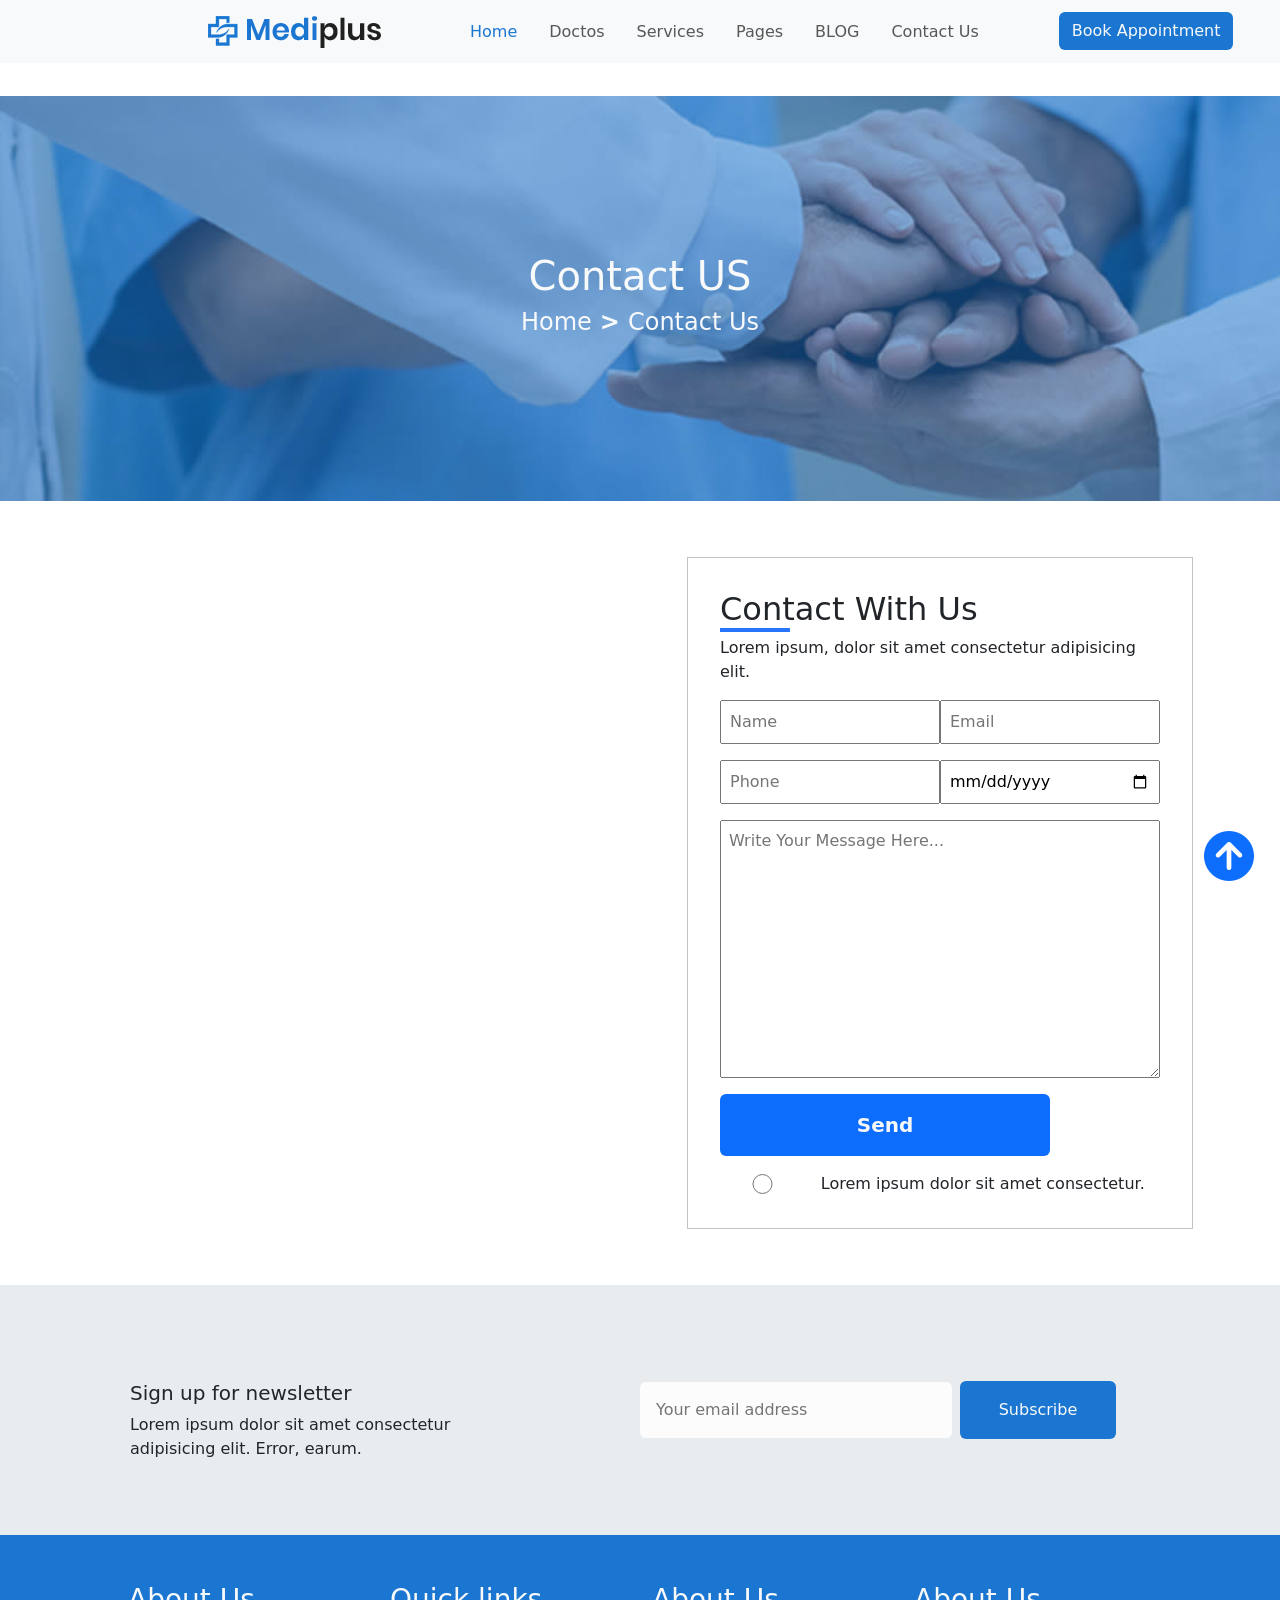
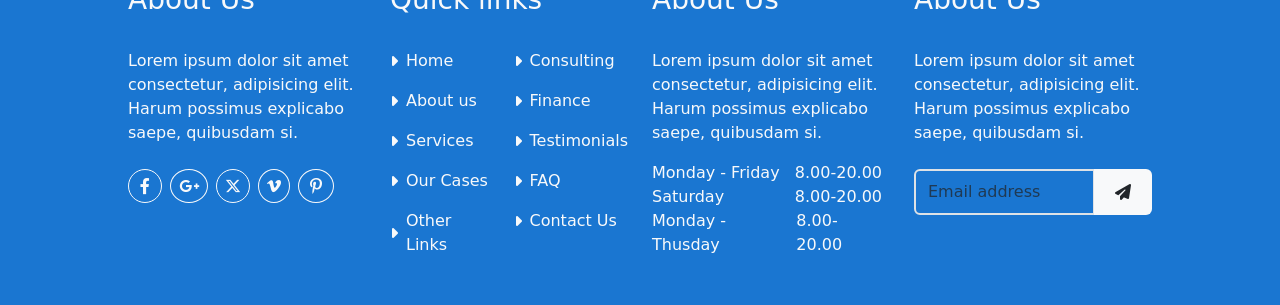
==== public/Pages/Contactus.html @ 3c1db4e7 "contact-us" ====
<!DOCTYPE html>
<html lang="en">

<head>
    <meta charset="UTF-8">
    <meta name="viewport" content="width=device-width, initial-scale=1.0">
    <title>Document</title>
    <link rel="stylesheet" href="../css/app.css">
</head>

<body>
    <!-- navbar -->
    <nav class="navbar navbar-expand-lg bg-body-tertiary w-lg-100 position-fixed z-3 w-100">
        <div class="container-fluid me-lg-0 gap-lg-5 d-lg-flex justify-content-lg-center navigation">
            <a class="navbar-brand" href="#"><img src="../img/logo.png" alt=""></a>
            <button class="navbar-toggler" type="button" data-bs-toggle="collapse"
                data-bs-target="#navbarSupportedContent" aria-controls="navbarSupportedContent" aria-expanded="false"
                aria-label="Toggle navigation">
                <span class="navbar-toggler-icon"></span>
            </button>
            <div class="collapse navbar-collapse" id="navbarSupportedContent">
                <ul class="navbar-nav me-auto mb-2 mb-lg-0 gap-lg-5 ps-3">
                    <ul class="navbar-nav me-auto mb-2 mb-lg-0 gap-lg-3">
                        <li class="nav-item dropdown nav-hov">
                            <a class="nav-link navhover active text-zra9" href="../../index.html"  role="button"
                                data-bs-toggle="dropdown" aria-expanded="false">
                                Home
                            </a>
                            <ul class="dropdown-menu">
                                <li><a class="dropdown-item" href="#">Action</a></li>
                            </ul>
                        </li>
                        <li class="nav-item nav-hov ">
                            <a class="nav-link navhover" href="#"> Doctos</a>
                        </li>
                        <li class="nav-item nav-hov">
                            <a class="nav-link navhover" href="#"> Services</a>
                        </li>
                        <li class="nav-item dropdown nav-hov">
                            <a class="nav-link navhover " href="#" role="button" data-bs-toggle="dropdown"
                                aria-expanded="false">
                                Pages
                            </a>
                            <ul class="dropdown-menu">
                                <li><a class="dropdown-item" href="#">Action</a></li>
                            </ul>
                        </li>
                        <li class="nav-item dropdown nav-hov">
                            <a class="nav-link navhover " href="#" role="button" data-bs-toggle="dropdown"
                                aria-expanded="false">
                                BLOG
                            </a>
                            <ul class="dropdown-menu">
                                <li><a class="dropdown-item" href="#">Action</a></li>
                            </ul>
                        </li>
                        <li class="nav-item nav-hov">
                            <a class="nav-link navhover" href="#" > Contact Us</a>
                        </li>
                    </ul>
                    <li class="ps-lg-4">
                        <a href="#"><button class="btn bg-zra9 nav-btn text-light">Book Appointment</button></a>
                    </li>
                </ul>
            </div>
        </div>
    </nav>
    <!-- main -->
    <main >
        <!-- *sectionn 3 -->
        <div class="p-5">
        </div>
        <div class="position-relative hello  ">
            <div class="position-absolute sec4-img">
            </div>
            <div class="position-absolute  text-light h-100 w-100 hola ">
                <div class="d-flex flex-column align-items-center h-100 justify-content-center">
                    <h1>Contact US</h1>
                    <div class="d-flex gap-2 justify-content-center w-25">
                        <h4>Home</h4>
                        <h4 class="fw-bolder">></h4>
                        <h4>Contact Us</h4>
                    </div>
                </div>
            </div>
        </div>
        <!-- *section contactus  -->
        <section class="sectioncotactus p-lg-5 mx-lg-5 ">
            <div class="hadilijam3akolchi d-flex flex-lg-row flex-column w-100 align-items-center justify-content-center gap-lg-0 gap-3 p-2 ">
                <div class="maps w-100 d-flex justify-content-center flex-column text-start align-items-start">
                    <iframe src="https://www.google.com/maps/embed?pb=!1m14!1m8!1m3!1d11974.745900987175!2d2.1228198!3d41.380896!3m2!1i1024!2i768!4f13.1!3m3!1m2!1s0x12a498f576297baf%3A0x44f65330fe1b04b9!2sSpotify%20Camp%20Nou!5e0!3m2!1sen!2sma!4v1701439196711!5m2!1sen!2sma" width="600" height="650" style="border:0;" allowfullscreen="" loading="lazy" referrerpolicy="no-referrer-when-downgrade"></iframe>
                </div>
                <div class="form-maps d-flex justify-content-center flex-column text-start align-items-start w-100 ">
                    <div>
                        <h2 class="text-start contact-withus">Contact With Us</h2>
                        <p class="text-start">Lorem ipsum, dolor sit amet consectetur adipisicing elit.</p>
                    </div>
                    <!--  -->
                    <div>
                        <div class="d-flex flex-column w-100">
                            <div class="firstform d-lg-flex justify-content-center w-100">
                                <form action="" class=" d-lg-flex flex-lg-column gap-lg-3">
                                    <div class="d-lg-flex justify-content-lg-between">
                                        <div class="d-lg-flex flex-lg-column gap-lg-3">
                                            <input class="px-2 py-2" type="text" placeholder="Name">
                                            <input class="px-2 py-2" type="text" placeholder="Phone">
                                        </div>
                                        <div class="d-lg-flex flex-lg-column gap-lg-3">
                                            <input class="px-2 py-2" type="email" placeholder="Email">
                                            <input class="px-2 py-2" type="date" placeholder="Date">
                                        </div>
                                    </div>
                                    <textarea class="px-2 py-2" name="" id="" cols="30" rows="10"
                                        placeholder="Write Your Message Here..."></textarea>
                                    <div class="d-flex flex-lg-row flex-column align-items-lg-center gap-4 ">
                                        <button class="btnformmaps nav-btn w-75 h-100 py-3 fs-5 fw-bold bg-primary text-light border-0 rounded-2">Send</button>
                                    </div>
                                    <div class="d-flex align-items-center gap-3 ">
                                        <input class="inputform w-25" type="radio"><label class="w-100" for="">Lorem ipsum dolor sit amet consectetur.</label>
                                    </div>
                    </div>
            </div>
        </section>
    </main>
    <!-- fooyter -->
    <footer>
        <div class="first-footer d-flex bg-body-secondary   flex-column flex-lg-row py-5 px-3 mrg">
            <div class="w-50 d-flex flex-column mt-4 align-items-center px-5 py-4 ">
                <h5 class="w-75">Sign up for newsletter</h5>
                <p class="w-75">Lorem ipsum dolor sit amet consectetur adipisicing elit. Error, earum.</p>
            </div>
            <div class="d-flex w-50 gap-2 py-lg-5 align-items-center ps-4 ps-lg-0 flex-column flex-lg-row yf">
                <input type="email" class="w-50 bg-light-subtle border-0 ps-3 p-3 rounded" placeholder="Your email address">
                <button class="btn bg-zra9 text-light w-25 p-3 subs" type="button" >Subscribe</button>
            </div>
        </div>
        <div class=" sec-footer d-flex justify-content-center bg-zra9">
            <div class="foot d-flex py-5 ps-3 ps-lg-0 ">
                <div class="d-flex flex-column flex-lg-row gap-4 mrg">
                    <div class="w-25 d-flex flex-column gap-4 text-light ">
                        <h3>About Us</h3>
                        <p>Lorem ipsum dolor sit amet consectetur, adipisicing elit. Harum possimus explicabo saepe,
                            quibusdam si.
                        </p>
                        <div class="d-flex w-75 gap-2 foot-hov">
                            <div class="bg-zra9 "><i class="fa-brands fb  border rounded-circle border-light px-2 py-2 fa-facebook-f"></i></div>
                            <div class="bg-zra9 "><i class="fa-brands border rounded-circle border-light px-2 py-2 fa-google-plus-g"></i>
                            </div>
                            <div class="bg-zra9 "><i class="fa-brands border rounded-circle border-light px-2 py-2 fa-x-twitter"></i></div>
                            <div class="bg-zra9 "><i class="fa-brands border rounded-circle border-light px-2 py-2 fa-vimeo-v"></i></div>
                            <div class="bg-zra9 "><i class="fa-brands pt border rounded-circle border-light px-2 py-2 fa-pinterest-p"></i></div>
                        </div>
                    </div>
                    <div class="w-25 d-flex flex-column gap-4 text-light">
                        <h3>Quick links</h3>
                        <div class="d-flex flex-column flex-lg-row gap-4">
                            <div class="d-flex flex-column gap-3 mrg">
                                <div class="align-items-center d-flex gap-2  ">
                                    <i class="fa-solid fa-caret-right"></i>
                                    <p>Home</p>
                                </div>
                                <div class="align-items-center d-flex gap-2">
                                    <i class="fa-solid fa-caret-right"></i>
                                    <p>About us</p>
                                </div>
                                <div class="align-items-center d-flex gap-2">
                                    <i class="fa-solid fa-caret-right"></i>
                                    <p>Services</p>
                                </div>
                                <div class="align-items-center d-flex gap-2">
                                    <i class="fa-solid fa-caret-right"></i>
                                    <p>Our Cases</p>
                                </div>
                                <div class="align-items-center d-flex gap-2">
                                    <i class="fa-solid fa-caret-right"></i>
                                    <p>Other Links</p>
                                </div>
                            </div>
                            <div class="d-flex flex-column gap-3 mrg">
                                <div class="align-items-center d-flex gap-2">
                                    <i class="fa-solid fa-caret-right"></i>
                                    <p>Consulting</p>
                                </div>
                                <div class="align-items-center d-flex gap-2">
                                    <i class="fa-solid fa-caret-right"></i>
                                    <p>Finance</p>
                                </div>
                                <div class="align-items-center d-flex gap-2">
                                    <i class="fa-solid fa-caret-right"></i>
                                    <p>Testimonials</p>
                                </div>
                                <div class="align-items-center d-flex gap-2">
                                    <i class="fa-solid fa-caret-right"></i>
                                    <p>FAQ</p>
                                </div>
                                <div class="align-items-center d-flex gap-2">
                                    <i class="fa-solid fa-caret-right"></i>
                                    <p>Contact Us</p>
                                </div>
                            </div>
                        </div>
                    </div>
                    <div class="w-25 d-flex flex-column gap-4 text-light mrg">
                        <h3>About Us</h3>
                        <div class="d-flex flex-column gap-3">
                            <p>Lorem ipsum dolor sit amet consectetur, adipisicing elit. Harum possimus explicabo saepe,
                                quibusdam si.</p>
                            <div class="mrg">
                                <div class="d-flex justify-content-between pe-2">
                                    <p>Monday - Friday</p>
                                    <p>8.00-20.00</p>
                                </div>
                                <div class="d-flex justify-content-between pe-2">
                                    <p>Saturday</p>
                                    <p>8.00-20.00</p>
                                </div>
                                <div class="d-flex justify-content-between pe-2">
                                    <p>Monday - Thusday</p>
                                    <p>8.00-20.00</p>
                                </div>
                            </div>
                        </div>
                    </div>
                    <div class="w-25 d-flex flex-column gap-4 text-light">
                        <h3>About Us</h3>
                        <p>Lorem ipsum dolor sit amet consectetur, adipisicing elit. Harum possimus explicabo saepe,
                            quibusdam si.</p>
                        <div class="input-group">
                            <input type="text" class="form-control bg-zra9 text-light border-2 " placeholder="Email address"
                                aria-label="Recipient's username" aria-describedby="button-addon2">
                            <button class="btn bg-light " type="button" >
                                <i class="fa-solid fa-paper-plane text-primbg-zra9 p-2"></i>
                            </button>
                        </div>
                    </div>
                </div>
            </div>
        </div>
    </footer>
    <div class="popup">
        <a href="#" ><i class="scroll fa-solid fa-circle-arrow-up"></i></a>
    </div>

    
    <script src="../../node_modules/bootstrap/dist/js/bootstrap.bundle.js"></script>
</body>

</html>
---- public/css/app.css ----
@charset "UTF-8";
@import "../../node_modules/@fortawesome/fontawesome-free/css/all.css";
@font-face {
  font-family: "ilyass";
  src: url(../../public/fonts/fontawesome-webfont.ttf);
}
/*!
 * Bootstrap  v5.3.2 (https://getbootstrap.com/)
 * Copyright 2011-2023 The Bootstrap Authors
 * Licensed under MIT (https://github.com/twbs/bootstrap/blob/main/LICENSE)
 */
:root,
[data-bs-theme=light] {
  --bs-blue: #0d6efd;
  --bs-indigo: #6610f2;
  --bs-purple: #6f42c1;
  --bs-pink: #d63384;
  --bs-red: #dc3545;
  --bs-orange: #fd7e14;
  --bs-yellow: #ffc107;
  --bs-green: #198754;
  --bs-teal: #20c997;
  --bs-cyan: #0dcaf0;
  --bs-black: #000;
  --bs-white: #fff;
  --bs-gray: #6c757d;
  --bs-gray-dark: #343a40;
  --bs-gray-100: #f8f9fa;
  --bs-gray-200: #e9ecef;
  --bs-gray-300: #dee2e6;
  --bs-gray-400: #ced4da;
  --bs-gray-500: #adb5bd;
  --bs-gray-600: #6c757d;
  --bs-gray-700: #495057;
  --bs-gray-800: #343a40;
  --bs-gray-900: #212529;
  --bs-zra9: #1a76d1;
  --bs-primary: #0d6efd;
  --bs-secondary: #6c757d;
  --bs-success: #198754;
  --bs-info: #0dcaf0;
  --bs-warning: #ffc107;
  --bs-danger: #dc3545;
  --bs-light: #f8f9fa;
  --bs-dark: #212529;
  --bs-zra9-rgb: 26, 118, 209;
  --bs-primary-rgb: 13, 110, 253;
  --bs-secondary-rgb: 108, 117, 125;
  --bs-success-rgb: 25, 135, 84;
  --bs-info-rgb: 13, 202, 240;
  --bs-warning-rgb: 255, 193, 7;
  --bs-danger-rgb: 220, 53, 69;
  --bs-light-rgb: 248, 249, 250;
  --bs-dark-rgb: 33, 37, 41;
  --bs-primary-text-emphasis: #052c65;
  --bs-secondary-text-emphasis: #2b2f32;
  --bs-success-text-emphasis: #0a3622;
  --bs-info-text-emphasis: #055160;
  --bs-warning-text-emphasis: #664d03;
  --bs-danger-text-emphasis: #58151c;
  --bs-light-text-emphasis: #495057;
  --bs-dark-text-emphasis: #495057;
  --bs-primary-bg-subtle: #cfe2ff;
  --bs-secondary-bg-subtle: #e2e3e5;
  --bs-success-bg-subtle: #d1e7dd;
  --bs-info-bg-subtle: #cff4fc;
  --bs-warning-bg-subtle: #fff3cd;
  --bs-danger-bg-subtle: #f8d7da;
  --bs-light-bg-subtle: #fcfcfd;
  --bs-dark-bg-subtle: #ced4da;
  --bs-primary-border-subtle: #9ec5fe;
  --bs-secondary-border-subtle: #c4c8cb;
  --bs-success-border-subtle: #a3cfbb;
  --bs-info-border-subtle: #9eeaf9;
  --bs-warning-border-subtle: #ffe69c;
  --bs-danger-border-subtle: #f1aeb5;
  --bs-light-border-subtle: #e9ecef;
  --bs-dark-border-subtle: #adb5bd;
  --bs-white-rgb: 255, 255, 255;
  --bs-black-rgb: 0, 0, 0;
  --bs-font-sans-serif: system-ui, -apple-system, "Segoe UI", Roboto, "Helvetica Neue", "Noto Sans", "Liberation Sans", Arial, sans-serif, "Apple Color Emoji", "Segoe UI Emoji", "Segoe UI Symbol", "Noto Color Emoji";
  --bs-font-monospace: SFMono-Regular, Menlo, Monaco, Consolas, "Liberation Mono", "Courier New", monospace;
  --bs-gradient: linear-gradient(180deg, rgba(255, 255, 255, 0.15), rgba(255, 255, 255, 0));
  --bs-body-font-family: var(--bs-font-sans-serif);
  --bs-body-font-size: 1rem;
  --bs-body-font-weight: 400;
  --bs-body-line-height: 1.5;
  --bs-body-color: #212529;
  --bs-body-color-rgb: 33, 37, 41;
  --bs-body-bg: #fff;
  --bs-body-bg-rgb: 255, 255, 255;
  --bs-emphasis-color: #000;
  --bs-emphasis-color-rgb: 0, 0, 0;
  --bs-secondary-color: rgba(33, 37, 41, 0.75);
  --bs-secondary-color-rgb: 33, 37, 41;
  --bs-secondary-bg: #e9ecef;
  --bs-secondary-bg-rgb: 233, 236, 239;
  --bs-tertiary-color: rgba(33, 37, 41, 0.5);
  --bs-tertiary-color-rgb: 33, 37, 41;
  --bs-tertiary-bg: #f8f9fa;
  --bs-tertiary-bg-rgb: 248, 249, 250;
  --bs-heading-color: inherit;
  --bs-link-color: #0d6efd;
  --bs-link-color-rgb: 13, 110, 253;
  --bs-link-decoration: underline;
  --bs-link-hover-color: #0a58ca;
  --bs-link-hover-color-rgb: 10, 88, 202;
  --bs-code-color: #d63384;
  --bs-highlight-color: #212529;
  --bs-highlight-bg: #fff3cd;
  --bs-border-width: 1px;
  --bs-border-style: solid;
  --bs-border-color: #dee2e6;
  --bs-border-color-translucent: rgba(0, 0, 0, 0.175);
  --bs-border-radius: 0.375rem;
  --bs-border-radius-sm: 0.25rem;
  --bs-border-radius-lg: 0.5rem;
  --bs-border-radius-xl: 1rem;
  --bs-border-radius-xxl: 2rem;
  --bs-border-radius-2xl: var(--bs-border-radius-xxl);
  --bs-border-radius-pill: 50rem;
  --bs-box-shadow: 0 0.5rem 1rem rgba(0, 0, 0, 0.15);
  --bs-box-shadow-sm: 0 0.125rem 0.25rem rgba(0, 0, 0, 0.075);
  --bs-box-shadow-lg: 0 1rem 3rem rgba(0, 0, 0, 0.175);
  --bs-box-shadow-inset: inset 0 1px 2px rgba(0, 0, 0, 0.075);
  --bs-focus-ring-width: 0.25rem;
  --bs-focus-ring-opacity: 0.25;
  --bs-focus-ring-color: rgba(13, 110, 253, 0.25);
  --bs-form-valid-color: #198754;
  --bs-form-valid-border-color: #198754;
  --bs-form-invalid-color: #dc3545;
  --bs-form-invalid-border-color: #dc3545;
}

[data-bs-theme=dark] {
  color-scheme: dark;
  --bs-body-color: #dee2e6;
  --bs-body-color-rgb: 222, 226, 230;
  --bs-body-bg: #212529;
  --bs-body-bg-rgb: 33, 37, 41;
  --bs-emphasis-color: #fff;
  --bs-emphasis-color-rgb: 255, 255, 255;
  --bs-secondary-color: rgba(222, 226, 230, 0.75);
  --bs-secondary-color-rgb: 222, 226, 230;
  --bs-secondary-bg: #343a40;
  --bs-secondary-bg-rgb: 52, 58, 64;
  --bs-tertiary-color: rgba(222, 226, 230, 0.5);
  --bs-tertiary-color-rgb: 222, 226, 230;
  --bs-tertiary-bg: #2b3035;
  --bs-tertiary-bg-rgb: 43, 48, 53;
  --bs-primary-text-emphasis: #6ea8fe;
  --bs-secondary-text-emphasis: #a7acb1;
  --bs-success-text-emphasis: #75b798;
  --bs-info-text-emphasis: #6edff6;
  --bs-warning-text-emphasis: #ffda6a;
  --bs-danger-text-emphasis: #ea868f;
  --bs-light-text-emphasis: #f8f9fa;
  --bs-dark-text-emphasis: #dee2e6;
  --bs-primary-bg-subtle: #031633;
  --bs-secondary-bg-subtle: #161719;
  --bs-success-bg-subtle: #051b11;
  --bs-info-bg-subtle: #032830;
  --bs-warning-bg-subtle: #332701;
  --bs-danger-bg-subtle: #2c0b0e;
  --bs-light-bg-subtle: #343a40;
  --bs-dark-bg-subtle: #1a1d20;
  --bs-primary-border-subtle: #084298;
  --bs-secondary-border-subtle: #41464b;
  --bs-success-border-subtle: #0f5132;
  --bs-info-border-subtle: #087990;
  --bs-warning-border-subtle: #997404;
  --bs-danger-border-subtle: #842029;
  --bs-light-border-subtle: #495057;
  --bs-dark-border-subtle: #343a40;
  --bs-heading-color: inherit;
  --bs-link-color: #6ea8fe;
  --bs-link-hover-color: #8bb9fe;
  --bs-link-color-rgb: 110, 168, 254;
  --bs-link-hover-color-rgb: 139, 185, 254;
  --bs-code-color: #e685b5;
  --bs-highlight-color: #dee2e6;
  --bs-highlight-bg: #664d03;
  --bs-border-color: #495057;
  --bs-border-color-translucent: rgba(255, 255, 255, 0.15);
  --bs-form-valid-color: #75b798;
  --bs-form-valid-border-color: #75b798;
  --bs-form-invalid-color: #ea868f;
  --bs-form-invalid-border-color: #ea868f;
}

*,
*::before,
*::after {
  box-sizing: border-box;
}

@media (prefers-reduced-motion: no-preference) {
  :root {
    scroll-behavior: smooth;
  }
}

body {
  margin: 0;
  font-family: var(--bs-body-font-family);
  font-size: var(--bs-body-font-size);
  font-weight: var(--bs-body-font-weight);
  line-height: var(--bs-body-line-height);
  color: var(--bs-body-color);
  text-align: var(--bs-body-text-align);
  background-color: var(--bs-body-bg);
  -webkit-text-size-adjust: 100%;
  -webkit-tap-highlight-color: rgba(0, 0, 0, 0);
}

hr {
  margin: 1rem 0;
  color: inherit;
  border: 0;
  border-top: var(--bs-border-width) solid;
  opacity: 0.25;
}

h6, .h6, h5, .h5, h4, .h4, h3, .h3, h2, .h2, h1, .h1 {
  margin-top: 0;
  margin-bottom: 0.5rem;
  font-weight: 500;
  line-height: 1.2;
  color: var(--bs-heading-color);
}

h1, .h1 {
  font-size: calc(1.375rem + 1.5vw);
}
@media (min-width: 1200px) {
  h1, .h1 {
    font-size: 2.5rem;
  }
}

h2, .h2 {
  font-size: calc(1.325rem + 0.9vw);
}
@media (min-width: 1200px) {
  h2, .h2 {
    font-size: 2rem;
  }
}

h3, .h3 {
  font-size: calc(1.3rem + 0.6vw);
}
@media (min-width: 1200px) {
  h3, .h3 {
    font-size: 1.75rem;
  }
}

h4, .h4 {
  font-size: calc(1.275rem + 0.3vw);
}
@media (min-width: 1200px) {
  h4, .h4 {
    font-size: 1.5rem;
  }
}

h5, .h5 {
  font-size: 1.25rem;
}

h6, .h6 {
  font-size: 1rem;
}

p {
  margin-top: 0;
  margin-bottom: 1rem;
}

abbr[title] {
  text-decoration: underline dotted;
  cursor: help;
  text-decoration-skip-ink: none;
}

address {
  margin-bottom: 1rem;
  font-style: normal;
  line-height: inherit;
}

ol,
ul {
  padding-left: 2rem;
}

ol,
ul,
dl {
  margin-top: 0;
  margin-bottom: 1rem;
}

ol ol,
ul ul,
ol ul,
ul ol {
  margin-bottom: 0;
}

dt {
  font-weight: 700;
}

dd {
  margin-bottom: 0.5rem;
  margin-left: 0;
}

blockquote {
  margin: 0 0 1rem;
}

b,
strong {
  font-weight: bolder;
}

small, .small {
  font-size: 0.875em;
}

mark, .mark {
  padding: 0.1875em;
  color: var(--bs-highlight-color);
  background-color: var(--bs-highlight-bg);
}

sub,
sup {
  position: relative;
  font-size: 0.75em;
  line-height: 0;
  vertical-align: baseline;
}

sub {
  bottom: -0.25em;
}

sup {
  top: -0.5em;
}

a {
  color: rgba(var(--bs-link-color-rgb), var(--bs-link-opacity, 1));
  text-decoration: underline;
}
a:hover {
  --bs-link-color-rgb: var(--bs-link-hover-color-rgb);
}

a:not([href]):not([class]), a:not([href]):not([class]):hover {
  color: inherit;
  text-decoration: none;
}

pre,
code,
kbd,
samp {
  font-family: var(--bs-font-monospace);
  font-size: 1em;
}

pre {
  display: block;
  margin-top: 0;
  margin-bottom: 1rem;
  overflow: auto;
  font-size: 0.875em;
}
pre code {
  font-size: inherit;
  color: inherit;
  word-break: normal;
}

code {
  font-size: 0.875em;
  color: var(--bs-code-color);
  word-wrap: break-word;
}
a > code {
  color: inherit;
}

kbd {
  padding: 0.1875rem 0.375rem;
  font-size: 0.875em;
  color: var(--bs-body-bg);
  background-color: var(--bs-body-color);
  border-radius: 0.25rem;
}
kbd kbd {
  padding: 0;
  font-size: 1em;
}

figure {
  margin: 0 0 1rem;
}

img,
svg {
  vertical-align: middle;
}

table {
  caption-side: bottom;
  border-collapse: collapse;
}

caption {
  padding-top: 0.5rem;
  padding-bottom: 0.5rem;
  color: var(--bs-secondary-color);
  text-align: left;
}

th {
  text-align: inherit;
  text-align: -webkit-match-parent;
}

thead,
tbody,
tfoot,
tr,
td,
th {
  border-color: inherit;
  border-style: solid;
  border-width: 0;
}

label {
  display: inline-block;
}

button {
  border-radius: 0;
}

button:focus:not(:focus-visible) {
  outline: 0;
}

input,
button,
select,
optgroup,
textarea {
  margin: 0;
  font-family: inherit;
  font-size: inherit;
  line-height: inherit;
}

button,
select {
  text-transform: none;
}

[role=button] {
  cursor: pointer;
}

select {
  word-wrap: normal;
}
select:disabled {
  opacity: 1;
}

[list]:not([type=date]):not([type=datetime-local]):not([type=month]):not([type=week]):not([type=time])::-webkit-calendar-picker-indicator {
  display: none !important;
}

button,
[type=button],
[type=reset],
[type=submit] {
  -webkit-appearance: button;
}
button:not(:disabled),
[type=button]:not(:disabled),
[type=reset]:not(:disabled),
[type=submit]:not(:disabled) {
  cursor: pointer;
}

::-moz-focus-inner {
  padding: 0;
  border-style: none;
}

textarea {
  resize: vertical;
}

fieldset {
  min-width: 0;
  padding: 0;
  margin: 0;
  border: 0;
}

legend {
  float: left;
  width: 100%;
  padding: 0;
  margin-bottom: 0.5rem;
  font-size: calc(1.275rem + 0.3vw);
  line-height: inherit;
}
@media (min-width: 1200px) {
  legend {
    font-size: 1.5rem;
  }
}
legend + * {
  clear: left;
}

::-webkit-datetime-edit-fields-wrapper,
::-webkit-datetime-edit-text,
::-webkit-datetime-edit-minute,
::-webkit-datetime-edit-hour-field,
::-webkit-datetime-edit-day-field,
::-webkit-datetime-edit-month-field,
::-webkit-datetime-edit-year-field {
  padding: 0;
}

::-webkit-inner-spin-button {
  height: auto;
}

[type=search] {
  -webkit-appearance: textfield;
  outline-offset: -2px;
}

/* rtl:raw:
[type="tel"],
[type="url"],
[type="email"],
[type="number"] {
  direction: ltr;
}
*/
::-webkit-search-decoration {
  -webkit-appearance: none;
}

::-webkit-color-swatch-wrapper {
  padding: 0;
}

::file-selector-button {
  font: inherit;
  -webkit-appearance: button;
}

output {
  display: inline-block;
}

iframe {
  border: 0;
}

summary {
  display: list-item;
  cursor: pointer;
}

progress {
  vertical-align: baseline;
}

[hidden] {
  display: none !important;
}

.lead {
  font-size: 1.25rem;
  font-weight: 300;
}

.display-1 {
  font-size: calc(1.625rem + 4.5vw);
  font-weight: 300;
  line-height: 1.2;
}
@media (min-width: 1200px) {
  .display-1 {
    font-size: 5rem;
  }
}

.display-2 {
  font-size: calc(1.575rem + 3.9vw);
  font-weight: 300;
  line-height: 1.2;
}
@media (min-width: 1200px) {
  .display-2 {
    font-size: 4.5rem;
  }
}

.display-3 {
  font-size: calc(1.525rem + 3.3vw);
  font-weight: 300;
  line-height: 1.2;
}
@media (min-width: 1200px) {
  .display-3 {
    font-size: 4rem;
  }
}

.display-4 {
  font-size: calc(1.475rem + 2.7vw);
  font-weight: 300;
  line-height: 1.2;
}
@media (min-width: 1200px) {
  .display-4 {
    font-size: 3.5rem;
  }
}

.display-5 {
  font-size: calc(1.425rem + 2.1vw);
  font-weight: 300;
  line-height: 1.2;
}
@media (min-width: 1200px) {
  .display-5 {
    font-size: 3rem;
  }
}

.display-6 {
  font-size: calc(1.375rem + 1.5vw);
  font-weight: 300;
  line-height: 1.2;
}
@media (min-width: 1200px) {
  .display-6 {
    font-size: 2.5rem;
  }
}

.list-unstyled {
  padding-left: 0;
  list-style: none;
}

.list-inline {
  padding-left: 0;
  list-style: none;
}

.list-inline-item {
  display: inline-block;
}
.list-inline-item:not(:last-child) {
  margin-right: 0.5rem;
}

.initialism {
  font-size: 0.875em;
  text-transform: uppercase;
}

.blockquote {
  margin-bottom: 1rem;
  font-size: 1.25rem;
}
.blockquote > :last-child {
  margin-bottom: 0;
}

.blockquote-footer {
  margin-top: -1rem;
  margin-bottom: 1rem;
  font-size: 0.875em;
  color: #6c757d;
}
.blockquote-footer::before {
  content: "— ";
}

.img-fluid {
  max-width: 100%;
  height: auto;
}

.img-thumbnail {
  padding: 0.25rem;
  background-color: var(--bs-body-bg);
  border: var(--bs-border-width) solid var(--bs-border-color);
  border-radius: var(--bs-border-radius);
  max-width: 100%;
  height: auto;
}

.figure {
  display: inline-block;
}

.figure-img {
  margin-bottom: 0.5rem;
  line-height: 1;
}

.figure-caption {
  font-size: 0.875em;
  color: var(--bs-secondary-color);
}

.container,
.container-fluid,
.container-xxl,
.container-xl,
.container-lg,
.container-md,
.container-sm {
  --bs-gutter-x: 1.5rem;
  --bs-gutter-y: 0;
  width: 100%;
  padding-right: calc(var(--bs-gutter-x) * 0.5);
  padding-left: calc(var(--bs-gutter-x) * 0.5);
  margin-right: auto;
  margin-left: auto;
}

@media (min-width: 576px) {
  .container-sm, .container {
    max-width: 540px;
  }
}
@media (min-width: 768px) {
  .container-md, .container-sm, .container {
    max-width: 720px;
  }
}
@media (min-width: 992px) {
  .container-lg, .container-md, .container-sm, .container {
    max-width: 960px;
  }
}
@media (min-width: 1200px) {
  .container-xl, .container-lg, .container-md, .container-sm, .container {
    max-width: 1140px;
  }
}
@media (min-width: 1400px) {
  .container-xxl, .container-xl, .container-lg, .container-md, .container-sm, .container {
    max-width: 1320px;
  }
}
:root {
  --bs-breakpoint-xs: 0;
  --bs-breakpoint-sm: 576px;
  --bs-breakpoint-md: 768px;
  --bs-breakpoint-lg: 992px;
  --bs-breakpoint-xl: 1200px;
  --bs-breakpoint-xxl: 1400px;
}

.row {
  --bs-gutter-x: 1.5rem;
  --bs-gutter-y: 0;
  display: flex;
  flex-wrap: wrap;
  margin-top: calc(-1 * var(--bs-gutter-y));
  margin-right: calc(-0.5 * var(--bs-gutter-x));
  margin-left: calc(-0.5 * var(--bs-gutter-x));
}
.row > * {
  flex-shrink: 0;
  width: 100%;
  max-width: 100%;
  padding-right: calc(var(--bs-gutter-x) * 0.5);
  padding-left: calc(var(--bs-gutter-x) * 0.5);
  margin-top: var(--bs-gutter-y);
}

.col {
  flex: 1 0 0%;
}

.row-cols-auto > * {
  flex: 0 0 auto;
  width: auto;
}

.row-cols-1 > * {
  flex: 0 0 auto;
  width: 100%;
}

.row-cols-2 > * {
  flex: 0 0 auto;
  width: 50%;
}

.row-cols-3 > * {
  flex: 0 0 auto;
  width: 33.33333333%;
}

.row-cols-4 > * {
  flex: 0 0 auto;
  width: 25%;
}

.row-cols-5 > * {
  flex: 0 0 auto;
  width: 20%;
}

.row-cols-6 > * {
  flex: 0 0 auto;
  width: 16.66666667%;
}

.col-auto {
  flex: 0 0 auto;
  width: auto;
}

.col-1 {
  flex: 0 0 auto;
  width: 8.33333333%;
}

.col-2 {
  flex: 0 0 auto;
  width: 16.66666667%;
}

.col-3 {
  flex: 0 0 auto;
  width: 25%;
}

.col-4 {
  flex: 0 0 auto;
  width: 33.33333333%;
}

.col-5 {
  flex: 0 0 auto;
  width: 41.66666667%;
}

.col-6 {
  flex: 0 0 auto;
  width: 50%;
}

.col-7 {
  flex: 0 0 auto;
  width: 58.33333333%;
}

.col-8 {
  flex: 0 0 auto;
  width: 66.66666667%;
}

.col-9 {
  flex: 0 0 auto;
  width: 75%;
}

.col-10 {
  flex: 0 0 auto;
  width: 83.33333333%;
}

.col-11 {
  flex: 0 0 auto;
  width: 91.66666667%;
}

.col-12 {
  flex: 0 0 auto;
  width: 100%;
}

.offset-1 {
  margin-left: 8.33333333%;
}

.offset-2 {
  margin-left: 16.66666667%;
}

.offset-3 {
  margin-left: 25%;
}

.offset-4 {
  margin-left: 33.33333333%;
}

.offset-5 {
  margin-left: 41.66666667%;
}

.offset-6 {
  margin-left: 50%;
}

.offset-7 {
  margin-left: 58.33333333%;
}

.offset-8 {
  margin-left: 66.66666667%;
}

.offset-9 {
  margin-left: 75%;
}

.offset-10 {
  margin-left: 83.33333333%;
}

.offset-11 {
  margin-left: 91.66666667%;
}

.g-0,
.gx-0 {
  --bs-gutter-x: 0;
}

.g-0,
.gy-0 {
  --bs-gutter-y: 0;
}

.g-1,
.gx-1 {
  --bs-gutter-x: 0.25rem;
}

.g-1,
.gy-1 {
  --bs-gutter-y: 0.25rem;
}

.g-2,
.gx-2 {
  --bs-gutter-x: 0.5rem;
}

.g-2,
.gy-2 {
  --bs-gutter-y: 0.5rem;
}

.g-3,
.gx-3 {
  --bs-gutter-x: 1rem;
}

.g-3,
.gy-3 {
  --bs-gutter-y: 1rem;
}

.g-4,
.gx-4 {
  --bs-gutter-x: 1.5rem;
}

.g-4,
.gy-4 {
  --bs-gutter-y: 1.5rem;
}

.g-5,
.gx-5 {
  --bs-gutter-x: 3rem;
}

.g-5,
.gy-5 {
  --bs-gutter-y: 3rem;
}

@media (min-width: 576px) {
  .col-sm {
    flex: 1 0 0%;
  }
  .row-cols-sm-auto > * {
    flex: 0 0 auto;
    width: auto;
  }
  .row-cols-sm-1 > * {
    flex: 0 0 auto;
    width: 100%;
  }
  .row-cols-sm-2 > * {
    flex: 0 0 auto;
    width: 50%;
  }
  .row-cols-sm-3 > * {
    flex: 0 0 auto;
    width: 33.33333333%;
  }
  .row-cols-sm-4 > * {
    flex: 0 0 auto;
    width: 25%;
  }
  .row-cols-sm-5 > * {
    flex: 0 0 auto;
    width: 20%;
  }
  .row-cols-sm-6 > * {
    flex: 0 0 auto;
    width: 16.66666667%;
  }
  .col-sm-auto {
    flex: 0 0 auto;
    width: auto;
  }
  .col-sm-1 {
    flex: 0 0 auto;
    width: 8.33333333%;
  }
  .col-sm-2 {
    flex: 0 0 auto;
    width: 16.66666667%;
  }
  .col-sm-3 {
    flex: 0 0 auto;
    width: 25%;
  }
  .col-sm-4 {
    flex: 0 0 auto;
    width: 33.33333333%;
  }
  .col-sm-5 {
    flex: 0 0 auto;
    width: 41.66666667%;
  }
  .col-sm-6 {
    flex: 0 0 auto;
    width: 50%;
  }
  .col-sm-7 {
    flex: 0 0 auto;
    width: 58.33333333%;
  }
  .col-sm-8 {
    flex: 0 0 auto;
    width: 66.66666667%;
  }
  .col-sm-9 {
    flex: 0 0 auto;
    width: 75%;
  }
  .col-sm-10 {
    flex: 0 0 auto;
    width: 83.33333333%;
  }
  .col-sm-11 {
    flex: 0 0 auto;
    width: 91.66666667%;
  }
  .col-sm-12 {
    flex: 0 0 auto;
    width: 100%;
  }
  .offset-sm-0 {
    margin-left: 0;
  }
  .offset-sm-1 {
    margin-left: 8.33333333%;
  }
  .offset-sm-2 {
    margin-left: 16.66666667%;
  }
  .offset-sm-3 {
    margin-left: 25%;
  }
  .offset-sm-4 {
    margin-left: 33.33333333%;
  }
  .offset-sm-5 {
    margin-left: 41.66666667%;
  }
  .offset-sm-6 {
    margin-left: 50%;
  }
  .offset-sm-7 {
    margin-left: 58.33333333%;
  }
  .offset-sm-8 {
    margin-left: 66.66666667%;
  }
  .offset-sm-9 {
    margin-left: 75%;
  }
  .offset-sm-10 {
    margin-left: 83.33333333%;
  }
  .offset-sm-11 {
    margin-left: 91.66666667%;
  }
  .g-sm-0,
  .gx-sm-0 {
    --bs-gutter-x: 0;
  }
  .g-sm-0,
  .gy-sm-0 {
    --bs-gutter-y: 0;
  }
  .g-sm-1,
  .gx-sm-1 {
    --bs-gutter-x: 0.25rem;
  }
  .g-sm-1,
  .gy-sm-1 {
    --bs-gutter-y: 0.25rem;
  }
  .g-sm-2,
  .gx-sm-2 {
    --bs-gutter-x: 0.5rem;
  }
  .g-sm-2,
  .gy-sm-2 {
    --bs-gutter-y: 0.5rem;
  }
  .g-sm-3,
  .gx-sm-3 {
    --bs-gutter-x: 1rem;
  }
  .g-sm-3,
  .gy-sm-3 {
    --bs-gutter-y: 1rem;
  }
  .g-sm-4,
  .gx-sm-4 {
    --bs-gutter-x: 1.5rem;
  }
  .g-sm-4,
  .gy-sm-4 {
    --bs-gutter-y: 1.5rem;
  }
  .g-sm-5,
  .gx-sm-5 {
    --bs-gutter-x: 3rem;
  }
  .g-sm-5,
  .gy-sm-5 {
    --bs-gutter-y: 3rem;
  }
}
@media (min-width: 768px) {
  .col-md {
    flex: 1 0 0%;
  }
  .row-cols-md-auto > * {
    flex: 0 0 auto;
    width: auto;
  }
  .row-cols-md-1 > * {
    flex: 0 0 auto;
    width: 100%;
  }
  .row-cols-md-2 > * {
    flex: 0 0 auto;
    width: 50%;
  }
  .row-cols-md-3 > * {
    flex: 0 0 auto;
    width: 33.33333333%;
  }
  .row-cols-md-4 > * {
    flex: 0 0 auto;
    width: 25%;
  }
  .row-cols-md-5 > * {
    flex: 0 0 auto;
    width: 20%;
  }
  .row-cols-md-6 > * {
    flex: 0 0 auto;
    width: 16.66666667%;
  }
  .col-md-auto {
    flex: 0 0 auto;
    width: auto;
  }
  .col-md-1 {
    flex: 0 0 auto;
    width: 8.33333333%;
  }
  .col-md-2 {
    flex: 0 0 auto;
    width: 16.66666667%;
  }
  .col-md-3 {
    flex: 0 0 auto;
    width: 25%;
  }
  .col-md-4 {
    flex: 0 0 auto;
    width: 33.33333333%;
  }
  .col-md-5 {
    flex: 0 0 auto;
    width: 41.66666667%;
  }
  .col-md-6 {
    flex: 0 0 auto;
    width: 50%;
  }
  .col-md-7 {
    flex: 0 0 auto;
    width: 58.33333333%;
  }
  .col-md-8 {
    flex: 0 0 auto;
    width: 66.66666667%;
  }
  .col-md-9 {
    flex: 0 0 auto;
    width: 75%;
  }
  .col-md-10 {
    flex: 0 0 auto;
    width: 83.33333333%;
  }
  .col-md-11 {
    flex: 0 0 auto;
    width: 91.66666667%;
  }
  .col-md-12 {
    flex: 0 0 auto;
    width: 100%;
  }
  .offset-md-0 {
    margin-left: 0;
  }
  .offset-md-1 {
    margin-left: 8.33333333%;
  }
  .offset-md-2 {
    margin-left: 16.66666667%;
  }
  .offset-md-3 {
    margin-left: 25%;
  }
  .offset-md-4 {
    margin-left: 33.33333333%;
  }
  .offset-md-5 {
    margin-left: 41.66666667%;
  }
  .offset-md-6 {
    margin-left: 50%;
  }
  .offset-md-7 {
    margin-left: 58.33333333%;
  }
  .offset-md-8 {
    margin-left: 66.66666667%;
  }
  .offset-md-9 {
    margin-left: 75%;
  }
  .offset-md-10 {
    margin-left: 83.33333333%;
  }
  .offset-md-11 {
    margin-left: 91.66666667%;
  }
  .g-md-0,
  .gx-md-0 {
    --bs-gutter-x: 0;
  }
  .g-md-0,
  .gy-md-0 {
    --bs-gutter-y: 0;
  }
  .g-md-1,
  .gx-md-1 {
    --bs-gutter-x: 0.25rem;
  }
  .g-md-1,
  .gy-md-1 {
    --bs-gutter-y: 0.25rem;
  }
  .g-md-2,
  .gx-md-2 {
    --bs-gutter-x: 0.5rem;
  }
  .g-md-2,
  .gy-md-2 {
    --bs-gutter-y: 0.5rem;
  }
  .g-md-3,
  .gx-md-3 {
    --bs-gutter-x: 1rem;
  }
  .g-md-3,
  .gy-md-3 {
    --bs-gutter-y: 1rem;
  }
  .g-md-4,
  .gx-md-4 {
    --bs-gutter-x: 1.5rem;
  }
  .g-md-4,
  .gy-md-4 {
    --bs-gutter-y: 1.5rem;
  }
  .g-md-5,
  .gx-md-5 {
    --bs-gutter-x: 3rem;
  }
  .g-md-5,
  .gy-md-5 {
    --bs-gutter-y: 3rem;
  }
}
@media (min-width: 992px) {
  .col-lg {
    flex: 1 0 0%;
  }
  .row-cols-lg-auto > * {
    flex: 0 0 auto;
    width: auto;
  }
  .row-cols-lg-1 > * {
    flex: 0 0 auto;
    width: 100%;
  }
  .row-cols-lg-2 > * {
    flex: 0 0 auto;
    width: 50%;
  }
  .row-cols-lg-3 > * {
    flex: 0 0 auto;
    width: 33.33333333%;
  }
  .row-cols-lg-4 > * {
    flex: 0 0 auto;
    width: 25%;
  }
  .row-cols-lg-5 > * {
    flex: 0 0 auto;
    width: 20%;
  }
  .row-cols-lg-6 > * {
    flex: 0 0 auto;
    width: 16.66666667%;
  }
  .col-lg-auto {
    flex: 0 0 auto;
    width: auto;
  }
  .col-lg-1 {
    flex: 0 0 auto;
    width: 8.33333333%;
  }
  .col-lg-2 {
    flex: 0 0 auto;
    width: 16.66666667%;
  }
  .col-lg-3 {
    flex: 0 0 auto;
    width: 25%;
  }
  .col-lg-4 {
    flex: 0 0 auto;
    width: 33.33333333%;
  }
  .col-lg-5 {
    flex: 0 0 auto;
    width: 41.66666667%;
  }
  .col-lg-6 {
    flex: 0 0 auto;
    width: 50%;
  }
  .col-lg-7 {
    flex: 0 0 auto;
    width: 58.33333333%;
  }
  .col-lg-8 {
    flex: 0 0 auto;
    width: 66.66666667%;
  }
  .col-lg-9 {
    flex: 0 0 auto;
    width: 75%;
  }
  .col-lg-10 {
    flex: 0 0 auto;
    width: 83.33333333%;
  }
  .col-lg-11 {
    flex: 0 0 auto;
    width: 91.66666667%;
  }
  .col-lg-12 {
    flex: 0 0 auto;
    width: 100%;
  }
  .offset-lg-0 {
    margin-left: 0;
  }
  .offset-lg-1 {
    margin-left: 8.33333333%;
  }
  .offset-lg-2 {
    margin-left: 16.66666667%;
  }
  .offset-lg-3 {
    margin-left: 25%;
  }
  .offset-lg-4 {
    margin-left: 33.33333333%;
  }
  .offset-lg-5 {
    margin-left: 41.66666667%;
  }
  .offset-lg-6 {
    margin-left: 50%;
  }
  .offset-lg-7 {
    margin-left: 58.33333333%;
  }
  .offset-lg-8 {
    margin-left: 66.66666667%;
  }
  .offset-lg-9 {
    margin-left: 75%;
  }
  .offset-lg-10 {
    margin-left: 83.33333333%;
  }
  .offset-lg-11 {
    margin-left: 91.66666667%;
  }
  .g-lg-0,
  .gx-lg-0 {
    --bs-gutter-x: 0;
  }
  .g-lg-0,
  .gy-lg-0 {
    --bs-gutter-y: 0;
  }
  .g-lg-1,
  .gx-lg-1 {
    --bs-gutter-x: 0.25rem;
  }
  .g-lg-1,
  .gy-lg-1 {
    --bs-gutter-y: 0.25rem;
  }
  .g-lg-2,
  .gx-lg-2 {
    --bs-gutter-x: 0.5rem;
  }
  .g-lg-2,
  .gy-lg-2 {
    --bs-gutter-y: 0.5rem;
  }
  .g-lg-3,
  .gx-lg-3 {
    --bs-gutter-x: 1rem;
  }
  .g-lg-3,
  .gy-lg-3 {
    --bs-gutter-y: 1rem;
  }
  .g-lg-4,
  .gx-lg-4 {
    --bs-gutter-x: 1.5rem;
  }
  .g-lg-4,
  .gy-lg-4 {
    --bs-gutter-y: 1.5rem;
  }
  .g-lg-5,
  .gx-lg-5 {
    --bs-gutter-x: 3rem;
  }
  .g-lg-5,
  .gy-lg-5 {
    --bs-gutter-y: 3rem;
  }
}
@media (min-width: 1200px) {
  .col-xl {
    flex: 1 0 0%;
  }
  .row-cols-xl-auto > * {
    flex: 0 0 auto;
    width: auto;
  }
  .row-cols-xl-1 > * {
    flex: 0 0 auto;
    width: 100%;
  }
  .row-cols-xl-2 > * {
    flex: 0 0 auto;
    width: 50%;
  }
  .row-cols-xl-3 > * {
    flex: 0 0 auto;
    width: 33.33333333%;
  }
  .row-cols-xl-4 > * {
    flex: 0 0 auto;
    width: 25%;
  }
  .row-cols-xl-5 > * {
    flex: 0 0 auto;
    width: 20%;
  }
  .row-cols-xl-6 > * {
    flex: 0 0 auto;
    width: 16.66666667%;
  }
  .col-xl-auto {
    flex: 0 0 auto;
    width: auto;
  }
  .col-xl-1 {
    flex: 0 0 auto;
    width: 8.33333333%;
  }
  .col-xl-2 {
    flex: 0 0 auto;
    width: 16.66666667%;
  }
  .col-xl-3 {
    flex: 0 0 auto;
    width: 25%;
  }
  .col-xl-4 {
    flex: 0 0 auto;
    width: 33.33333333%;
  }
  .col-xl-5 {
    flex: 0 0 auto;
    width: 41.66666667%;
  }
  .col-xl-6 {
    flex: 0 0 auto;
    width: 50%;
  }
  .col-xl-7 {
    flex: 0 0 auto;
    width: 58.33333333%;
  }
  .col-xl-8 {
    flex: 0 0 auto;
    width: 66.66666667%;
  }
  .col-xl-9 {
    flex: 0 0 auto;
    width: 75%;
  }
  .col-xl-10 {
    flex: 0 0 auto;
    width: 83.33333333%;
  }
  .col-xl-11 {
    flex: 0 0 auto;
    width: 91.66666667%;
  }
  .col-xl-12 {
    flex: 0 0 auto;
    width: 100%;
  }
  .offset-xl-0 {
    margin-left: 0;
  }
  .offset-xl-1 {
    margin-left: 8.33333333%;
  }
  .offset-xl-2 {
    margin-left: 16.66666667%;
  }
  .offset-xl-3 {
    margin-left: 25%;
  }
  .offset-xl-4 {
    margin-left: 33.33333333%;
  }
  .offset-xl-5 {
    margin-left: 41.66666667%;
  }
  .offset-xl-6 {
    margin-left: 50%;
  }
  .offset-xl-7 {
    margin-left: 58.33333333%;
  }
  .offset-xl-8 {
    margin-left: 66.66666667%;
  }
  .offset-xl-9 {
    margin-left: 75%;
  }
  .offset-xl-10 {
    margin-left: 83.33333333%;
  }
  .offset-xl-11 {
    margin-left: 91.66666667%;
  }
  .g-xl-0,
  .gx-xl-0 {
    --bs-gutter-x: 0;
  }
  .g-xl-0,
  .gy-xl-0 {
    --bs-gutter-y: 0;
  }
  .g-xl-1,
  .gx-xl-1 {
    --bs-gutter-x: 0.25rem;
  }
  .g-xl-1,
  .gy-xl-1 {
    --bs-gutter-y: 0.25rem;
  }
  .g-xl-2,
  .gx-xl-2 {
    --bs-gutter-x: 0.5rem;
  }
  .g-xl-2,
  .gy-xl-2 {
    --bs-gutter-y: 0.5rem;
  }
  .g-xl-3,
  .gx-xl-3 {
    --bs-gutter-x: 1rem;
  }
  .g-xl-3,
  .gy-xl-3 {
    --bs-gutter-y: 1rem;
  }
  .g-xl-4,
  .gx-xl-4 {
    --bs-gutter-x: 1.5rem;
  }
  .g-xl-4,
  .gy-xl-4 {
    --bs-gutter-y: 1.5rem;
  }
  .g-xl-5,
  .gx-xl-5 {
    --bs-gutter-x: 3rem;
  }
  .g-xl-5,
  .gy-xl-5 {
    --bs-gutter-y: 3rem;
  }
}
@media (min-width: 1400px) {
  .col-xxl {
    flex: 1 0 0%;
  }
  .row-cols-xxl-auto > * {
    flex: 0 0 auto;
    width: auto;
  }
  .row-cols-xxl-1 > * {
    flex: 0 0 auto;
    width: 100%;
  }
  .row-cols-xxl-2 > * {
    flex: 0 0 auto;
    width: 50%;
  }
  .row-cols-xxl-3 > * {
    flex: 0 0 auto;
    width: 33.33333333%;
  }
  .row-cols-xxl-4 > * {
    flex: 0 0 auto;
    width: 25%;
  }
  .row-cols-xxl-5 > * {
    flex: 0 0 auto;
    width: 20%;
  }
  .row-cols-xxl-6 > * {
    flex: 0 0 auto;
    width: 16.66666667%;
  }
  .col-xxl-auto {
    flex: 0 0 auto;
    width: auto;
  }
  .col-xxl-1 {
    flex: 0 0 auto;
    width: 8.33333333%;
  }
  .col-xxl-2 {
    flex: 0 0 auto;
    width: 16.66666667%;
  }
  .col-xxl-3 {
    flex: 0 0 auto;
    width: 25%;
  }
  .col-xxl-4 {
    flex: 0 0 auto;
    width: 33.33333333%;
  }
  .col-xxl-5 {
    flex: 0 0 auto;
    width: 41.66666667%;
  }
  .col-xxl-6 {
    flex: 0 0 auto;
    width: 50%;
  }
  .col-xxl-7 {
    flex: 0 0 auto;
    width: 58.33333333%;
  }
  .col-xxl-8 {
    flex: 0 0 auto;
    width: 66.66666667%;
  }
  .col-xxl-9 {
    flex: 0 0 auto;
    width: 75%;
  }
  .col-xxl-10 {
    flex: 0 0 auto;
    width: 83.33333333%;
  }
  .col-xxl-11 {
    flex: 0 0 auto;
    width: 91.66666667%;
  }
  .col-xxl-12 {
    flex: 0 0 auto;
    width: 100%;
  }
  .offset-xxl-0 {
    margin-left: 0;
  }
  .offset-xxl-1 {
    margin-left: 8.33333333%;
  }
  .offset-xxl-2 {
    margin-left: 16.66666667%;
  }
  .offset-xxl-3 {
    margin-left: 25%;
  }
  .offset-xxl-4 {
    margin-left: 33.33333333%;
  }
  .offset-xxl-5 {
    margin-left: 41.66666667%;
  }
  .offset-xxl-6 {
    margin-left: 50%;
  }
  .offset-xxl-7 {
    margin-left: 58.33333333%;
  }
  .offset-xxl-8 {
    margin-left: 66.66666667%;
  }
  .offset-xxl-9 {
    margin-left: 75%;
  }
  .offset-xxl-10 {
    margin-left: 83.33333333%;
  }
  .offset-xxl-11 {
    margin-left: 91.66666667%;
  }
  .g-xxl-0,
  .gx-xxl-0 {
    --bs-gutter-x: 0;
  }
  .g-xxl-0,
  .gy-xxl-0 {
    --bs-gutter-y: 0;
  }
  .g-xxl-1,
  .gx-xxl-1 {
    --bs-gutter-x: 0.25rem;
  }
  .g-xxl-1,
  .gy-xxl-1 {
    --bs-gutter-y: 0.25rem;
  }
  .g-xxl-2,
  .gx-xxl-2 {
    --bs-gutter-x: 0.5rem;
  }
  .g-xxl-2,
  .gy-xxl-2 {
    --bs-gutter-y: 0.5rem;
  }
  .g-xxl-3,
  .gx-xxl-3 {
    --bs-gutter-x: 1rem;
  }
  .g-xxl-3,
  .gy-xxl-3 {
    --bs-gutter-y: 1rem;
  }
  .g-xxl-4,
  .gx-xxl-4 {
    --bs-gutter-x: 1.5rem;
  }
  .g-xxl-4,
  .gy-xxl-4 {
    --bs-gutter-y: 1.5rem;
  }
  .g-xxl-5,
  .gx-xxl-5 {
    --bs-gutter-x: 3rem;
  }
  .g-xxl-5,
  .gy-xxl-5 {
    --bs-gutter-y: 3rem;
  }
}
.table {
  --bs-table-color-type: initial;
  --bs-table-bg-type: initial;
  --bs-table-color-state: initial;
  --bs-table-bg-state: initial;
  --bs-table-color: var(--bs-emphasis-color);
  --bs-table-bg: var(--bs-body-bg);
  --bs-table-border-color: var(--bs-border-color);
  --bs-table-accent-bg: transparent;
  --bs-table-striped-color: var(--bs-emphasis-color);
  --bs-table-striped-bg: rgba(var(--bs-emphasis-color-rgb), 0.05);
  --bs-table-active-color: var(--bs-emphasis-color);
  --bs-table-active-bg: rgba(var(--bs-emphasis-color-rgb), 0.1);
  --bs-table-hover-color: var(--bs-emphasis-color);
  --bs-table-hover-bg: rgba(var(--bs-emphasis-color-rgb), 0.075);
  width: 100%;
  margin-bottom: 1rem;
  vertical-align: top;
  border-color: var(--bs-table-border-color);
}
.table > :not(caption) > * > * {
  padding: 0.5rem 0.5rem;
  color: var(--bs-table-color-state, var(--bs-table-color-type, var(--bs-table-color)));
  background-color: var(--bs-table-bg);
  border-bottom-width: var(--bs-border-width);
  box-shadow: inset 0 0 0 9999px var(--bs-table-bg-state, var(--bs-table-bg-type, var(--bs-table-accent-bg)));
}
.table > tbody {
  vertical-align: inherit;
}
.table > thead {
  vertical-align: bottom;
}

.table-group-divider {
  border-top: calc(var(--bs-border-width) * 2) solid currentcolor;
}

.caption-top {
  caption-side: top;
}

.table-sm > :not(caption) > * > * {
  padding: 0.25rem 0.25rem;
}

.table-bordered > :not(caption) > * {
  border-width: var(--bs-border-width) 0;
}
.table-bordered > :not(caption) > * > * {
  border-width: 0 var(--bs-border-width);
}

.table-borderless > :not(caption) > * > * {
  border-bottom-width: 0;
}
.table-borderless > :not(:first-child) {
  border-top-width: 0;
}

.table-striped > tbody > tr:nth-of-type(odd) > * {
  --bs-table-color-type: var(--bs-table-striped-color);
  --bs-table-bg-type: var(--bs-table-striped-bg);
}

.table-striped-columns > :not(caption) > tr > :nth-child(even) {
  --bs-table-color-type: var(--bs-table-striped-color);
  --bs-table-bg-type: var(--bs-table-striped-bg);
}

.table-active {
  --bs-table-color-state: var(--bs-table-active-color);
  --bs-table-bg-state: var(--bs-table-active-bg);
}

.table-hover > tbody > tr:hover > * {
  --bs-table-color-state: var(--bs-table-hover-color);
  --bs-table-bg-state: var(--bs-table-hover-bg);
}

.table-primary {
  --bs-table-color: #000;
  --bs-table-bg: #cfe2ff;
  --bs-table-border-color: #a6b5cc;
  --bs-table-striped-bg: #c5d7f2;
  --bs-table-striped-color: #000;
  --bs-table-active-bg: #bacbe6;
  --bs-table-active-color: #000;
  --bs-table-hover-bg: #bfd1ec;
  --bs-table-hover-color: #000;
  color: var(--bs-table-color);
  border-color: var(--bs-table-border-color);
}

.table-secondary {
  --bs-table-color: #000;
  --bs-table-bg: #e2e3e5;
  --bs-table-border-color: #b5b6b7;
  --bs-table-striped-bg: #d7d8da;
  --bs-table-striped-color: #000;
  --bs-table-active-bg: #cbccce;
  --bs-table-active-color: #000;
  --bs-table-hover-bg: #d1d2d4;
  --bs-table-hover-color: #000;
  color: var(--bs-table-color);
  border-color: var(--bs-table-border-color);
}

.table-success {
  --bs-table-color: #000;
  --bs-table-bg: #d1e7dd;
  --bs-table-border-color: #a7b9b1;
  --bs-table-striped-bg: #c7dbd2;
  --bs-table-striped-color: #000;
  --bs-table-active-bg: #bcd0c7;
  --bs-table-active-color: #000;
  --bs-table-hover-bg: #c1d6cc;
  --bs-table-hover-color: #000;
  color: var(--bs-table-color);
  border-color: var(--bs-table-border-color);
}

.table-info {
  --bs-table-color: #000;
  --bs-table-bg: #cff4fc;
  --bs-table-border-color: #a6c3ca;
  --bs-table-striped-bg: #c5e8ef;
  --bs-table-striped-color: #000;
  --bs-table-active-bg: #badce3;
  --bs-table-active-color: #000;
  --bs-table-hover-bg: #bfe2e9;
  --bs-table-hover-color: #000;
  color: var(--bs-table-color);
  border-color: var(--bs-table-border-color);
}

.table-warning {
  --bs-table-color: #000;
  --bs-table-bg: #fff3cd;
  --bs-table-border-color: #ccc2a4;
  --bs-table-striped-bg: #f2e7c3;
  --bs-table-striped-color: #000;
  --bs-table-active-bg: #e6dbb9;
  --bs-table-active-color: #000;
  --bs-table-hover-bg: #ece1be;
  --bs-table-hover-color: #000;
  color: var(--bs-table-color);
  border-color: var(--bs-table-border-color);
}

.table-danger {
  --bs-table-color: #000;
  --bs-table-bg: #f8d7da;
  --bs-table-border-color: #c6acae;
  --bs-table-striped-bg: #eccccf;
  --bs-table-striped-color: #000;
  --bs-table-active-bg: #dfc2c4;
  --bs-table-active-color: #000;
  --bs-table-hover-bg: #e5c7ca;
  --bs-table-hover-color: #000;
  color: var(--bs-table-color);
  border-color: var(--bs-table-border-color);
}

.table-light {
  --bs-table-color: #000;
  --bs-table-bg: #f8f9fa;
  --bs-table-border-color: #c6c7c8;
  --bs-table-striped-bg: #ecedee;
  --bs-table-striped-color: #000;
  --bs-table-active-bg: #dfe0e1;
  --bs-table-active-color: #000;
  --bs-table-hover-bg: #e5e6e7;
  --bs-table-hover-color: #000;
  color: var(--bs-table-color);
  border-color: var(--bs-table-border-color);
}

.table-dark {
  --bs-table-color: #fff;
  --bs-table-bg: #212529;
  --bs-table-border-color: #4d5154;
  --bs-table-striped-bg: #2c3034;
  --bs-table-striped-color: #fff;
  --bs-table-active-bg: #373b3e;
  --bs-table-active-color: #fff;
  --bs-table-hover-bg: #323539;
  --bs-table-hover-color: #fff;
  color: var(--bs-table-color);
  border-color: var(--bs-table-border-color);
}

.table-responsive {
  overflow-x: auto;
  -webkit-overflow-scrolling: touch;
}

@media (max-width: 575.98px) {
  .table-responsive-sm {
    overflow-x: auto;
    -webkit-overflow-scrolling: touch;
  }
}
@media (max-width: 767.98px) {
  .table-responsive-md {
    overflow-x: auto;
    -webkit-overflow-scrolling: touch;
  }
}
@media (max-width: 991.98px) {
  .table-responsive-lg {
    overflow-x: auto;
    -webkit-overflow-scrolling: touch;
  }
}
@media (max-width: 1199.98px) {
  .table-responsive-xl {
    overflow-x: auto;
    -webkit-overflow-scrolling: touch;
  }
}
@media (max-width: 1399.98px) {
  .table-responsive-xxl {
    overflow-x: auto;
    -webkit-overflow-scrolling: touch;
  }
}
.form-label {
  margin-bottom: 0.5rem;
}

.col-form-label {
  padding-top: calc(0.375rem + var(--bs-border-width));
  padding-bottom: calc(0.375rem + var(--bs-border-width));
  margin-bottom: 0;
  font-size: inherit;
  line-height: 1.5;
}

.col-form-label-lg {
  padding-top: calc(0.5rem + var(--bs-border-width));
  padding-bottom: calc(0.5rem + var(--bs-border-width));
  font-size: 1.25rem;
}

.col-form-label-sm {
  padding-top: calc(0.25rem + var(--bs-border-width));
  padding-bottom: calc(0.25rem + var(--bs-border-width));
  font-size: 0.875rem;
}

.form-text {
  margin-top: 0.25rem;
  font-size: 0.875em;
  color: var(--bs-secondary-color);
}

.form-control {
  display: block;
  width: 100%;
  padding: 0.375rem 0.75rem;
  font-size: 1rem;
  font-weight: 400;
  line-height: 1.5;
  color: var(--bs-body-color);
  appearance: none;
  background-color: var(--bs-body-bg);
  background-clip: padding-box;
  border: var(--bs-border-width) solid var(--bs-border-color);
  border-radius: var(--bs-border-radius);
  transition: border-color 0.15s ease-in-out, box-shadow 0.15s ease-in-out;
}
@media (prefers-reduced-motion: reduce) {
  .form-control {
    transition: none;
  }
}
.form-control[type=file] {
  overflow: hidden;
}
.form-control[type=file]:not(:disabled):not([readonly]) {
  cursor: pointer;
}
.form-control:focus {
  color: var(--bs-body-color);
  background-color: var(--bs-body-bg);
  border-color: #86b7fe;
  outline: 0;
  box-shadow: 0 0 0 0.25rem rgba(13, 110, 253, 0.25);
}
.form-control::-webkit-date-and-time-value {
  min-width: 85px;
  height: 1.5em;
  margin: 0;
}
.form-control::-webkit-datetime-edit {
  display: block;
  padding: 0;
}
.form-control::placeholder {
  color: var(--bs-secondary-color);
  opacity: 1;
}
.form-control:disabled {
  background-color: var(--bs-secondary-bg);
  opacity: 1;
}
.form-control::file-selector-button {
  padding: 0.375rem 0.75rem;
  margin: -0.375rem -0.75rem;
  margin-inline-end: 0.75rem;
  color: var(--bs-body-color);
  background-color: var(--bs-tertiary-bg);
  pointer-events: none;
  border-color: inherit;
  border-style: solid;
  border-width: 0;
  border-inline-end-width: var(--bs-border-width);
  border-radius: 0;
  transition: color 0.15s ease-in-out, background-color 0.15s ease-in-out, border-color 0.15s ease-in-out, box-shadow 0.15s ease-in-out;
}
@media (prefers-reduced-motion: reduce) {
  .form-control::file-selector-button {
    transition: none;
  }
}
.form-control:hover:not(:disabled):not([readonly])::file-selector-button {
  background-color: var(--bs-secondary-bg);
}

.form-control-plaintext {
  display: block;
  width: 100%;
  padding: 0.375rem 0;
  margin-bottom: 0;
  line-height: 1.5;
  color: var(--bs-body-color);
  background-color: transparent;
  border: solid transparent;
  border-width: var(--bs-border-width) 0;
}
.form-control-plaintext:focus {
  outline: 0;
}
.form-control-plaintext.form-control-sm, .form-control-plaintext.form-control-lg {
  padding-right: 0;
  padding-left: 0;
}

.form-control-sm {
  min-height: calc(1.5em + 0.5rem + calc(var(--bs-border-width) * 2));
  padding: 0.25rem 0.5rem;
  font-size: 0.875rem;
  border-radius: var(--bs-border-radius-sm);
}
.form-control-sm::file-selector-button {
  padding: 0.25rem 0.5rem;
  margin: -0.25rem -0.5rem;
  margin-inline-end: 0.5rem;
}

.form-control-lg {
  min-height: calc(1.5em + 1rem + calc(var(--bs-border-width) * 2));
  padding: 0.5rem 1rem;
  font-size: 1.25rem;
  border-radius: var(--bs-border-radius-lg);
}
.form-control-lg::file-selector-button {
  padding: 0.5rem 1rem;
  margin: -0.5rem -1rem;
  margin-inline-end: 1rem;
}

textarea.form-control {
  min-height: calc(1.5em + 0.75rem + calc(var(--bs-border-width) * 2));
}
textarea.form-control-sm {
  min-height: calc(1.5em + 0.5rem + calc(var(--bs-border-width) * 2));
}
textarea.form-control-lg {
  min-height: calc(1.5em + 1rem + calc(var(--bs-border-width) * 2));
}

.form-control-color {
  width: 3rem;
  height: calc(1.5em + 0.75rem + calc(var(--bs-border-width) * 2));
  padding: 0.375rem;
}
.form-control-color:not(:disabled):not([readonly]) {
  cursor: pointer;
}
.form-control-color::-moz-color-swatch {
  border: 0 !important;
  border-radius: var(--bs-border-radius);
}
.form-control-color::-webkit-color-swatch {
  border: 0 !important;
  border-radius: var(--bs-border-radius);
}
.form-control-color.form-control-sm {
  height: calc(1.5em + 0.5rem + calc(var(--bs-border-width) * 2));
}
.form-control-color.form-control-lg {
  height: calc(1.5em + 1rem + calc(var(--bs-border-width) * 2));
}

.form-select {
  --bs-form-select-bg-img: url("data:image/svg+xml,%3csvg xmlns='http://www.w3.org/2000/svg' viewBox='0 0 16 16'%3e%3cpath fill='none' stroke='%23343a40' stroke-linecap='round' stroke-linejoin='round' stroke-width='2' d='m2 5 6 6 6-6'/%3e%3c/svg%3e");
  display: block;
  width: 100%;
  padding: 0.375rem 2.25rem 0.375rem 0.75rem;
  font-size: 1rem;
  font-weight: 400;
  line-height: 1.5;
  color: var(--bs-body-color);
  appearance: none;
  background-color: var(--bs-body-bg);
  background-image: var(--bs-form-select-bg-img), var(--bs-form-select-bg-icon, none);
  background-repeat: no-repeat;
  background-position: right 0.75rem center;
  background-size: 16px 12px;
  border: var(--bs-border-width) solid var(--bs-border-color);
  border-radius: var(--bs-border-radius);
  transition: border-color 0.15s ease-in-out, box-shadow 0.15s ease-in-out;
}
@media (prefers-reduced-motion: reduce) {
  .form-select {
    transition: none;
  }
}
.form-select:focus {
  border-color: #86b7fe;
  outline: 0;
  box-shadow: 0 0 0 0.25rem rgba(13, 110, 253, 0.25);
}
.form-select[multiple], .form-select[size]:not([size="1"]) {
  padding-right: 0.75rem;
  background-image: none;
}
.form-select:disabled {
  background-color: var(--bs-secondary-bg);
}
.form-select:-moz-focusring {
  color: transparent;
  text-shadow: 0 0 0 var(--bs-body-color);
}

.form-select-sm {
  padding-top: 0.25rem;
  padding-bottom: 0.25rem;
  padding-left: 0.5rem;
  font-size: 0.875rem;
  border-radius: var(--bs-border-radius-sm);
}

.form-select-lg {
  padding-top: 0.5rem;
  padding-bottom: 0.5rem;
  padding-left: 1rem;
  font-size: 1.25rem;
  border-radius: var(--bs-border-radius-lg);
}

[data-bs-theme=dark] .form-select {
  --bs-form-select-bg-img: url("data:image/svg+xml,%3csvg xmlns='http://www.w3.org/2000/svg' viewBox='0 0 16 16'%3e%3cpath fill='none' stroke='%23dee2e6' stroke-linecap='round' stroke-linejoin='round' stroke-width='2' d='m2 5 6 6 6-6'/%3e%3c/svg%3e");
}

.form-check {
  display: block;
  min-height: 1.5rem;
  padding-left: 1.5em;
  margin-bottom: 0.125rem;
}
.form-check .form-check-input {
  float: left;
  margin-left: -1.5em;
}

.form-check-reverse {
  padding-right: 1.5em;
  padding-left: 0;
  text-align: right;
}
.form-check-reverse .form-check-input {
  float: right;
  margin-right: -1.5em;
  margin-left: 0;
}

.form-check-input {
  --bs-form-check-bg: var(--bs-body-bg);
  flex-shrink: 0;
  width: 1em;
  height: 1em;
  margin-top: 0.25em;
  vertical-align: top;
  appearance: none;
  background-color: var(--bs-form-check-bg);
  background-image: var(--bs-form-check-bg-image);
  background-repeat: no-repeat;
  background-position: center;
  background-size: contain;
  border: var(--bs-border-width) solid var(--bs-border-color);
  print-color-adjust: exact;
}
.form-check-input[type=checkbox] {
  border-radius: 0.25em;
}
.form-check-input[type=radio] {
  border-radius: 50%;
}
.form-check-input:active {
  filter: brightness(90%);
}
.form-check-input:focus {
  border-color: #86b7fe;
  outline: 0;
  box-shadow: 0 0 0 0.25rem rgba(13, 110, 253, 0.25);
}
.form-check-input:checked {
  background-color: #0d6efd;
  border-color: #0d6efd;
}
.form-check-input:checked[type=checkbox] {
  --bs-form-check-bg-image: url("data:image/svg+xml,%3csvg xmlns='http://www.w3.org/2000/svg' viewBox='0 0 20 20'%3e%3cpath fill='none' stroke='%23fff' stroke-linecap='round' stroke-linejoin='round' stroke-width='3' d='m6 10 3 3 6-6'/%3e%3c/svg%3e");
}
.form-check-input:checked[type=radio] {
  --bs-form-check-bg-image: url("data:image/svg+xml,%3csvg xmlns='http://www.w3.org/2000/svg' viewBox='-4 -4 8 8'%3e%3ccircle r='2' fill='%23fff'/%3e%3c/svg%3e");
}
.form-check-input[type=checkbox]:indeterminate {
  background-color: #0d6efd;
  border-color: #0d6efd;
  --bs-form-check-bg-image: url("data:image/svg+xml,%3csvg xmlns='http://www.w3.org/2000/svg' viewBox='0 0 20 20'%3e%3cpath fill='none' stroke='%23fff' stroke-linecap='round' stroke-linejoin='round' stroke-width='3' d='M6 10h8'/%3e%3c/svg%3e");
}
.form-check-input:disabled {
  pointer-events: none;
  filter: none;
  opacity: 0.5;
}
.form-check-input[disabled] ~ .form-check-label, .form-check-input:disabled ~ .form-check-label {
  cursor: default;
  opacity: 0.5;
}

.form-switch {
  padding-left: 2.5em;
}
.form-switch .form-check-input {
  --bs-form-switch-bg: url("data:image/svg+xml,%3csvg xmlns='http://www.w3.org/2000/svg' viewBox='-4 -4 8 8'%3e%3ccircle r='3' fill='rgba%280, 0, 0, 0.25%29'/%3e%3c/svg%3e");
  width: 2em;
  margin-left: -2.5em;
  background-image: var(--bs-form-switch-bg);
  background-position: left center;
  border-radius: 2em;
  transition: background-position 0.15s ease-in-out;
}
@media (prefers-reduced-motion: reduce) {
  .form-switch .form-check-input {
    transition: none;
  }
}
.form-switch .form-check-input:focus {
  --bs-form-switch-bg: url("data:image/svg+xml,%3csvg xmlns='http://www.w3.org/2000/svg' viewBox='-4 -4 8 8'%3e%3ccircle r='3' fill='%2386b7fe'/%3e%3c/svg%3e");
}
.form-switch .form-check-input:checked {
  background-position: right center;
  --bs-form-switch-bg: url("data:image/svg+xml,%3csvg xmlns='http://www.w3.org/2000/svg' viewBox='-4 -4 8 8'%3e%3ccircle r='3' fill='%23fff'/%3e%3c/svg%3e");
}
.form-switch.form-check-reverse {
  padding-right: 2.5em;
  padding-left: 0;
}
.form-switch.form-check-reverse .form-check-input {
  margin-right: -2.5em;
  margin-left: 0;
}

.form-check-inline {
  display: inline-block;
  margin-right: 1rem;
}

.btn-check {
  position: absolute;
  clip: rect(0, 0, 0, 0);
  pointer-events: none;
}
.btn-check[disabled] + .btn, .btn-check:disabled + .btn {
  pointer-events: none;
  filter: none;
  opacity: 0.65;
}

[data-bs-theme=dark] .form-switch .form-check-input:not(:checked):not(:focus) {
  --bs-form-switch-bg: url("data:image/svg+xml,%3csvg xmlns='http://www.w3.org/2000/svg' viewBox='-4 -4 8 8'%3e%3ccircle r='3' fill='rgba%28255, 255, 255, 0.25%29'/%3e%3c/svg%3e");
}

.form-range {
  width: 100%;
  height: 1.5rem;
  padding: 0;
  appearance: none;
  background-color: transparent;
}
.form-range:focus {
  outline: 0;
}
.form-range:focus::-webkit-slider-thumb {
  box-shadow: 0 0 0 1px #fff, 0 0 0 0.25rem rgba(13, 110, 253, 0.25);
}
.form-range:focus::-moz-range-thumb {
  box-shadow: 0 0 0 1px #fff, 0 0 0 0.25rem rgba(13, 110, 253, 0.25);
}
.form-range::-moz-focus-outer {
  border: 0;
}
.form-range::-webkit-slider-thumb {
  width: 1rem;
  height: 1rem;
  margin-top: -0.25rem;
  appearance: none;
  background-color: #0d6efd;
  border: 0;
  border-radius: 1rem;
  transition: background-color 0.15s ease-in-out, border-color 0.15s ease-in-out, box-shadow 0.15s ease-in-out;
}
@media (prefers-reduced-motion: reduce) {
  .form-range::-webkit-slider-thumb {
    transition: none;
  }
}
.form-range::-webkit-slider-thumb:active {
  background-color: #b6d4fe;
}
.form-range::-webkit-slider-runnable-track {
  width: 100%;
  height: 0.5rem;
  color: transparent;
  cursor: pointer;
  background-color: var(--bs-secondary-bg);
  border-color: transparent;
  border-radius: 1rem;
}
.form-range::-moz-range-thumb {
  width: 1rem;
  height: 1rem;
  appearance: none;
  background-color: #0d6efd;
  border: 0;
  border-radius: 1rem;
  transition: background-color 0.15s ease-in-out, border-color 0.15s ease-in-out, box-shadow 0.15s ease-in-out;
}
@media (prefers-reduced-motion: reduce) {
  .form-range::-moz-range-thumb {
    transition: none;
  }
}
.form-range::-moz-range-thumb:active {
  background-color: #b6d4fe;
}
.form-range::-moz-range-track {
  width: 100%;
  height: 0.5rem;
  color: transparent;
  cursor: pointer;
  background-color: var(--bs-secondary-bg);
  border-color: transparent;
  border-radius: 1rem;
}
.form-range:disabled {
  pointer-events: none;
}
.form-range:disabled::-webkit-slider-thumb {
  background-color: var(--bs-secondary-color);
}
.form-range:disabled::-moz-range-thumb {
  background-color: var(--bs-secondary-color);
}

.form-floating {
  position: relative;
}
.form-floating > .form-control,
.form-floating > .form-control-plaintext,
.form-floating > .form-select {
  height: calc(3.5rem + calc(var(--bs-border-width) * 2));
  min-height: calc(3.5rem + calc(var(--bs-border-width) * 2));
  line-height: 1.25;
}
.form-floating > label {
  position: absolute;
  top: 0;
  left: 0;
  z-index: 2;
  height: 100%;
  padding: 1rem 0.75rem;
  overflow: hidden;
  text-align: start;
  text-overflow: ellipsis;
  white-space: nowrap;
  pointer-events: none;
  border: var(--bs-border-width) solid transparent;
  transform-origin: 0 0;
  transition: opacity 0.1s ease-in-out, transform 0.1s ease-in-out;
}
@media (prefers-reduced-motion: reduce) {
  .form-floating > label {
    transition: none;
  }
}
.form-floating > .form-control,
.form-floating > .form-control-plaintext {
  padding: 1rem 0.75rem;
}
.form-floating > .form-control::placeholder,
.form-floating > .form-control-plaintext::placeholder {
  color: transparent;
}
.form-floating > .form-control:focus, .form-floating > .form-control:not(:placeholder-shown),
.form-floating > .form-control-plaintext:focus,
.form-floating > .form-control-plaintext:not(:placeholder-shown) {
  padding-top: 1.625rem;
  padding-bottom: 0.625rem;
}
.form-floating > .form-control:-webkit-autofill,
.form-floating > .form-control-plaintext:-webkit-autofill {
  padding-top: 1.625rem;
  padding-bottom: 0.625rem;
}
.form-floating > .form-select {
  padding-top: 1.625rem;
  padding-bottom: 0.625rem;
}
.form-floating > .form-control:focus ~ label,
.form-floating > .form-control:not(:placeholder-shown) ~ label,
.form-floating > .form-control-plaintext ~ label,
.form-floating > .form-select ~ label {
  color: rgba(var(--bs-body-color-rgb), 0.65);
  transform: scale(0.85) translateY(-0.5rem) translateX(0.15rem);
}
.form-floating > .form-control:focus ~ label::after,
.form-floating > .form-control:not(:placeholder-shown) ~ label::after,
.form-floating > .form-control-plaintext ~ label::after,
.form-floating > .form-select ~ label::after {
  position: absolute;
  inset: 1rem 0.375rem;
  z-index: -1;
  height: 1.5em;
  content: "";
  background-color: var(--bs-body-bg);
  border-radius: var(--bs-border-radius);
}
.form-floating > .form-control:-webkit-autofill ~ label {
  color: rgba(var(--bs-body-color-rgb), 0.65);
  transform: scale(0.85) translateY(-0.5rem) translateX(0.15rem);
}
.form-floating > .form-control-plaintext ~ label {
  border-width: var(--bs-border-width) 0;
}
.form-floating > :disabled ~ label,
.form-floating > .form-control:disabled ~ label {
  color: #6c757d;
}
.form-floating > :disabled ~ label::after,
.form-floating > .form-control:disabled ~ label::after {
  background-color: var(--bs-secondary-bg);
}

.input-group {
  position: relative;
  display: flex;
  flex-wrap: wrap;
  align-items: stretch;
  width: 100%;
}
.input-group > .form-control,
.input-group > .form-select,
.input-group > .form-floating {
  position: relative;
  flex: 1 1 auto;
  width: 1%;
  min-width: 0;
}
.input-group > .form-control:focus,
.input-group > .form-select:focus,
.input-group > .form-floating:focus-within {
  z-index: 5;
}
.input-group .btn {
  position: relative;
  z-index: 2;
}
.input-group .btn:focus {
  z-index: 5;
}

.input-group-text {
  display: flex;
  align-items: center;
  padding: 0.375rem 0.75rem;
  font-size: 1rem;
  font-weight: 400;
  line-height: 1.5;
  color: var(--bs-body-color);
  text-align: center;
  white-space: nowrap;
  background-color: var(--bs-tertiary-bg);
  border: var(--bs-border-width) solid var(--bs-border-color);
  border-radius: var(--bs-border-radius);
}

.input-group-lg > .form-control,
.input-group-lg > .form-select,
.input-group-lg > .input-group-text,
.input-group-lg > .btn {
  padding: 0.5rem 1rem;
  font-size: 1.25rem;
  border-radius: var(--bs-border-radius-lg);
}

.input-group-sm > .form-control,
.input-group-sm > .form-select,
.input-group-sm > .input-group-text,
.input-group-sm > .btn {
  padding: 0.25rem 0.5rem;
  font-size: 0.875rem;
  border-radius: var(--bs-border-radius-sm);
}

.input-group-lg > .form-select,
.input-group-sm > .form-select {
  padding-right: 3rem;
}

.input-group:not(.has-validation) > :not(:last-child):not(.dropdown-toggle):not(.dropdown-menu):not(.form-floating),
.input-group:not(.has-validation) > .dropdown-toggle:nth-last-child(n+3),
.input-group:not(.has-validation) > .form-floating:not(:last-child) > .form-control,
.input-group:not(.has-validation) > .form-floating:not(:last-child) > .form-select {
  border-top-right-radius: 0;
  border-bottom-right-radius: 0;
}
.input-group.has-validation > :nth-last-child(n+3):not(.dropdown-toggle):not(.dropdown-menu):not(.form-floating),
.input-group.has-validation > .dropdown-toggle:nth-last-child(n+4),
.input-group.has-validation > .form-floating:nth-last-child(n+3) > .form-control,
.input-group.has-validation > .form-floating:nth-last-child(n+3) > .form-select {
  border-top-right-radius: 0;
  border-bottom-right-radius: 0;
}
.input-group > :not(:first-child):not(.dropdown-menu):not(.valid-tooltip):not(.valid-feedback):not(.invalid-tooltip):not(.invalid-feedback) {
  margin-left: calc(var(--bs-border-width) * -1);
  border-top-left-radius: 0;
  border-bottom-left-radius: 0;
}
.input-group > .form-floating:not(:first-child) > .form-control,
.input-group > .form-floating:not(:first-child) > .form-select {
  border-top-left-radius: 0;
  border-bottom-left-radius: 0;
}

.valid-feedback {
  display: none;
  width: 100%;
  margin-top: 0.25rem;
  font-size: 0.875em;
  color: var(--bs-form-valid-color);
}

.valid-tooltip {
  position: absolute;
  top: 100%;
  z-index: 5;
  display: none;
  max-width: 100%;
  padding: 0.25rem 0.5rem;
  margin-top: 0.1rem;
  font-size: 0.875rem;
  color: #fff;
  background-color: var(--bs-success);
  border-radius: var(--bs-border-radius);
}

.was-validated :valid ~ .valid-feedback,
.was-validated :valid ~ .valid-tooltip,
.is-valid ~ .valid-feedback,
.is-valid ~ .valid-tooltip {
  display: block;
}

.was-validated .form-control:valid, .form-control.is-valid {
  border-color: var(--bs-form-valid-border-color);
  padding-right: calc(1.5em + 0.75rem);
  background-image: url("data:image/svg+xml,%3csvg xmlns='http://www.w3.org/2000/svg' viewBox='0 0 8 8'%3e%3cpath fill='%23198754' d='M2.3 6.73.6 4.53c-.4-1.04.46-1.4 1.1-.8l1.1 1.4 3.4-3.8c.6-.63 1.6-.27 1.2.7l-4 4.6c-.43.5-.8.4-1.1.1z'/%3e%3c/svg%3e");
  background-repeat: no-repeat;
  background-position: right calc(0.375em + 0.1875rem) center;
  background-size: calc(0.75em + 0.375rem) calc(0.75em + 0.375rem);
}
.was-validated .form-control:valid:focus, .form-control.is-valid:focus {
  border-color: var(--bs-form-valid-border-color);
  box-shadow: 0 0 0 0.25rem rgba(var(--bs-success-rgb), 0.25);
}

.was-validated textarea.form-control:valid, textarea.form-control.is-valid {
  padding-right: calc(1.5em + 0.75rem);
  background-position: top calc(0.375em + 0.1875rem) right calc(0.375em + 0.1875rem);
}

.was-validated .form-select:valid, .form-select.is-valid {
  border-color: var(--bs-form-valid-border-color);
}
.was-validated .form-select:valid:not([multiple]):not([size]), .was-validated .form-select:valid:not([multiple])[size="1"], .form-select.is-valid:not([multiple]):not([size]), .form-select.is-valid:not([multiple])[size="1"] {
  --bs-form-select-bg-icon: url("data:image/svg+xml,%3csvg xmlns='http://www.w3.org/2000/svg' viewBox='0 0 8 8'%3e%3cpath fill='%23198754' d='M2.3 6.73.6 4.53c-.4-1.04.46-1.4 1.1-.8l1.1 1.4 3.4-3.8c.6-.63 1.6-.27 1.2.7l-4 4.6c-.43.5-.8.4-1.1.1z'/%3e%3c/svg%3e");
  padding-right: 4.125rem;
  background-position: right 0.75rem center, center right 2.25rem;
  background-size: 16px 12px, calc(0.75em + 0.375rem) calc(0.75em + 0.375rem);
}
.was-validated .form-select:valid:focus, .form-select.is-valid:focus {
  border-color: var(--bs-form-valid-border-color);
  box-shadow: 0 0 0 0.25rem rgba(var(--bs-success-rgb), 0.25);
}

.was-validated .form-control-color:valid, .form-control-color.is-valid {
  width: calc(3rem + calc(1.5em + 0.75rem));
}

.was-validated .form-check-input:valid, .form-check-input.is-valid {
  border-color: var(--bs-form-valid-border-color);
}
.was-validated .form-check-input:valid:checked, .form-check-input.is-valid:checked {
  background-color: var(--bs-form-valid-color);
}
.was-validated .form-check-input:valid:focus, .form-check-input.is-valid:focus {
  box-shadow: 0 0 0 0.25rem rgba(var(--bs-success-rgb), 0.25);
}
.was-validated .form-check-input:valid ~ .form-check-label, .form-check-input.is-valid ~ .form-check-label {
  color: var(--bs-form-valid-color);
}

.form-check-inline .form-check-input ~ .valid-feedback {
  margin-left: 0.5em;
}

.was-validated .input-group > .form-control:not(:focus):valid, .input-group > .form-control:not(:focus).is-valid,
.was-validated .input-group > .form-select:not(:focus):valid,
.input-group > .form-select:not(:focus).is-valid,
.was-validated .input-group > .form-floating:not(:focus-within):valid,
.input-group > .form-floating:not(:focus-within).is-valid {
  z-index: 3;
}

.invalid-feedback {
  display: none;
  width: 100%;
  margin-top: 0.25rem;
  font-size: 0.875em;
  color: var(--bs-form-invalid-color);
}

.invalid-tooltip {
  position: absolute;
  top: 100%;
  z-index: 5;
  display: none;
  max-width: 100%;
  padding: 0.25rem 0.5rem;
  margin-top: 0.1rem;
  font-size: 0.875rem;
  color: #fff;
  background-color: var(--bs-danger);
  border-radius: var(--bs-border-radius);
}

.was-validated :invalid ~ .invalid-feedback,
.was-validated :invalid ~ .invalid-tooltip,
.is-invalid ~ .invalid-feedback,
.is-invalid ~ .invalid-tooltip {
  display: block;
}

.was-validated .form-control:invalid, .form-control.is-invalid {
  border-color: var(--bs-form-invalid-border-color);
  padding-right: calc(1.5em + 0.75rem);
  background-image: url("data:image/svg+xml,%3csvg xmlns='http://www.w3.org/2000/svg' viewBox='0 0 12 12' width='12' height='12' fill='none' stroke='%23dc3545'%3e%3ccircle cx='6' cy='6' r='4.5'/%3e%3cpath stroke-linejoin='round' d='M5.8 3.6h.4L6 6.5z'/%3e%3ccircle cx='6' cy='8.2' r='.6' fill='%23dc3545' stroke='none'/%3e%3c/svg%3e");
  background-repeat: no-repeat;
  background-position: right calc(0.375em + 0.1875rem) center;
  background-size: calc(0.75em + 0.375rem) calc(0.75em + 0.375rem);
}
.was-validated .form-control:invalid:focus, .form-control.is-invalid:focus {
  border-color: var(--bs-form-invalid-border-color);
  box-shadow: 0 0 0 0.25rem rgba(var(--bs-danger-rgb), 0.25);
}

.was-validated textarea.form-control:invalid, textarea.form-control.is-invalid {
  padding-right: calc(1.5em + 0.75rem);
  background-position: top calc(0.375em + 0.1875rem) right calc(0.375em + 0.1875rem);
}

.was-validated .form-select:invalid, .form-select.is-invalid {
  border-color: var(--bs-form-invalid-border-color);
}
.was-validated .form-select:invalid:not([multiple]):not([size]), .was-validated .form-select:invalid:not([multiple])[size="1"], .form-select.is-invalid:not([multiple]):not([size]), .form-select.is-invalid:not([multiple])[size="1"] {
  --bs-form-select-bg-icon: url("data:image/svg+xml,%3csvg xmlns='http://www.w3.org/2000/svg' viewBox='0 0 12 12' width='12' height='12' fill='none' stroke='%23dc3545'%3e%3ccircle cx='6' cy='6' r='4.5'/%3e%3cpath stroke-linejoin='round' d='M5.8 3.6h.4L6 6.5z'/%3e%3ccircle cx='6' cy='8.2' r='.6' fill='%23dc3545' stroke='none'/%3e%3c/svg%3e");
  padding-right: 4.125rem;
  background-position: right 0.75rem center, center right 2.25rem;
  background-size: 16px 12px, calc(0.75em + 0.375rem) calc(0.75em + 0.375rem);
}
.was-validated .form-select:invalid:focus, .form-select.is-invalid:focus {
  border-color: var(--bs-form-invalid-border-color);
  box-shadow: 0 0 0 0.25rem rgba(var(--bs-danger-rgb), 0.25);
}

.was-validated .form-control-color:invalid, .form-control-color.is-invalid {
  width: calc(3rem + calc(1.5em + 0.75rem));
}

.was-validated .form-check-input:invalid, .form-check-input.is-invalid {
  border-color: var(--bs-form-invalid-border-color);
}
.was-validated .form-check-input:invalid:checked, .form-check-input.is-invalid:checked {
  background-color: var(--bs-form-invalid-color);
}
.was-validated .form-check-input:invalid:focus, .form-check-input.is-invalid:focus {
  box-shadow: 0 0 0 0.25rem rgba(var(--bs-danger-rgb), 0.25);
}
.was-validated .form-check-input:invalid ~ .form-check-label, .form-check-input.is-invalid ~ .form-check-label {
  color: var(--bs-form-invalid-color);
}

.form-check-inline .form-check-input ~ .invalid-feedback {
  margin-left: 0.5em;
}

.was-validated .input-group > .form-control:not(:focus):invalid, .input-group > .form-control:not(:focus).is-invalid,
.was-validated .input-group > .form-select:not(:focus):invalid,
.input-group > .form-select:not(:focus).is-invalid,
.was-validated .input-group > .form-floating:not(:focus-within):invalid,
.input-group > .form-floating:not(:focus-within).is-invalid {
  z-index: 4;
}

.btn {
  --bs-btn-padding-x: 0.75rem;
  --bs-btn-padding-y: 0.375rem;
  --bs-btn-font-family: ;
  --bs-btn-font-size: 1rem;
  --bs-btn-font-weight: 400;
  --bs-btn-line-height: 1.5;
  --bs-btn-color: var(--bs-body-color);
  --bs-btn-bg: transparent;
  --bs-btn-border-width: var(--bs-border-width);
  --bs-btn-border-color: transparent;
  --bs-btn-border-radius: var(--bs-border-radius);
  --bs-btn-hover-border-color: transparent;
  --bs-btn-box-shadow: inset 0 1px 0 rgba(255, 255, 255, 0.15), 0 1px 1px rgba(0, 0, 0, 0.075);
  --bs-btn-disabled-opacity: 0.65;
  --bs-btn-focus-box-shadow: 0 0 0 0.25rem rgba(var(--bs-btn-focus-shadow-rgb), .5);
  display: inline-block;
  padding: var(--bs-btn-padding-y) var(--bs-btn-padding-x);
  font-family: var(--bs-btn-font-family);
  font-size: var(--bs-btn-font-size);
  font-weight: var(--bs-btn-font-weight);
  line-height: var(--bs-btn-line-height);
  color: var(--bs-btn-color);
  text-align: center;
  text-decoration: none;
  vertical-align: middle;
  cursor: pointer;
  user-select: none;
  border: var(--bs-btn-border-width) solid var(--bs-btn-border-color);
  border-radius: var(--bs-btn-border-radius);
  background-color: var(--bs-btn-bg);
  transition: color 0.15s ease-in-out, background-color 0.15s ease-in-out, border-color 0.15s ease-in-out, box-shadow 0.15s ease-in-out;
}
@media (prefers-reduced-motion: reduce) {
  .btn {
    transition: none;
  }
}
.btn:hover {
  color: var(--bs-btn-hover-color);
  background-color: var(--bs-btn-hover-bg);
  border-color: var(--bs-btn-hover-border-color);
}
.btn-check + .btn:hover {
  color: var(--bs-btn-color);
  background-color: var(--bs-btn-bg);
  border-color: var(--bs-btn-border-color);
}
.btn:focus-visible {
  color: var(--bs-btn-hover-color);
  background-color: var(--bs-btn-hover-bg);
  border-color: var(--bs-btn-hover-border-color);
  outline: 0;
  box-shadow: var(--bs-btn-focus-box-shadow);
}
.btn-check:focus-visible + .btn {
  border-color: var(--bs-btn-hover-border-color);
  outline: 0;
  box-shadow: var(--bs-btn-focus-box-shadow);
}
.btn-check:checked + .btn, :not(.btn-check) + .btn:active, .btn:first-child:active, .btn.active, .btn.show {
  color: var(--bs-btn-active-color);
  background-color: var(--bs-btn-active-bg);
  border-color: var(--bs-btn-active-border-color);
}
.btn-check:checked + .btn:focus-visible, :not(.btn-check) + .btn:active:focus-visible, .btn:first-child:active:focus-visible, .btn.active:focus-visible, .btn.show:focus-visible {
  box-shadow: var(--bs-btn-focus-box-shadow);
}
.btn:disabled, .btn.disabled, fieldset:disabled .btn {
  color: var(--bs-btn-disabled-color);
  pointer-events: none;
  background-color: var(--bs-btn-disabled-bg);
  border-color: var(--bs-btn-disabled-border-color);
  opacity: var(--bs-btn-disabled-opacity);
}

.btn-zra9 {
  --bs-btn-color: #fff;
  --bs-btn-bg: #1a76d1;
  --bs-btn-border-color: #1a76d1;
  --bs-btn-hover-color: #fff;
  --bs-btn-hover-bg: #1664b2;
  --bs-btn-hover-border-color: #155ea7;
  --bs-btn-focus-shadow-rgb: 60, 139, 216;
  --bs-btn-active-color: #fff;
  --bs-btn-active-bg: #155ea7;
  --bs-btn-active-border-color: #14599d;
  --bs-btn-active-shadow: inset 0 3px 5px rgba(0, 0, 0, 0.125);
  --bs-btn-disabled-color: #fff;
  --bs-btn-disabled-bg: #1a76d1;
  --bs-btn-disabled-border-color: #1a76d1;
}

.btn-primary {
  --bs-btn-color: #fff;
  --bs-btn-bg: #0d6efd;
  --bs-btn-border-color: #0d6efd;
  --bs-btn-hover-color: #fff;
  --bs-btn-hover-bg: #0b5ed7;
  --bs-btn-hover-border-color: #0a58ca;
  --bs-btn-focus-shadow-rgb: 49, 132, 253;
  --bs-btn-active-color: #fff;
  --bs-btn-active-bg: #0a58ca;
  --bs-btn-active-border-color: #0a53be;
  --bs-btn-active-shadow: inset 0 3px 5px rgba(0, 0, 0, 0.125);
  --bs-btn-disabled-color: #fff;
  --bs-btn-disabled-bg: #0d6efd;
  --bs-btn-disabled-border-color: #0d6efd;
}

.btn-secondary {
  --bs-btn-color: #fff;
  --bs-btn-bg: #6c757d;
  --bs-btn-border-color: #6c757d;
  --bs-btn-hover-color: #fff;
  --bs-btn-hover-bg: #5c636a;
  --bs-btn-hover-border-color: #565e64;
  --bs-btn-focus-shadow-rgb: 130, 138, 145;
  --bs-btn-active-color: #fff;
  --bs-btn-active-bg: #565e64;
  --bs-btn-active-border-color: #51585e;
  --bs-btn-active-shadow: inset 0 3px 5px rgba(0, 0, 0, 0.125);
  --bs-btn-disabled-color: #fff;
  --bs-btn-disabled-bg: #6c757d;
  --bs-btn-disabled-border-color: #6c757d;
}

.btn-success {
  --bs-btn-color: #fff;
  --bs-btn-bg: #198754;
  --bs-btn-border-color: #198754;
  --bs-btn-hover-color: #fff;
  --bs-btn-hover-bg: #157347;
  --bs-btn-hover-border-color: #146c43;
  --bs-btn-focus-shadow-rgb: 60, 153, 110;
  --bs-btn-active-color: #fff;
  --bs-btn-active-bg: #146c43;
  --bs-btn-active-border-color: #13653f;
  --bs-btn-active-shadow: inset 0 3px 5px rgba(0, 0, 0, 0.125);
  --bs-btn-disabled-color: #fff;
  --bs-btn-disabled-bg: #198754;
  --bs-btn-disabled-border-color: #198754;
}

.btn-info {
  --bs-btn-color: #000;
  --bs-btn-bg: #0dcaf0;
  --bs-btn-border-color: #0dcaf0;
  --bs-btn-hover-color: #000;
  --bs-btn-hover-bg: #31d2f2;
  --bs-btn-hover-border-color: #25cff2;
  --bs-btn-focus-shadow-rgb: 11, 172, 204;
  --bs-btn-active-color: #000;
  --bs-btn-active-bg: #3dd5f3;
  --bs-btn-active-border-color: #25cff2;
  --bs-btn-active-shadow: inset 0 3px 5px rgba(0, 0, 0, 0.125);
  --bs-btn-disabled-color: #000;
  --bs-btn-disabled-bg: #0dcaf0;
  --bs-btn-disabled-border-color: #0dcaf0;
}

.btn-warning {
  --bs-btn-color: #000;
  --bs-btn-bg: #ffc107;
  --bs-btn-border-color: #ffc107;
  --bs-btn-hover-color: #000;
  --bs-btn-hover-bg: #ffca2c;
  --bs-btn-hover-border-color: #ffc720;
  --bs-btn-focus-shadow-rgb: 217, 164, 6;
  --bs-btn-active-color: #000;
  --bs-btn-active-bg: #ffcd39;
  --bs-btn-active-border-color: #ffc720;
  --bs-btn-active-shadow: inset 0 3px 5px rgba(0, 0, 0, 0.125);
  --bs-btn-disabled-color: #000;
  --bs-btn-disabled-bg: #ffc107;
  --bs-btn-disabled-border-color: #ffc107;
}

.btn-danger {
  --bs-btn-color: #fff;
  --bs-btn-bg: #dc3545;
  --bs-btn-border-color: #dc3545;
  --bs-btn-hover-color: #fff;
  --bs-btn-hover-bg: #bb2d3b;
  --bs-btn-hover-border-color: #b02a37;
  --bs-btn-focus-shadow-rgb: 225, 83, 97;
  --bs-btn-active-color: #fff;
  --bs-btn-active-bg: #b02a37;
  --bs-btn-active-border-color: #a52834;
  --bs-btn-active-shadow: inset 0 3px 5px rgba(0, 0, 0, 0.125);
  --bs-btn-disabled-color: #fff;
  --bs-btn-disabled-bg: #dc3545;
  --bs-btn-disabled-border-color: #dc3545;
}

.btn-light {
  --bs-btn-color: #000;
  --bs-btn-bg: #f8f9fa;
  --bs-btn-border-color: #f8f9fa;
  --bs-btn-hover-color: #000;
  --bs-btn-hover-bg: #d3d4d5;
  --bs-btn-hover-border-color: #c6c7c8;
  --bs-btn-focus-shadow-rgb: 211, 212, 213;
  --bs-btn-active-color: #000;
  --bs-btn-active-bg: #c6c7c8;
  --bs-btn-active-border-color: #babbbc;
  --bs-btn-active-shadow: inset 0 3px 5px rgba(0, 0, 0, 0.125);
  --bs-btn-disabled-color: #000;
  --bs-btn-disabled-bg: #f8f9fa;
  --bs-btn-disabled-border-color: #f8f9fa;
}

.btn-dark {
  --bs-btn-color: #fff;
  --bs-btn-bg: #212529;
  --bs-btn-border-color: #212529;
  --bs-btn-hover-color: #fff;
  --bs-btn-hover-bg: #424649;
  --bs-btn-hover-border-color: #373b3e;
  --bs-btn-focus-shadow-rgb: 66, 70, 73;
  --bs-btn-active-color: #fff;
  --bs-btn-active-bg: #4d5154;
  --bs-btn-active-border-color: #373b3e;
  --bs-btn-active-shadow: inset 0 3px 5px rgba(0, 0, 0, 0.125);
  --bs-btn-disabled-color: #fff;
  --bs-btn-disabled-bg: #212529;
  --bs-btn-disabled-border-color: #212529;
}

.btn-outline-zra9 {
  --bs-btn-color: #1a76d1;
  --bs-btn-border-color: #1a76d1;
  --bs-btn-hover-color: #fff;
  --bs-btn-hover-bg: #1a76d1;
  --bs-btn-hover-border-color: #1a76d1;
  --bs-btn-focus-shadow-rgb: 26, 118, 209;
  --bs-btn-active-color: #fff;
  --bs-btn-active-bg: #1a76d1;
  --bs-btn-active-border-color: #1a76d1;
  --bs-btn-active-shadow: inset 0 3px 5px rgba(0, 0, 0, 0.125);
  --bs-btn-disabled-color: #1a76d1;
  --bs-btn-disabled-bg: transparent;
  --bs-btn-disabled-border-color: #1a76d1;
  --bs-gradient: none;
}

.btn-outline-primary {
  --bs-btn-color: #0d6efd;
  --bs-btn-border-color: #0d6efd;
  --bs-btn-hover-color: #fff;
  --bs-btn-hover-bg: #0d6efd;
  --bs-btn-hover-border-color: #0d6efd;
  --bs-btn-focus-shadow-rgb: 13, 110, 253;
  --bs-btn-active-color: #fff;
  --bs-btn-active-bg: #0d6efd;
  --bs-btn-active-border-color: #0d6efd;
  --bs-btn-active-shadow: inset 0 3px 5px rgba(0, 0, 0, 0.125);
  --bs-btn-disabled-color: #0d6efd;
  --bs-btn-disabled-bg: transparent;
  --bs-btn-disabled-border-color: #0d6efd;
  --bs-gradient: none;
}

.btn-outline-secondary {
  --bs-btn-color: #6c757d;
  --bs-btn-border-color: #6c757d;
  --bs-btn-hover-color: #fff;
  --bs-btn-hover-bg: #6c757d;
  --bs-btn-hover-border-color: #6c757d;
  --bs-btn-focus-shadow-rgb: 108, 117, 125;
  --bs-btn-active-color: #fff;
  --bs-btn-active-bg: #6c757d;
  --bs-btn-active-border-color: #6c757d;
  --bs-btn-active-shadow: inset 0 3px 5px rgba(0, 0, 0, 0.125);
  --bs-btn-disabled-color: #6c757d;
  --bs-btn-disabled-bg: transparent;
  --bs-btn-disabled-border-color: #6c757d;
  --bs-gradient: none;
}

.btn-outline-success {
  --bs-btn-color: #198754;
  --bs-btn-border-color: #198754;
  --bs-btn-hover-color: #fff;
  --bs-btn-hover-bg: #198754;
  --bs-btn-hover-border-color: #198754;
  --bs-btn-focus-shadow-rgb: 25, 135, 84;
  --bs-btn-active-color: #fff;
  --bs-btn-active-bg: #198754;
  --bs-btn-active-border-color: #198754;
  --bs-btn-active-shadow: inset 0 3px 5px rgba(0, 0, 0, 0.125);
  --bs-btn-disabled-color: #198754;
  --bs-btn-disabled-bg: transparent;
  --bs-btn-disabled-border-color: #198754;
  --bs-gradient: none;
}

.btn-outline-info {
  --bs-btn-color: #0dcaf0;
  --bs-btn-border-color: #0dcaf0;
  --bs-btn-hover-color: #000;
  --bs-btn-hover-bg: #0dcaf0;
  --bs-btn-hover-border-color: #0dcaf0;
  --bs-btn-focus-shadow-rgb: 13, 202, 240;
  --bs-btn-active-color: #000;
  --bs-btn-active-bg: #0dcaf0;
  --bs-btn-active-border-color: #0dcaf0;
  --bs-btn-active-shadow: inset 0 3px 5px rgba(0, 0, 0, 0.125);
  --bs-btn-disabled-color: #0dcaf0;
  --bs-btn-disabled-bg: transparent;
  --bs-btn-disabled-border-color: #0dcaf0;
  --bs-gradient: none;
}

.btn-outline-warning {
  --bs-btn-color: #ffc107;
  --bs-btn-border-color: #ffc107;
  --bs-btn-hover-color: #000;
  --bs-btn-hover-bg: #ffc107;
  --bs-btn-hover-border-color: #ffc107;
  --bs-btn-focus-shadow-rgb: 255, 193, 7;
  --bs-btn-active-color: #000;
  --bs-btn-active-bg: #ffc107;
  --bs-btn-active-border-color: #ffc107;
  --bs-btn-active-shadow: inset 0 3px 5px rgba(0, 0, 0, 0.125);
  --bs-btn-disabled-color: #ffc107;
  --bs-btn-disabled-bg: transparent;
  --bs-btn-disabled-border-color: #ffc107;
  --bs-gradient: none;
}

.btn-outline-danger {
  --bs-btn-color: #dc3545;
  --bs-btn-border-color: #dc3545;
  --bs-btn-hover-color: #fff;
  --bs-btn-hover-bg: #dc3545;
  --bs-btn-hover-border-color: #dc3545;
  --bs-btn-focus-shadow-rgb: 220, 53, 69;
  --bs-btn-active-color: #fff;
  --bs-btn-active-bg: #dc3545;
  --bs-btn-active-border-color: #dc3545;
  --bs-btn-active-shadow: inset 0 3px 5px rgba(0, 0, 0, 0.125);
  --bs-btn-disabled-color: #dc3545;
  --bs-btn-disabled-bg: transparent;
  --bs-btn-disabled-border-color: #dc3545;
  --bs-gradient: none;
}

.btn-outline-light {
  --bs-btn-color: #f8f9fa;
  --bs-btn-border-color: #f8f9fa;
  --bs-btn-hover-color: #000;
  --bs-btn-hover-bg: #f8f9fa;
  --bs-btn-hover-border-color: #f8f9fa;
  --bs-btn-focus-shadow-rgb: 248, 249, 250;
  --bs-btn-active-color: #000;
  --bs-btn-active-bg: #f8f9fa;
  --bs-btn-active-border-color: #f8f9fa;
  --bs-btn-active-shadow: inset 0 3px 5px rgba(0, 0, 0, 0.125);
  --bs-btn-disabled-color: #f8f9fa;
  --bs-btn-disabled-bg: transparent;
  --bs-btn-disabled-border-color: #f8f9fa;
  --bs-gradient: none;
}

.btn-outline-dark {
  --bs-btn-color: #212529;
  --bs-btn-border-color: #212529;
  --bs-btn-hover-color: #fff;
  --bs-btn-hover-bg: #212529;
  --bs-btn-hover-border-color: #212529;
  --bs-btn-focus-shadow-rgb: 33, 37, 41;
  --bs-btn-active-color: #fff;
  --bs-btn-active-bg: #212529;
  --bs-btn-active-border-color: #212529;
  --bs-btn-active-shadow: inset 0 3px 5px rgba(0, 0, 0, 0.125);
  --bs-btn-disabled-color: #212529;
  --bs-btn-disabled-bg: transparent;
  --bs-btn-disabled-border-color: #212529;
  --bs-gradient: none;
}

.btn-link {
  --bs-btn-font-weight: 400;
  --bs-btn-color: var(--bs-link-color);
  --bs-btn-bg: transparent;
  --bs-btn-border-color: transparent;
  --bs-btn-hover-color: var(--bs-link-hover-color);
  --bs-btn-hover-border-color: transparent;
  --bs-btn-active-color: var(--bs-link-hover-color);
  --bs-btn-active-border-color: transparent;
  --bs-btn-disabled-color: #6c757d;
  --bs-btn-disabled-border-color: transparent;
  --bs-btn-box-shadow: 0 0 0 #000;
  --bs-btn-focus-shadow-rgb: 49, 132, 253;
  text-decoration: underline;
}
.btn-link:focus-visible {
  color: var(--bs-btn-color);
}
.btn-link:hover {
  color: var(--bs-btn-hover-color);
}

.btn-lg, .btn-group-lg > .btn {
  --bs-btn-padding-y: 0.5rem;
  --bs-btn-padding-x: 1rem;
  --bs-btn-font-size: 1.25rem;
  --bs-btn-border-radius: var(--bs-border-radius-lg);
}

.btn-sm, .btn-group-sm > .btn {
  --bs-btn-padding-y: 0.25rem;
  --bs-btn-padding-x: 0.5rem;
  --bs-btn-font-size: 0.875rem;
  --bs-btn-border-radius: var(--bs-border-radius-sm);
}

.fade {
  transition: opacity 0.15s linear;
}
@media (prefers-reduced-motion: reduce) {
  .fade {
    transition: none;
  }
}
.fade:not(.show) {
  opacity: 0;
}

.collapse:not(.show) {
  display: none;
}

.collapsing {
  height: 0;
  overflow: hidden;
  transition: height 0.35s ease;
}
@media (prefers-reduced-motion: reduce) {
  .collapsing {
    transition: none;
  }
}
.collapsing.collapse-horizontal {
  width: 0;
  height: auto;
  transition: width 0.35s ease;
}
@media (prefers-reduced-motion: reduce) {
  .collapsing.collapse-horizontal {
    transition: none;
  }
}

.dropup,
.dropend,
.dropdown,
.dropstart,
.dropup-center,
.dropdown-center {
  position: relative;
}

.dropdown-toggle {
  white-space: nowrap;
}
.dropdown-toggle::after {
  display: inline-block;
  margin-left: 0.255em;
  vertical-align: 0.255em;
  content: "";
  border-top: 0.3em solid;
  border-right: 0.3em solid transparent;
  border-bottom: 0;
  border-left: 0.3em solid transparent;
}
.dropdown-toggle:empty::after {
  margin-left: 0;
}

.dropdown-menu {
  --bs-dropdown-zindex: 1000;
  --bs-dropdown-min-width: 10rem;
  --bs-dropdown-padding-x: 0;
  --bs-dropdown-padding-y: 0.5rem;
  --bs-dropdown-spacer: 0.125rem;
  --bs-dropdown-font-size: 1rem;
  --bs-dropdown-color: var(--bs-body-color);
  --bs-dropdown-bg: var(--bs-body-bg);
  --bs-dropdown-border-color: var(--bs-border-color-translucent);
  --bs-dropdown-border-radius: var(--bs-border-radius);
  --bs-dropdown-border-width: var(--bs-border-width);
  --bs-dropdown-inner-border-radius: calc(var(--bs-border-radius) - var(--bs-border-width));
  --bs-dropdown-divider-bg: var(--bs-border-color-translucent);
  --bs-dropdown-divider-margin-y: 0.5rem;
  --bs-dropdown-box-shadow: var(--bs-box-shadow);
  --bs-dropdown-link-color: var(--bs-body-color);
  --bs-dropdown-link-hover-color: var(--bs-body-color);
  --bs-dropdown-link-hover-bg: var(--bs-tertiary-bg);
  --bs-dropdown-link-active-color: #fff;
  --bs-dropdown-link-active-bg: #0d6efd;
  --bs-dropdown-link-disabled-color: var(--bs-tertiary-color);
  --bs-dropdown-item-padding-x: 1rem;
  --bs-dropdown-item-padding-y: 0.25rem;
  --bs-dropdown-header-color: #6c757d;
  --bs-dropdown-header-padding-x: 1rem;
  --bs-dropdown-header-padding-y: 0.5rem;
  position: absolute;
  z-index: var(--bs-dropdown-zindex);
  display: none;
  min-width: var(--bs-dropdown-min-width);
  padding: var(--bs-dropdown-padding-y) var(--bs-dropdown-padding-x);
  margin: 0;
  font-size: var(--bs-dropdown-font-size);
  color: var(--bs-dropdown-color);
  text-align: left;
  list-style: none;
  background-color: var(--bs-dropdown-bg);
  background-clip: padding-box;
  border: var(--bs-dropdown-border-width) solid var(--bs-dropdown-border-color);
  border-radius: var(--bs-dropdown-border-radius);
}
.dropdown-menu[data-bs-popper] {
  top: 100%;
  left: 0;
  margin-top: var(--bs-dropdown-spacer);
}

.dropdown-menu-start {
  --bs-position: start;
}
.dropdown-menu-start[data-bs-popper] {
  right: auto;
  left: 0;
}

.dropdown-menu-end {
  --bs-position: end;
}
.dropdown-menu-end[data-bs-popper] {
  right: 0;
  left: auto;
}

@media (min-width: 576px) {
  .dropdown-menu-sm-start {
    --bs-position: start;
  }
  .dropdown-menu-sm-start[data-bs-popper] {
    right: auto;
    left: 0;
  }
  .dropdown-menu-sm-end {
    --bs-position: end;
  }
  .dropdown-menu-sm-end[data-bs-popper] {
    right: 0;
    left: auto;
  }
}
@media (min-width: 768px) {
  .dropdown-menu-md-start {
    --bs-position: start;
  }
  .dropdown-menu-md-start[data-bs-popper] {
    right: auto;
    left: 0;
  }
  .dropdown-menu-md-end {
    --bs-position: end;
  }
  .dropdown-menu-md-end[data-bs-popper] {
    right: 0;
    left: auto;
  }
}
@media (min-width: 992px) {
  .dropdown-menu-lg-start {
    --bs-position: start;
  }
  .dropdown-menu-lg-start[data-bs-popper] {
    right: auto;
    left: 0;
  }
  .dropdown-menu-lg-end {
    --bs-position: end;
  }
  .dropdown-menu-lg-end[data-bs-popper] {
    right: 0;
    left: auto;
  }
}
@media (min-width: 1200px) {
  .dropdown-menu-xl-start {
    --bs-position: start;
  }
  .dropdown-menu-xl-start[data-bs-popper] {
    right: auto;
    left: 0;
  }
  .dropdown-menu-xl-end {
    --bs-position: end;
  }
  .dropdown-menu-xl-end[data-bs-popper] {
    right: 0;
    left: auto;
  }
}
@media (min-width: 1400px) {
  .dropdown-menu-xxl-start {
    --bs-position: start;
  }
  .dropdown-menu-xxl-start[data-bs-popper] {
    right: auto;
    left: 0;
  }
  .dropdown-menu-xxl-end {
    --bs-position: end;
  }
  .dropdown-menu-xxl-end[data-bs-popper] {
    right: 0;
    left: auto;
  }
}
.dropup .dropdown-menu[data-bs-popper] {
  top: auto;
  bottom: 100%;
  margin-top: 0;
  margin-bottom: var(--bs-dropdown-spacer);
}
.dropup .dropdown-toggle::after {
  display: inline-block;
  margin-left: 0.255em;
  vertical-align: 0.255em;
  content: "";
  border-top: 0;
  border-right: 0.3em solid transparent;
  border-bottom: 0.3em solid;
  border-left: 0.3em solid transparent;
}
.dropup .dropdown-toggle:empty::after {
  margin-left: 0;
}

.dropend .dropdown-menu[data-bs-popper] {
  top: 0;
  right: auto;
  left: 100%;
  margin-top: 0;
  margin-left: var(--bs-dropdown-spacer);
}
.dropend .dropdown-toggle::after {
  display: inline-block;
  margin-left: 0.255em;
  vertical-align: 0.255em;
  content: "";
  border-top: 0.3em solid transparent;
  border-right: 0;
  border-bottom: 0.3em solid transparent;
  border-left: 0.3em solid;
}
.dropend .dropdown-toggle:empty::after {
  margin-left: 0;
}
.dropend .dropdown-toggle::after {
  vertical-align: 0;
}

.dropstart .dropdown-menu[data-bs-popper] {
  top: 0;
  right: 100%;
  left: auto;
  margin-top: 0;
  margin-right: var(--bs-dropdown-spacer);
}
.dropstart .dropdown-toggle::after {
  display: inline-block;
  margin-left: 0.255em;
  vertical-align: 0.255em;
  content: "";
}
.dropstart .dropdown-toggle::after {
  display: none;
}
.dropstart .dropdown-toggle::before {
  display: inline-block;
  margin-right: 0.255em;
  vertical-align: 0.255em;
  content: "";
  border-top: 0.3em solid transparent;
  border-right: 0.3em solid;
  border-bottom: 0.3em solid transparent;
}
.dropstart .dropdown-toggle:empty::after {
  margin-left: 0;
}
.dropstart .dropdown-toggle::before {
  vertical-align: 0;
}

.dropdown-divider {
  height: 0;
  margin: var(--bs-dropdown-divider-margin-y) 0;
  overflow: hidden;
  border-top: 1px solid var(--bs-dropdown-divider-bg);
  opacity: 1;
}

.dropdown-item {
  display: block;
  width: 100%;
  padding: var(--bs-dropdown-item-padding-y) var(--bs-dropdown-item-padding-x);
  clear: both;
  font-weight: 400;
  color: var(--bs-dropdown-link-color);
  text-align: inherit;
  text-decoration: none;
  white-space: nowrap;
  background-color: transparent;
  border: 0;
  border-radius: var(--bs-dropdown-item-border-radius, 0);
}
.dropdown-item:hover, .dropdown-item:focus {
  color: var(--bs-dropdown-link-hover-color);
  background-color: var(--bs-dropdown-link-hover-bg);
}
.dropdown-item.active, .dropdown-item:active {
  color: var(--bs-dropdown-link-active-color);
  text-decoration: none;
  background-color: var(--bs-dropdown-link-active-bg);
}
.dropdown-item.disabled, .dropdown-item:disabled {
  color: var(--bs-dropdown-link-disabled-color);
  pointer-events: none;
  background-color: transparent;
}

.dropdown-menu.show {
  display: block;
}

.dropdown-header {
  display: block;
  padding: var(--bs-dropdown-header-padding-y) var(--bs-dropdown-header-padding-x);
  margin-bottom: 0;
  font-size: 0.875rem;
  color: var(--bs-dropdown-header-color);
  white-space: nowrap;
}

.dropdown-item-text {
  display: block;
  padding: var(--bs-dropdown-item-padding-y) var(--bs-dropdown-item-padding-x);
  color: var(--bs-dropdown-link-color);
}

.dropdown-menu-dark {
  --bs-dropdown-color: #dee2e6;
  --bs-dropdown-bg: #343a40;
  --bs-dropdown-border-color: var(--bs-border-color-translucent);
  --bs-dropdown-box-shadow: ;
  --bs-dropdown-link-color: #dee2e6;
  --bs-dropdown-link-hover-color: #fff;
  --bs-dropdown-divider-bg: var(--bs-border-color-translucent);
  --bs-dropdown-link-hover-bg: rgba(255, 255, 255, 0.15);
  --bs-dropdown-link-active-color: #fff;
  --bs-dropdown-link-active-bg: #0d6efd;
  --bs-dropdown-link-disabled-color: #adb5bd;
  --bs-dropdown-header-color: #adb5bd;
}

.btn-group,
.btn-group-vertical {
  position: relative;
  display: inline-flex;
  vertical-align: middle;
}
.btn-group > .btn,
.btn-group-vertical > .btn {
  position: relative;
  flex: 1 1 auto;
}
.btn-group > .btn-check:checked + .btn,
.btn-group > .btn-check:focus + .btn,
.btn-group > .btn:hover,
.btn-group > .btn:focus,
.btn-group > .btn:active,
.btn-group > .btn.active,
.btn-group-vertical > .btn-check:checked + .btn,
.btn-group-vertical > .btn-check:focus + .btn,
.btn-group-vertical > .btn:hover,
.btn-group-vertical > .btn:focus,
.btn-group-vertical > .btn:active,
.btn-group-vertical > .btn.active {
  z-index: 1;
}

.btn-toolbar {
  display: flex;
  flex-wrap: wrap;
  justify-content: flex-start;
}
.btn-toolbar .input-group {
  width: auto;
}

.btn-group {
  border-radius: var(--bs-border-radius);
}
.btn-group > :not(.btn-check:first-child) + .btn,
.btn-group > .btn-group:not(:first-child) {
  margin-left: calc(var(--bs-border-width) * -1);
}
.btn-group > .btn:not(:last-child):not(.dropdown-toggle),
.btn-group > .btn.dropdown-toggle-split:first-child,
.btn-group > .btn-group:not(:last-child) > .btn {
  border-top-right-radius: 0;
  border-bottom-right-radius: 0;
}
.btn-group > .btn:nth-child(n+3),
.btn-group > :not(.btn-check) + .btn,
.btn-group > .btn-group:not(:first-child) > .btn {
  border-top-left-radius: 0;
  border-bottom-left-radius: 0;
}

.dropdown-toggle-split {
  padding-right: 0.5625rem;
  padding-left: 0.5625rem;
}
.dropdown-toggle-split::after, .dropup .dropdown-toggle-split::after, .dropend .dropdown-toggle-split::after {
  margin-left: 0;
}
.dropstart .dropdown-toggle-split::before {
  margin-right: 0;
}

.btn-sm + .dropdown-toggle-split, .btn-group-sm > .btn + .dropdown-toggle-split {
  padding-right: 0.375rem;
  padding-left: 0.375rem;
}

.btn-lg + .dropdown-toggle-split, .btn-group-lg > .btn + .dropdown-toggle-split {
  padding-right: 0.75rem;
  padding-left: 0.75rem;
}

.btn-group-vertical {
  flex-direction: column;
  align-items: flex-start;
  justify-content: center;
}
.btn-group-vertical > .btn,
.btn-group-vertical > .btn-group {
  width: 100%;
}
.btn-group-vertical > .btn:not(:first-child),
.btn-group-vertical > .btn-group:not(:first-child) {
  margin-top: calc(var(--bs-border-width) * -1);
}
.btn-group-vertical > .btn:not(:last-child):not(.dropdown-toggle),
.btn-group-vertical > .btn-group:not(:last-child) > .btn {
  border-bottom-right-radius: 0;
  border-bottom-left-radius: 0;
}
.btn-group-vertical > .btn ~ .btn,
.btn-group-vertical > .btn-group:not(:first-child) > .btn {
  border-top-left-radius: 0;
  border-top-right-radius: 0;
}

.nav {
  --bs-nav-link-padding-x: 1rem;
  --bs-nav-link-padding-y: 0.5rem;
  --bs-nav-link-font-weight: ;
  --bs-nav-link-color: var(--bs-link-color);
  --bs-nav-link-hover-color: var(--bs-link-hover-color);
  --bs-nav-link-disabled-color: var(--bs-secondary-color);
  display: flex;
  flex-wrap: wrap;
  padding-left: 0;
  margin-bottom: 0;
  list-style: none;
}

.nav-link {
  display: block;
  padding: var(--bs-nav-link-padding-y) var(--bs-nav-link-padding-x);
  font-size: var(--bs-nav-link-font-size);
  font-weight: var(--bs-nav-link-font-weight);
  color: var(--bs-nav-link-color);
  text-decoration: none;
  background: none;
  border: 0;
  transition: color 0.15s ease-in-out, background-color 0.15s ease-in-out, border-color 0.15s ease-in-out;
}
@media (prefers-reduced-motion: reduce) {
  .nav-link {
    transition: none;
  }
}
.nav-link:hover, .nav-link:focus {
  color: var(--bs-nav-link-hover-color);
}
.nav-link:focus-visible {
  outline: 0;
  box-shadow: 0 0 0 0.25rem rgba(13, 110, 253, 0.25);
}
.nav-link.disabled, .nav-link:disabled {
  color: var(--bs-nav-link-disabled-color);
  pointer-events: none;
  cursor: default;
}

.nav-tabs {
  --bs-nav-tabs-border-width: var(--bs-border-width);
  --bs-nav-tabs-border-color: var(--bs-border-color);
  --bs-nav-tabs-border-radius: var(--bs-border-radius);
  --bs-nav-tabs-link-hover-border-color: var(--bs-secondary-bg) var(--bs-secondary-bg) var(--bs-border-color);
  --bs-nav-tabs-link-active-color: var(--bs-emphasis-color);
  --bs-nav-tabs-link-active-bg: var(--bs-body-bg);
  --bs-nav-tabs-link-active-border-color: var(--bs-border-color) var(--bs-border-color) var(--bs-body-bg);
  border-bottom: var(--bs-nav-tabs-border-width) solid var(--bs-nav-tabs-border-color);
}
.nav-tabs .nav-link {
  margin-bottom: calc(-1 * var(--bs-nav-tabs-border-width));
  border: var(--bs-nav-tabs-border-width) solid transparent;
  border-top-left-radius: var(--bs-nav-tabs-border-radius);
  border-top-right-radius: var(--bs-nav-tabs-border-radius);
}
.nav-tabs .nav-link:hover, .nav-tabs .nav-link:focus {
  isolation: isolate;
  border-color: var(--bs-nav-tabs-link-hover-border-color);
}
.nav-tabs .nav-link.active,
.nav-tabs .nav-item.show .nav-link {
  color: var(--bs-nav-tabs-link-active-color);
  background-color: var(--bs-nav-tabs-link-active-bg);
  border-color: var(--bs-nav-tabs-link-active-border-color);
}
.nav-tabs .dropdown-menu {
  margin-top: calc(-1 * var(--bs-nav-tabs-border-width));
  border-top-left-radius: 0;
  border-top-right-radius: 0;
}

.nav-pills {
  --bs-nav-pills-border-radius: var(--bs-border-radius);
  --bs-nav-pills-link-active-color: #fff;
  --bs-nav-pills-link-active-bg: #0d6efd;
}
.nav-pills .nav-link {
  border-radius: var(--bs-nav-pills-border-radius);
}
.nav-pills .nav-link.active,
.nav-pills .show > .nav-link {
  color: var(--bs-nav-pills-link-active-color);
  background-color: var(--bs-nav-pills-link-active-bg);
}

.nav-underline {
  --bs-nav-underline-gap: 1rem;
  --bs-nav-underline-border-width: 0.125rem;
  --bs-nav-underline-link-active-color: var(--bs-emphasis-color);
  gap: var(--bs-nav-underline-gap);
}
.nav-underline .nav-link {
  padding-right: 0;
  padding-left: 0;
  border-bottom: var(--bs-nav-underline-border-width) solid transparent;
}
.nav-underline .nav-link:hover, .nav-underline .nav-link:focus {
  border-bottom-color: currentcolor;
}
.nav-underline .nav-link.active,
.nav-underline .show > .nav-link {
  font-weight: 700;
  color: var(--bs-nav-underline-link-active-color);
  border-bottom-color: currentcolor;
}

.nav-fill > .nav-link,
.nav-fill .nav-item {
  flex: 1 1 auto;
  text-align: center;
}

.nav-justified > .nav-link,
.nav-justified .nav-item {
  flex-basis: 0;
  flex-grow: 1;
  text-align: center;
}

.nav-fill .nav-item .nav-link,
.nav-justified .nav-item .nav-link {
  width: 100%;
}

.tab-content > .tab-pane {
  display: none;
}
.tab-content > .active {
  display: block;
}

.navbar {
  --bs-navbar-padding-x: 0;
  --bs-navbar-padding-y: 0.5rem;
  --bs-navbar-color: rgba(var(--bs-emphasis-color-rgb), 0.65);
  --bs-navbar-hover-color: rgba(var(--bs-emphasis-color-rgb), 0.8);
  --bs-navbar-disabled-color: rgba(var(--bs-emphasis-color-rgb), 0.3);
  --bs-navbar-active-color: rgba(var(--bs-emphasis-color-rgb), 1);
  --bs-navbar-brand-padding-y: 0.3125rem;
  --bs-navbar-brand-margin-end: 1rem;
  --bs-navbar-brand-font-size: 1.25rem;
  --bs-navbar-brand-color: rgba(var(--bs-emphasis-color-rgb), 1);
  --bs-navbar-brand-hover-color: rgba(var(--bs-emphasis-color-rgb), 1);
  --bs-navbar-nav-link-padding-x: 0.5rem;
  --bs-navbar-toggler-padding-y: 0.25rem;
  --bs-navbar-toggler-padding-x: 0.75rem;
  --bs-navbar-toggler-font-size: 1.25rem;
  --bs-navbar-toggler-icon-bg: url("data:image/svg+xml,%3csvg xmlns='http://www.w3.org/2000/svg' viewBox='0 0 30 30'%3e%3cpath stroke='rgba%2833, 37, 41, 0.75%29' stroke-linecap='round' stroke-miterlimit='10' stroke-width='2' d='M4 7h22M4 15h22M4 23h22'/%3e%3c/svg%3e");
  --bs-navbar-toggler-border-color: rgba(var(--bs-emphasis-color-rgb), 0.15);
  --bs-navbar-toggler-border-radius: var(--bs-border-radius);
  --bs-navbar-toggler-focus-width: 0.25rem;
  --bs-navbar-toggler-transition: box-shadow 0.15s ease-in-out;
  position: relative;
  display: flex;
  flex-wrap: wrap;
  align-items: center;
  justify-content: space-between;
  padding: var(--bs-navbar-padding-y) var(--bs-navbar-padding-x);
}
.navbar > .container,
.navbar > .container-fluid,
.navbar > .container-sm,
.navbar > .container-md,
.navbar > .container-lg,
.navbar > .container-xl,
.navbar > .container-xxl {
  display: flex;
  flex-wrap: inherit;
  align-items: center;
  justify-content: space-between;
}
.navbar-brand {
  padding-top: var(--bs-navbar-brand-padding-y);
  padding-bottom: var(--bs-navbar-brand-padding-y);
  margin-right: var(--bs-navbar-brand-margin-end);
  font-size: var(--bs-navbar-brand-font-size);
  color: var(--bs-navbar-brand-color);
  text-decoration: none;
  white-space: nowrap;
}
.navbar-brand:hover, .navbar-brand:focus {
  color: var(--bs-navbar-brand-hover-color);
}

.navbar-nav {
  --bs-nav-link-padding-x: 0;
  --bs-nav-link-padding-y: 0.5rem;
  --bs-nav-link-font-weight: ;
  --bs-nav-link-color: var(--bs-navbar-color);
  --bs-nav-link-hover-color: var(--bs-navbar-hover-color);
  --bs-nav-link-disabled-color: var(--bs-navbar-disabled-color);
  display: flex;
  flex-direction: column;
  padding-left: 0;
  margin-bottom: 0;
  list-style: none;
}
.navbar-nav .nav-link.active, .navbar-nav .nav-link.show {
  color: var(--bs-navbar-active-color);
}
.navbar-nav .dropdown-menu {
  position: static;
}

.navbar-text {
  padding-top: 0.5rem;
  padding-bottom: 0.5rem;
  color: var(--bs-navbar-color);
}
.navbar-text a,
.navbar-text a:hover,
.navbar-text a:focus {
  color: var(--bs-navbar-active-color);
}

.navbar-collapse {
  flex-basis: 100%;
  flex-grow: 1;
  align-items: center;
}

.navbar-toggler {
  padding: var(--bs-navbar-toggler-padding-y) var(--bs-navbar-toggler-padding-x);
  font-size: var(--bs-navbar-toggler-font-size);
  line-height: 1;
  color: var(--bs-navbar-color);
  background-color: transparent;
  border: var(--bs-border-width) solid var(--bs-navbar-toggler-border-color);
  border-radius: var(--bs-navbar-toggler-border-radius);
  transition: var(--bs-navbar-toggler-transition);
}
@media (prefers-reduced-motion: reduce) {
  .navbar-toggler {
    transition: none;
  }
}
.navbar-toggler:hover {
  text-decoration: none;
}
.navbar-toggler:focus {
  text-decoration: none;
  outline: 0;
  box-shadow: 0 0 0 var(--bs-navbar-toggler-focus-width);
}

.navbar-toggler-icon {
  display: inline-block;
  width: 1.5em;
  height: 1.5em;
  vertical-align: middle;
  background-image: var(--bs-navbar-toggler-icon-bg);
  background-repeat: no-repeat;
  background-position: center;
  background-size: 100%;
}

.navbar-nav-scroll {
  max-height: var(--bs-scroll-height, 75vh);
  overflow-y: auto;
}

@media (min-width: 576px) {
  .navbar-expand-sm {
    flex-wrap: nowrap;
    justify-content: flex-start;
  }
  .navbar-expand-sm .navbar-nav {
    flex-direction: row;
  }
  .navbar-expand-sm .navbar-nav .dropdown-menu {
    position: absolute;
  }
  .navbar-expand-sm .navbar-nav .nav-link {
    padding-right: var(--bs-navbar-nav-link-padding-x);
    padding-left: var(--bs-navbar-nav-link-padding-x);
  }
  .navbar-expand-sm .navbar-nav-scroll {
    overflow: visible;
  }
  .navbar-expand-sm .navbar-collapse {
    display: flex !important;
    flex-basis: auto;
  }
  .navbar-expand-sm .navbar-toggler {
    display: none;
  }
  .navbar-expand-sm .offcanvas {
    position: static;
    z-index: auto;
    flex-grow: 1;
    width: auto !important;
    height: auto !important;
    visibility: visible !important;
    background-color: transparent !important;
    border: 0 !important;
    transform: none !important;
    transition: none;
  }
  .navbar-expand-sm .offcanvas .offcanvas-header {
    display: none;
  }
  .navbar-expand-sm .offcanvas .offcanvas-body {
    display: flex;
    flex-grow: 0;
    padding: 0;
    overflow-y: visible;
  }
}
@media (min-width: 768px) {
  .navbar-expand-md {
    flex-wrap: nowrap;
    justify-content: flex-start;
  }
  .navbar-expand-md .navbar-nav {
    flex-direction: row;
  }
  .navbar-expand-md .navbar-nav .dropdown-menu {
    position: absolute;
  }
  .navbar-expand-md .navbar-nav .nav-link {
    padding-right: var(--bs-navbar-nav-link-padding-x);
    padding-left: var(--bs-navbar-nav-link-padding-x);
  }
  .navbar-expand-md .navbar-nav-scroll {
    overflow: visible;
  }
  .navbar-expand-md .navbar-collapse {
    display: flex !important;
    flex-basis: auto;
  }
  .navbar-expand-md .navbar-toggler {
    display: none;
  }
  .navbar-expand-md .offcanvas {
    position: static;
    z-index: auto;
    flex-grow: 1;
    width: auto !important;
    height: auto !important;
    visibility: visible !important;
    background-color: transparent !important;
    border: 0 !important;
    transform: none !important;
    transition: none;
  }
  .navbar-expand-md .offcanvas .offcanvas-header {
    display: none;
  }
  .navbar-expand-md .offcanvas .offcanvas-body {
    display: flex;
    flex-grow: 0;
    padding: 0;
    overflow-y: visible;
  }
}
@media (min-width: 992px) {
  .navbar-expand-lg {
    flex-wrap: nowrap;
    justify-content: flex-start;
  }
  .navbar-expand-lg .navbar-nav {
    flex-direction: row;
  }
  .navbar-expand-lg .navbar-nav .dropdown-menu {
    position: absolute;
  }
  .navbar-expand-lg .navbar-nav .nav-link {
    padding-right: var(--bs-navbar-nav-link-padding-x);
    padding-left: var(--bs-navbar-nav-link-padding-x);
  }
  .navbar-expand-lg .navbar-nav-scroll {
    overflow: visible;
  }
  .navbar-expand-lg .navbar-collapse {
    display: flex !important;
    flex-basis: auto;
  }
  .navbar-expand-lg .navbar-toggler {
    display: none;
  }
  .navbar-expand-lg .offcanvas {
    position: static;
    z-index: auto;
    flex-grow: 1;
    width: auto !important;
    height: auto !important;
    visibility: visible !important;
    background-color: transparent !important;
    border: 0 !important;
    transform: none !important;
    transition: none;
  }
  .navbar-expand-lg .offcanvas .offcanvas-header {
    display: none;
  }
  .navbar-expand-lg .offcanvas .offcanvas-body {
    display: flex;
    flex-grow: 0;
    padding: 0;
    overflow-y: visible;
  }
}
@media (min-width: 1200px) {
  .navbar-expand-xl {
    flex-wrap: nowrap;
    justify-content: flex-start;
  }
  .navbar-expand-xl .navbar-nav {
    flex-direction: row;
  }
  .navbar-expand-xl .navbar-nav .dropdown-menu {
    position: absolute;
  }
  .navbar-expand-xl .navbar-nav .nav-link {
    padding-right: var(--bs-navbar-nav-link-padding-x);
    padding-left: var(--bs-navbar-nav-link-padding-x);
  }
  .navbar-expand-xl .navbar-nav-scroll {
    overflow: visible;
  }
  .navbar-expand-xl .navbar-collapse {
    display: flex !important;
    flex-basis: auto;
  }
  .navbar-expand-xl .navbar-toggler {
    display: none;
  }
  .navbar-expand-xl .offcanvas {
    position: static;
    z-index: auto;
    flex-grow: 1;
    width: auto !important;
    height: auto !important;
    visibility: visible !important;
    background-color: transparent !important;
    border: 0 !important;
    transform: none !important;
    transition: none;
  }
  .navbar-expand-xl .offcanvas .offcanvas-header {
    display: none;
  }
  .navbar-expand-xl .offcanvas .offcanvas-body {
    display: flex;
    flex-grow: 0;
    padding: 0;
    overflow-y: visible;
  }
}
@media (min-width: 1400px) {
  .navbar-expand-xxl {
    flex-wrap: nowrap;
    justify-content: flex-start;
  }
  .navbar-expand-xxl .navbar-nav {
    flex-direction: row;
  }
  .navbar-expand-xxl .navbar-nav .dropdown-menu {
    position: absolute;
  }
  .navbar-expand-xxl .navbar-nav .nav-link {
    padding-right: var(--bs-navbar-nav-link-padding-x);
    padding-left: var(--bs-navbar-nav-link-padding-x);
  }
  .navbar-expand-xxl .navbar-nav-scroll {
    overflow: visible;
  }
  .navbar-expand-xxl .navbar-collapse {
    display: flex !important;
    flex-basis: auto;
  }
  .navbar-expand-xxl .navbar-toggler {
    display: none;
  }
  .navbar-expand-xxl .offcanvas {
    position: static;
    z-index: auto;
    flex-grow: 1;
    width: auto !important;
    height: auto !important;
    visibility: visible !important;
    background-color: transparent !important;
    border: 0 !important;
    transform: none !important;
    transition: none;
  }
  .navbar-expand-xxl .offcanvas .offcanvas-header {
    display: none;
  }
  .navbar-expand-xxl .offcanvas .offcanvas-body {
    display: flex;
    flex-grow: 0;
    padding: 0;
    overflow-y: visible;
  }
}
.navbar-expand {
  flex-wrap: nowrap;
  justify-content: flex-start;
}
.navbar-expand .navbar-nav {
  flex-direction: row;
}
.navbar-expand .navbar-nav .dropdown-menu {
  position: absolute;
}
.navbar-expand .navbar-nav .nav-link {
  padding-right: var(--bs-navbar-nav-link-padding-x);
  padding-left: var(--bs-navbar-nav-link-padding-x);
}
.navbar-expand .navbar-nav-scroll {
  overflow: visible;
}
.navbar-expand .navbar-collapse {
  display: flex !important;
  flex-basis: auto;
}
.navbar-expand .navbar-toggler {
  display: none;
}
.navbar-expand .offcanvas {
  position: static;
  z-index: auto;
  flex-grow: 1;
  width: auto !important;
  height: auto !important;
  visibility: visible !important;
  background-color: transparent !important;
  border: 0 !important;
  transform: none !important;
  transition: none;
}
.navbar-expand .offcanvas .offcanvas-header {
  display: none;
}
.navbar-expand .offcanvas .offcanvas-body {
  display: flex;
  flex-grow: 0;
  padding: 0;
  overflow-y: visible;
}

.navbar-dark,
.navbar[data-bs-theme=dark] {
  --bs-navbar-color: rgba(255, 255, 255, 0.55);
  --bs-navbar-hover-color: rgba(255, 255, 255, 0.75);
  --bs-navbar-disabled-color: rgba(255, 255, 255, 0.25);
  --bs-navbar-active-color: #fff;
  --bs-navbar-brand-color: #fff;
  --bs-navbar-brand-hover-color: #fff;
  --bs-navbar-toggler-border-color: rgba(255, 255, 255, 0.1);
  --bs-navbar-toggler-icon-bg: url("data:image/svg+xml,%3csvg xmlns='http://www.w3.org/2000/svg' viewBox='0 0 30 30'%3e%3cpath stroke='rgba%28255, 255, 255, 0.55%29' stroke-linecap='round' stroke-miterlimit='10' stroke-width='2' d='M4 7h22M4 15h22M4 23h22'/%3e%3c/svg%3e");
}

[data-bs-theme=dark] .navbar-toggler-icon {
  --bs-navbar-toggler-icon-bg: url("data:image/svg+xml,%3csvg xmlns='http://www.w3.org/2000/svg' viewBox='0 0 30 30'%3e%3cpath stroke='rgba%28255, 255, 255, 0.55%29' stroke-linecap='round' stroke-miterlimit='10' stroke-width='2' d='M4 7h22M4 15h22M4 23h22'/%3e%3c/svg%3e");
}

.card {
  --bs-card-spacer-y: 1rem;
  --bs-card-spacer-x: 1rem;
  --bs-card-title-spacer-y: 0.5rem;
  --bs-card-title-color: ;
  --bs-card-subtitle-color: ;
  --bs-card-border-width: var(--bs-border-width);
  --bs-card-border-color: var(--bs-border-color-translucent);
  --bs-card-border-radius: var(--bs-border-radius);
  --bs-card-box-shadow: ;
  --bs-card-inner-border-radius: calc(var(--bs-border-radius) - (var(--bs-border-width)));
  --bs-card-cap-padding-y: 0.5rem;
  --bs-card-cap-padding-x: 1rem;
  --bs-card-cap-bg: rgba(var(--bs-body-color-rgb), 0.03);
  --bs-card-cap-color: ;
  --bs-card-height: ;
  --bs-card-color: ;
  --bs-card-bg: var(--bs-body-bg);
  --bs-card-img-overlay-padding: 1rem;
  --bs-card-group-margin: 0.75rem;
  position: relative;
  display: flex;
  flex-direction: column;
  min-width: 0;
  height: var(--bs-card-height);
  color: var(--bs-body-color);
  word-wrap: break-word;
  background-color: var(--bs-card-bg);
  background-clip: border-box;
  border: var(--bs-card-border-width) solid var(--bs-card-border-color);
  border-radius: var(--bs-card-border-radius);
}
.card > hr {
  margin-right: 0;
  margin-left: 0;
}
.card > .list-group {
  border-top: inherit;
  border-bottom: inherit;
}
.card > .list-group:first-child {
  border-top-width: 0;
  border-top-left-radius: var(--bs-card-inner-border-radius);
  border-top-right-radius: var(--bs-card-inner-border-radius);
}
.card > .list-group:last-child {
  border-bottom-width: 0;
  border-bottom-right-radius: var(--bs-card-inner-border-radius);
  border-bottom-left-radius: var(--bs-card-inner-border-radius);
}
.card > .card-header + .list-group,
.card > .list-group + .card-footer {
  border-top: 0;
}

.card-body {
  flex: 1 1 auto;
  padding: var(--bs-card-spacer-y) var(--bs-card-spacer-x);
  color: var(--bs-card-color);
}

.card-title {
  margin-bottom: var(--bs-card-title-spacer-y);
  color: var(--bs-card-title-color);
}

.card-subtitle {
  margin-top: calc(-0.5 * var(--bs-card-title-spacer-y));
  margin-bottom: 0;
  color: var(--bs-card-subtitle-color);
}

.card-text:last-child {
  margin-bottom: 0;
}

.card-link + .card-link {
  margin-left: var(--bs-card-spacer-x);
}

.card-header {
  padding: var(--bs-card-cap-padding-y) var(--bs-card-cap-padding-x);
  margin-bottom: 0;
  color: var(--bs-card-cap-color);
  background-color: var(--bs-card-cap-bg);
  border-bottom: var(--bs-card-border-width) solid var(--bs-card-border-color);
}
.card-header:first-child {
  border-radius: var(--bs-card-inner-border-radius) var(--bs-card-inner-border-radius) 0 0;
}

.card-footer {
  padding: var(--bs-card-cap-padding-y) var(--bs-card-cap-padding-x);
  color: var(--bs-card-cap-color);
  background-color: var(--bs-card-cap-bg);
  border-top: var(--bs-card-border-width) solid var(--bs-card-border-color);
}
.card-footer:last-child {
  border-radius: 0 0 var(--bs-card-inner-border-radius) var(--bs-card-inner-border-radius);
}

.card-header-tabs {
  margin-right: calc(-0.5 * var(--bs-card-cap-padding-x));
  margin-bottom: calc(-1 * var(--bs-card-cap-padding-y));
  margin-left: calc(-0.5 * var(--bs-card-cap-padding-x));
  border-bottom: 0;
}
.card-header-tabs .nav-link.active {
  background-color: var(--bs-card-bg);
  border-bottom-color: var(--bs-card-bg);
}

.card-header-pills {
  margin-right: calc(-0.5 * var(--bs-card-cap-padding-x));
  margin-left: calc(-0.5 * var(--bs-card-cap-padding-x));
}

.card-img-overlay {
  position: absolute;
  top: 0;
  right: 0;
  bottom: 0;
  left: 0;
  padding: var(--bs-card-img-overlay-padding);
  border-radius: var(--bs-card-inner-border-radius);
}

.card-img,
.card-img-top,
.card-img-bottom {
  width: 100%;
}

.card-img,
.card-img-top {
  border-top-left-radius: var(--bs-card-inner-border-radius);
  border-top-right-radius: var(--bs-card-inner-border-radius);
}

.card-img,
.card-img-bottom {
  border-bottom-right-radius: var(--bs-card-inner-border-radius);
  border-bottom-left-radius: var(--bs-card-inner-border-radius);
}

.card-group > .card {
  margin-bottom: var(--bs-card-group-margin);
}
@media (min-width: 576px) {
  .card-group {
    display: flex;
    flex-flow: row wrap;
  }
  .card-group > .card {
    flex: 1 0 0%;
    margin-bottom: 0;
  }
  .card-group > .card + .card {
    margin-left: 0;
    border-left: 0;
  }
  .card-group > .card:not(:last-child) {
    border-top-right-radius: 0;
    border-bottom-right-radius: 0;
  }
  .card-group > .card:not(:last-child) .card-img-top,
  .card-group > .card:not(:last-child) .card-header {
    border-top-right-radius: 0;
  }
  .card-group > .card:not(:last-child) .card-img-bottom,
  .card-group > .card:not(:last-child) .card-footer {
    border-bottom-right-radius: 0;
  }
  .card-group > .card:not(:first-child) {
    border-top-left-radius: 0;
    border-bottom-left-radius: 0;
  }
  .card-group > .card:not(:first-child) .card-img-top,
  .card-group > .card:not(:first-child) .card-header {
    border-top-left-radius: 0;
  }
  .card-group > .card:not(:first-child) .card-img-bottom,
  .card-group > .card:not(:first-child) .card-footer {
    border-bottom-left-radius: 0;
  }
}

.accordion {
  --bs-accordion-color: var(--bs-body-color);
  --bs-accordion-bg: var(--bs-body-bg);
  --bs-accordion-transition: color 0.15s ease-in-out, background-color 0.15s ease-in-out, border-color 0.15s ease-in-out, box-shadow 0.15s ease-in-out, border-radius 0.15s ease;
  --bs-accordion-border-color: var(--bs-border-color);
  --bs-accordion-border-width: var(--bs-border-width);
  --bs-accordion-border-radius: var(--bs-border-radius);
  --bs-accordion-inner-border-radius: calc(var(--bs-border-radius) - (var(--bs-border-width)));
  --bs-accordion-btn-padding-x: 1.25rem;
  --bs-accordion-btn-padding-y: 1rem;
  --bs-accordion-btn-color: var(--bs-body-color);
  --bs-accordion-btn-bg: var(--bs-accordion-bg);
  --bs-accordion-btn-icon: url("data:image/svg+xml,%3csvg xmlns='http://www.w3.org/2000/svg' viewBox='0 0 16 16' fill='%23212529'%3e%3cpath fill-rule='evenodd' d='M1.646 4.646a.5.5 0 0 1 .708 0L8 10.293l5.646-5.647a.5.5 0 0 1 .708.708l-6 6a.5.5 0 0 1-.708 0l-6-6a.5.5 0 0 1 0-.708z'/%3e%3c/svg%3e");
  --bs-accordion-btn-icon-width: 1.25rem;
  --bs-accordion-btn-icon-transform: rotate(-180deg);
  --bs-accordion-btn-icon-transition: transform 0.2s ease-in-out;
  --bs-accordion-btn-active-icon: url("data:image/svg+xml,%3csvg xmlns='http://www.w3.org/2000/svg' viewBox='0 0 16 16' fill='%23052c65'%3e%3cpath fill-rule='evenodd' d='M1.646 4.646a.5.5 0 0 1 .708 0L8 10.293l5.646-5.647a.5.5 0 0 1 .708.708l-6 6a.5.5 0 0 1-.708 0l-6-6a.5.5 0 0 1 0-.708z'/%3e%3c/svg%3e");
  --bs-accordion-btn-focus-border-color: #86b7fe;
  --bs-accordion-btn-focus-box-shadow: 0 0 0 0.25rem rgba(13, 110, 253, 0.25);
  --bs-accordion-body-padding-x: 1.25rem;
  --bs-accordion-body-padding-y: 1rem;
  --bs-accordion-active-color: var(--bs-primary-text-emphasis);
  --bs-accordion-active-bg: var(--bs-primary-bg-subtle);
}

.accordion-button {
  position: relative;
  display: flex;
  align-items: center;
  width: 100%;
  padding: var(--bs-accordion-btn-padding-y) var(--bs-accordion-btn-padding-x);
  font-size: 1rem;
  color: var(--bs-accordion-btn-color);
  text-align: left;
  background-color: var(--bs-accordion-btn-bg);
  border: 0;
  border-radius: 0;
  overflow-anchor: none;
  transition: var(--bs-accordion-transition);
}
@media (prefers-reduced-motion: reduce) {
  .accordion-button {
    transition: none;
  }
}
.accordion-button:not(.collapsed) {
  color: var(--bs-accordion-active-color);
  background-color: var(--bs-accordion-active-bg);
  box-shadow: inset 0 calc(-1 * var(--bs-accordion-border-width)) 0 var(--bs-accordion-border-color);
}
.accordion-button:not(.collapsed)::after {
  background-image: var(--bs-accordion-btn-active-icon);
  transform: var(--bs-accordion-btn-icon-transform);
}
.accordion-button::after {
  flex-shrink: 0;
  width: var(--bs-accordion-btn-icon-width);
  height: var(--bs-accordion-btn-icon-width);
  margin-left: auto;
  content: "";
  background-image: var(--bs-accordion-btn-icon);
  background-repeat: no-repeat;
  background-size: var(--bs-accordion-btn-icon-width);
  transition: var(--bs-accordion-btn-icon-transition);
}
@media (prefers-reduced-motion: reduce) {
  .accordion-button::after {
    transition: none;
  }
}
.accordion-button:hover {
  z-index: 2;
}
.accordion-button:focus {
  z-index: 3;
  border-color: var(--bs-accordion-btn-focus-border-color);
  outline: 0;
  box-shadow: var(--bs-accordion-btn-focus-box-shadow);
}

.accordion-header {
  margin-bottom: 0;
}

.accordion-item {
  color: var(--bs-accordion-color);
  background-color: var(--bs-accordion-bg);
  border: var(--bs-accordion-border-width) solid var(--bs-accordion-border-color);
}
.accordion-item:first-of-type {
  border-top-left-radius: var(--bs-accordion-border-radius);
  border-top-right-radius: var(--bs-accordion-border-radius);
}
.accordion-item:first-of-type .accordion-button {
  border-top-left-radius: var(--bs-accordion-inner-border-radius);
  border-top-right-radius: var(--bs-accordion-inner-border-radius);
}
.accordion-item:not(:first-of-type) {
  border-top: 0;
}
.accordion-item:last-of-type {
  border-bottom-right-radius: var(--bs-accordion-border-radius);
  border-bottom-left-radius: var(--bs-accordion-border-radius);
}
.accordion-item:last-of-type .accordion-button.collapsed {
  border-bottom-right-radius: var(--bs-accordion-inner-border-radius);
  border-bottom-left-radius: var(--bs-accordion-inner-border-radius);
}
.accordion-item:last-of-type .accordion-collapse {
  border-bottom-right-radius: var(--bs-accordion-border-radius);
  border-bottom-left-radius: var(--bs-accordion-border-radius);
}

.accordion-body {
  padding: var(--bs-accordion-body-padding-y) var(--bs-accordion-body-padding-x);
}

.accordion-flush .accordion-collapse {
  border-width: 0;
}
.accordion-flush .accordion-item {
  border-right: 0;
  border-left: 0;
  border-radius: 0;
}
.accordion-flush .accordion-item:first-child {
  border-top: 0;
}
.accordion-flush .accordion-item:last-child {
  border-bottom: 0;
}
.accordion-flush .accordion-item .accordion-button, .accordion-flush .accordion-item .accordion-button.collapsed {
  border-radius: 0;
}

[data-bs-theme=dark] .accordion-button::after {
  --bs-accordion-btn-icon: url("data:image/svg+xml,%3csvg xmlns='http://www.w3.org/2000/svg' viewBox='0 0 16 16' fill='%236ea8fe'%3e%3cpath fill-rule='evenodd' d='M1.646 4.646a.5.5 0 0 1 .708 0L8 10.293l5.646-5.647a.5.5 0 0 1 .708.708l-6 6a.5.5 0 0 1-.708 0l-6-6a.5.5 0 0 1 0-.708z'/%3e%3c/svg%3e");
  --bs-accordion-btn-active-icon: url("data:image/svg+xml,%3csvg xmlns='http://www.w3.org/2000/svg' viewBox='0 0 16 16' fill='%236ea8fe'%3e%3cpath fill-rule='evenodd' d='M1.646 4.646a.5.5 0 0 1 .708 0L8 10.293l5.646-5.647a.5.5 0 0 1 .708.708l-6 6a.5.5 0 0 1-.708 0l-6-6a.5.5 0 0 1 0-.708z'/%3e%3c/svg%3e");
}

.breadcrumb {
  --bs-breadcrumb-padding-x: 0;
  --bs-breadcrumb-padding-y: 0;
  --bs-breadcrumb-margin-bottom: 1rem;
  --bs-breadcrumb-bg: ;
  --bs-breadcrumb-border-radius: ;
  --bs-breadcrumb-divider-color: var(--bs-secondary-color);
  --bs-breadcrumb-item-padding-x: 0.5rem;
  --bs-breadcrumb-item-active-color: var(--bs-secondary-color);
  display: flex;
  flex-wrap: wrap;
  padding: var(--bs-breadcrumb-padding-y) var(--bs-breadcrumb-padding-x);
  margin-bottom: var(--bs-breadcrumb-margin-bottom);
  font-size: var(--bs-breadcrumb-font-size);
  list-style: none;
  background-color: var(--bs-breadcrumb-bg);
  border-radius: var(--bs-breadcrumb-border-radius);
}

.breadcrumb-item + .breadcrumb-item {
  padding-left: var(--bs-breadcrumb-item-padding-x);
}
.breadcrumb-item + .breadcrumb-item::before {
  float: left;
  padding-right: var(--bs-breadcrumb-item-padding-x);
  color: var(--bs-breadcrumb-divider-color);
  content: var(--bs-breadcrumb-divider, "/") /* rtl: var(--bs-breadcrumb-divider, "/") */;
}
.breadcrumb-item.active {
  color: var(--bs-breadcrumb-item-active-color);
}

.pagination {
  --bs-pagination-padding-x: 0.75rem;
  --bs-pagination-padding-y: 0.375rem;
  --bs-pagination-font-size: 1rem;
  --bs-pagination-color: var(--bs-link-color);
  --bs-pagination-bg: var(--bs-body-bg);
  --bs-pagination-border-width: var(--bs-border-width);
  --bs-pagination-border-color: var(--bs-border-color);
  --bs-pagination-border-radius: var(--bs-border-radius);
  --bs-pagination-hover-color: var(--bs-link-hover-color);
  --bs-pagination-hover-bg: var(--bs-tertiary-bg);
  --bs-pagination-hover-border-color: var(--bs-border-color);
  --bs-pagination-focus-color: var(--bs-link-hover-color);
  --bs-pagination-focus-bg: var(--bs-secondary-bg);
  --bs-pagination-focus-box-shadow: 0 0 0 0.25rem rgba(13, 110, 253, 0.25);
  --bs-pagination-active-color: #fff;
  --bs-pagination-active-bg: #0d6efd;
  --bs-pagination-active-border-color: #0d6efd;
  --bs-pagination-disabled-color: var(--bs-secondary-color);
  --bs-pagination-disabled-bg: var(--bs-secondary-bg);
  --bs-pagination-disabled-border-color: var(--bs-border-color);
  display: flex;
  padding-left: 0;
  list-style: none;
}

.page-link {
  position: relative;
  display: block;
  padding: var(--bs-pagination-padding-y) var(--bs-pagination-padding-x);
  font-size: var(--bs-pagination-font-size);
  color: var(--bs-pagination-color);
  text-decoration: none;
  background-color: var(--bs-pagination-bg);
  border: var(--bs-pagination-border-width) solid var(--bs-pagination-border-color);
  transition: color 0.15s ease-in-out, background-color 0.15s ease-in-out, border-color 0.15s ease-in-out, box-shadow 0.15s ease-in-out;
}
@media (prefers-reduced-motion: reduce) {
  .page-link {
    transition: none;
  }
}
.page-link:hover {
  z-index: 2;
  color: var(--bs-pagination-hover-color);
  background-color: var(--bs-pagination-hover-bg);
  border-color: var(--bs-pagination-hover-border-color);
}
.page-link:focus {
  z-index: 3;
  color: var(--bs-pagination-focus-color);
  background-color: var(--bs-pagination-focus-bg);
  outline: 0;
  box-shadow: var(--bs-pagination-focus-box-shadow);
}
.page-link.active, .active > .page-link {
  z-index: 3;
  color: var(--bs-pagination-active-color);
  background-color: var(--bs-pagination-active-bg);
  border-color: var(--bs-pagination-active-border-color);
}
.page-link.disabled, .disabled > .page-link {
  color: var(--bs-pagination-disabled-color);
  pointer-events: none;
  background-color: var(--bs-pagination-disabled-bg);
  border-color: var(--bs-pagination-disabled-border-color);
}

.page-item:not(:first-child) .page-link {
  margin-left: calc(var(--bs-border-width) * -1);
}
.page-item:first-child .page-link {
  border-top-left-radius: var(--bs-pagination-border-radius);
  border-bottom-left-radius: var(--bs-pagination-border-radius);
}
.page-item:last-child .page-link {
  border-top-right-radius: var(--bs-pagination-border-radius);
  border-bottom-right-radius: var(--bs-pagination-border-radius);
}

.pagination-lg {
  --bs-pagination-padding-x: 1.5rem;
  --bs-pagination-padding-y: 0.75rem;
  --bs-pagination-font-size: 1.25rem;
  --bs-pagination-border-radius: var(--bs-border-radius-lg);
}

.pagination-sm {
  --bs-pagination-padding-x: 0.5rem;
  --bs-pagination-padding-y: 0.25rem;
  --bs-pagination-font-size: 0.875rem;
  --bs-pagination-border-radius: var(--bs-border-radius-sm);
}

.badge {
  --bs-badge-padding-x: 0.65em;
  --bs-badge-padding-y: 0.35em;
  --bs-badge-font-size: 0.75em;
  --bs-badge-font-weight: 700;
  --bs-badge-color: #fff;
  --bs-badge-border-radius: var(--bs-border-radius);
  display: inline-block;
  padding: var(--bs-badge-padding-y) var(--bs-badge-padding-x);
  font-size: var(--bs-badge-font-size);
  font-weight: var(--bs-badge-font-weight);
  line-height: 1;
  color: var(--bs-badge-color);
  text-align: center;
  white-space: nowrap;
  vertical-align: baseline;
  border-radius: var(--bs-badge-border-radius);
}
.badge:empty {
  display: none;
}

.btn .badge {
  position: relative;
  top: -1px;
}

.alert {
  --bs-alert-bg: transparent;
  --bs-alert-padding-x: 1rem;
  --bs-alert-padding-y: 1rem;
  --bs-alert-margin-bottom: 1rem;
  --bs-alert-color: inherit;
  --bs-alert-border-color: transparent;
  --bs-alert-border: var(--bs-border-width) solid var(--bs-alert-border-color);
  --bs-alert-border-radius: var(--bs-border-radius);
  --bs-alert-link-color: inherit;
  position: relative;
  padding: var(--bs-alert-padding-y) var(--bs-alert-padding-x);
  margin-bottom: var(--bs-alert-margin-bottom);
  color: var(--bs-alert-color);
  background-color: var(--bs-alert-bg);
  border: var(--bs-alert-border);
  border-radius: var(--bs-alert-border-radius);
}

.alert-heading {
  color: inherit;
}

.alert-link {
  font-weight: 700;
  color: var(--bs-alert-link-color);
}

.alert-dismissible {
  padding-right: 3rem;
}
.alert-dismissible .btn-close {
  position: absolute;
  top: 0;
  right: 0;
  z-index: 2;
  padding: 1.25rem 1rem;
}

.alert-zra9 {
  --bs-alert-color: var(--bs-zra9-text-emphasis);
  --bs-alert-bg: var(--bs-zra9-bg-subtle);
  --bs-alert-border-color: var(--bs-zra9-border-subtle);
  --bs-alert-link-color: var(--bs-zra9-text-emphasis);
}

.alert-primary {
  --bs-alert-color: var(--bs-primary-text-emphasis);
  --bs-alert-bg: var(--bs-primary-bg-subtle);
  --bs-alert-border-color: var(--bs-primary-border-subtle);
  --bs-alert-link-color: var(--bs-primary-text-emphasis);
}

.alert-secondary {
  --bs-alert-color: var(--bs-secondary-text-emphasis);
  --bs-alert-bg: var(--bs-secondary-bg-subtle);
  --bs-alert-border-color: var(--bs-secondary-border-subtle);
  --bs-alert-link-color: var(--bs-secondary-text-emphasis);
}

.alert-success {
  --bs-alert-color: var(--bs-success-text-emphasis);
  --bs-alert-bg: var(--bs-success-bg-subtle);
  --bs-alert-border-color: var(--bs-success-border-subtle);
  --bs-alert-link-color: var(--bs-success-text-emphasis);
}

.alert-info {
  --bs-alert-color: var(--bs-info-text-emphasis);
  --bs-alert-bg: var(--bs-info-bg-subtle);
  --bs-alert-border-color: var(--bs-info-border-subtle);
  --bs-alert-link-color: var(--bs-info-text-emphasis);
}

.alert-warning {
  --bs-alert-color: var(--bs-warning-text-emphasis);
  --bs-alert-bg: var(--bs-warning-bg-subtle);
  --bs-alert-border-color: var(--bs-warning-border-subtle);
  --bs-alert-link-color: var(--bs-warning-text-emphasis);
}

.alert-danger {
  --bs-alert-color: var(--bs-danger-text-emphasis);
  --bs-alert-bg: var(--bs-danger-bg-subtle);
  --bs-alert-border-color: var(--bs-danger-border-subtle);
  --bs-alert-link-color: var(--bs-danger-text-emphasis);
}

.alert-light {
  --bs-alert-color: var(--bs-light-text-emphasis);
  --bs-alert-bg: var(--bs-light-bg-subtle);
  --bs-alert-border-color: var(--bs-light-border-subtle);
  --bs-alert-link-color: var(--bs-light-text-emphasis);
}

.alert-dark {
  --bs-alert-color: var(--bs-dark-text-emphasis);
  --bs-alert-bg: var(--bs-dark-bg-subtle);
  --bs-alert-border-color: var(--bs-dark-border-subtle);
  --bs-alert-link-color: var(--bs-dark-text-emphasis);
}

@keyframes progress-bar-stripes {
  0% {
    background-position-x: 1rem;
  }
}
.progress,
.progress-stacked {
  --bs-progress-height: 1rem;
  --bs-progress-font-size: 0.75rem;
  --bs-progress-bg: var(--bs-secondary-bg);
  --bs-progress-border-radius: var(--bs-border-radius);
  --bs-progress-box-shadow: var(--bs-box-shadow-inset);
  --bs-progress-bar-color: #fff;
  --bs-progress-bar-bg: #0d6efd;
  --bs-progress-bar-transition: width 0.6s ease;
  display: flex;
  height: var(--bs-progress-height);
  overflow: hidden;
  font-size: var(--bs-progress-font-size);
  background-color: var(--bs-progress-bg);
  border-radius: var(--bs-progress-border-radius);
}

.progress-bar {
  display: flex;
  flex-direction: column;
  justify-content: center;
  overflow: hidden;
  color: var(--bs-progress-bar-color);
  text-align: center;
  white-space: nowrap;
  background-color: var(--bs-progress-bar-bg);
  transition: var(--bs-progress-bar-transition);
}
@media (prefers-reduced-motion: reduce) {
  .progress-bar {
    transition: none;
  }
}

.progress-bar-striped {
  background-image: linear-gradient(45deg, rgba(255, 255, 255, 0.15) 25%, transparent 25%, transparent 50%, rgba(255, 255, 255, 0.15) 50%, rgba(255, 255, 255, 0.15) 75%, transparent 75%, transparent);
  background-size: var(--bs-progress-height) var(--bs-progress-height);
}

.progress-stacked > .progress {
  overflow: visible;
}

.progress-stacked > .progress > .progress-bar {
  width: 100%;
}

.progress-bar-animated {
  animation: 1s linear infinite progress-bar-stripes;
}
@media (prefers-reduced-motion: reduce) {
  .progress-bar-animated {
    animation: none;
  }
}

.list-group {
  --bs-list-group-color: var(--bs-body-color);
  --bs-list-group-bg: var(--bs-body-bg);
  --bs-list-group-border-color: var(--bs-border-color);
  --bs-list-group-border-width: var(--bs-border-width);
  --bs-list-group-border-radius: var(--bs-border-radius);
  --bs-list-group-item-padding-x: 1rem;
  --bs-list-group-item-padding-y: 0.5rem;
  --bs-list-group-action-color: var(--bs-secondary-color);
  --bs-list-group-action-hover-color: var(--bs-emphasis-color);
  --bs-list-group-action-hover-bg: var(--bs-tertiary-bg);
  --bs-list-group-action-active-color: var(--bs-body-color);
  --bs-list-group-action-active-bg: var(--bs-secondary-bg);
  --bs-list-group-disabled-color: var(--bs-secondary-color);
  --bs-list-group-disabled-bg: var(--bs-body-bg);
  --bs-list-group-active-color: #fff;
  --bs-list-group-active-bg: #0d6efd;
  --bs-list-group-active-border-color: #0d6efd;
  display: flex;
  flex-direction: column;
  padding-left: 0;
  margin-bottom: 0;
  border-radius: var(--bs-list-group-border-radius);
}

.list-group-numbered {
  list-style-type: none;
  counter-reset: section;
}
.list-group-numbered > .list-group-item::before {
  content: counters(section, ".") ". ";
  counter-increment: section;
}

.list-group-item-action {
  width: 100%;
  color: var(--bs-list-group-action-color);
  text-align: inherit;
}
.list-group-item-action:hover, .list-group-item-action:focus {
  z-index: 1;
  color: var(--bs-list-group-action-hover-color);
  text-decoration: none;
  background-color: var(--bs-list-group-action-hover-bg);
}
.list-group-item-action:active {
  color: var(--bs-list-group-action-active-color);
  background-color: var(--bs-list-group-action-active-bg);
}

.list-group-item {
  position: relative;
  display: block;
  padding: var(--bs-list-group-item-padding-y) var(--bs-list-group-item-padding-x);
  color: var(--bs-list-group-color);
  text-decoration: none;
  background-color: var(--bs-list-group-bg);
  border: var(--bs-list-group-border-width) solid var(--bs-list-group-border-color);
}
.list-group-item:first-child {
  border-top-left-radius: inherit;
  border-top-right-radius: inherit;
}
.list-group-item:last-child {
  border-bottom-right-radius: inherit;
  border-bottom-left-radius: inherit;
}
.list-group-item.disabled, .list-group-item:disabled {
  color: var(--bs-list-group-disabled-color);
  pointer-events: none;
  background-color: var(--bs-list-group-disabled-bg);
}
.list-group-item.active {
  z-index: 2;
  color: var(--bs-list-group-active-color);
  background-color: var(--bs-list-group-active-bg);
  border-color: var(--bs-list-group-active-border-color);
}
.list-group-item + .list-group-item {
  border-top-width: 0;
}
.list-group-item + .list-group-item.active {
  margin-top: calc(-1 * var(--bs-list-group-border-width));
  border-top-width: var(--bs-list-group-border-width);
}

.list-group-horizontal {
  flex-direction: row;
}
.list-group-horizontal > .list-group-item:first-child:not(:last-child) {
  border-bottom-left-radius: var(--bs-list-group-border-radius);
  border-top-right-radius: 0;
}
.list-group-horizontal > .list-group-item:last-child:not(:first-child) {
  border-top-right-radius: var(--bs-list-group-border-radius);
  border-bottom-left-radius: 0;
}
.list-group-horizontal > .list-group-item.active {
  margin-top: 0;
}
.list-group-horizontal > .list-group-item + .list-group-item {
  border-top-width: var(--bs-list-group-border-width);
  border-left-width: 0;
}
.list-group-horizontal > .list-group-item + .list-group-item.active {
  margin-left: calc(-1 * var(--bs-list-group-border-width));
  border-left-width: var(--bs-list-group-border-width);
}

@media (min-width: 576px) {
  .list-group-horizontal-sm {
    flex-direction: row;
  }
  .list-group-horizontal-sm > .list-group-item:first-child:not(:last-child) {
    border-bottom-left-radius: var(--bs-list-group-border-radius);
    border-top-right-radius: 0;
  }
  .list-group-horizontal-sm > .list-group-item:last-child:not(:first-child) {
    border-top-right-radius: var(--bs-list-group-border-radius);
    border-bottom-left-radius: 0;
  }
  .list-group-horizontal-sm > .list-group-item.active {
    margin-top: 0;
  }
  .list-group-horizontal-sm > .list-group-item + .list-group-item {
    border-top-width: var(--bs-list-group-border-width);
    border-left-width: 0;
  }
  .list-group-horizontal-sm > .list-group-item + .list-group-item.active {
    margin-left: calc(-1 * var(--bs-list-group-border-width));
    border-left-width: var(--bs-list-group-border-width);
  }
}
@media (min-width: 768px) {
  .list-group-horizontal-md {
    flex-direction: row;
  }
  .list-group-horizontal-md > .list-group-item:first-child:not(:last-child) {
    border-bottom-left-radius: var(--bs-list-group-border-radius);
    border-top-right-radius: 0;
  }
  .list-group-horizontal-md > .list-group-item:last-child:not(:first-child) {
    border-top-right-radius: var(--bs-list-group-border-radius);
    border-bottom-left-radius: 0;
  }
  .list-group-horizontal-md > .list-group-item.active {
    margin-top: 0;
  }
  .list-group-horizontal-md > .list-group-item + .list-group-item {
    border-top-width: var(--bs-list-group-border-width);
    border-left-width: 0;
  }
  .list-group-horizontal-md > .list-group-item + .list-group-item.active {
    margin-left: calc(-1 * var(--bs-list-group-border-width));
    border-left-width: var(--bs-list-group-border-width);
  }
}
@media (min-width: 992px) {
  .list-group-horizontal-lg {
    flex-direction: row;
  }
  .list-group-horizontal-lg > .list-group-item:first-child:not(:last-child) {
    border-bottom-left-radius: var(--bs-list-group-border-radius);
    border-top-right-radius: 0;
  }
  .list-group-horizontal-lg > .list-group-item:last-child:not(:first-child) {
    border-top-right-radius: var(--bs-list-group-border-radius);
    border-bottom-left-radius: 0;
  }
  .list-group-horizontal-lg > .list-group-item.active {
    margin-top: 0;
  }
  .list-group-horizontal-lg > .list-group-item + .list-group-item {
    border-top-width: var(--bs-list-group-border-width);
    border-left-width: 0;
  }
  .list-group-horizontal-lg > .list-group-item + .list-group-item.active {
    margin-left: calc(-1 * var(--bs-list-group-border-width));
    border-left-width: var(--bs-list-group-border-width);
  }
}
@media (min-width: 1200px) {
  .list-group-horizontal-xl {
    flex-direction: row;
  }
  .list-group-horizontal-xl > .list-group-item:first-child:not(:last-child) {
    border-bottom-left-radius: var(--bs-list-group-border-radius);
    border-top-right-radius: 0;
  }
  .list-group-horizontal-xl > .list-group-item:last-child:not(:first-child) {
    border-top-right-radius: var(--bs-list-group-border-radius);
    border-bottom-left-radius: 0;
  }
  .list-group-horizontal-xl > .list-group-item.active {
    margin-top: 0;
  }
  .list-group-horizontal-xl > .list-group-item + .list-group-item {
    border-top-width: var(--bs-list-group-border-width);
    border-left-width: 0;
  }
  .list-group-horizontal-xl > .list-group-item + .list-group-item.active {
    margin-left: calc(-1 * var(--bs-list-group-border-width));
    border-left-width: var(--bs-list-group-border-width);
  }
}
@media (min-width: 1400px) {
  .list-group-horizontal-xxl {
    flex-direction: row;
  }
  .list-group-horizontal-xxl > .list-group-item:first-child:not(:last-child) {
    border-bottom-left-radius: var(--bs-list-group-border-radius);
    border-top-right-radius: 0;
  }
  .list-group-horizontal-xxl > .list-group-item:last-child:not(:first-child) {
    border-top-right-radius: var(--bs-list-group-border-radius);
    border-bottom-left-radius: 0;
  }
  .list-group-horizontal-xxl > .list-group-item.active {
    margin-top: 0;
  }
  .list-group-horizontal-xxl > .list-group-item + .list-group-item {
    border-top-width: var(--bs-list-group-border-width);
    border-left-width: 0;
  }
  .list-group-horizontal-xxl > .list-group-item + .list-group-item.active {
    margin-left: calc(-1 * var(--bs-list-group-border-width));
    border-left-width: var(--bs-list-group-border-width);
  }
}
.list-group-flush {
  border-radius: 0;
}
.list-group-flush > .list-group-item {
  border-width: 0 0 var(--bs-list-group-border-width);
}
.list-group-flush > .list-group-item:last-child {
  border-bottom-width: 0;
}

.list-group-item-zra9 {
  --bs-list-group-color: var(--bs-zra9-text-emphasis);
  --bs-list-group-bg: var(--bs-zra9-bg-subtle);
  --bs-list-group-border-color: var(--bs-zra9-border-subtle);
  --bs-list-group-action-hover-color: var(--bs-emphasis-color);
  --bs-list-group-action-hover-bg: var(--bs-zra9-border-subtle);
  --bs-list-group-action-active-color: var(--bs-emphasis-color);
  --bs-list-group-action-active-bg: var(--bs-zra9-border-subtle);
  --bs-list-group-active-color: var(--bs-zra9-bg-subtle);
  --bs-list-group-active-bg: var(--bs-zra9-text-emphasis);
  --bs-list-group-active-border-color: var(--bs-zra9-text-emphasis);
}

.list-group-item-primary {
  --bs-list-group-color: var(--bs-primary-text-emphasis);
  --bs-list-group-bg: var(--bs-primary-bg-subtle);
  --bs-list-group-border-color: var(--bs-primary-border-subtle);
  --bs-list-group-action-hover-color: var(--bs-emphasis-color);
  --bs-list-group-action-hover-bg: var(--bs-primary-border-subtle);
  --bs-list-group-action-active-color: var(--bs-emphasis-color);
  --bs-list-group-action-active-bg: var(--bs-primary-border-subtle);
  --bs-list-group-active-color: var(--bs-primary-bg-subtle);
  --bs-list-group-active-bg: var(--bs-primary-text-emphasis);
  --bs-list-group-active-border-color: var(--bs-primary-text-emphasis);
}

.list-group-item-secondary {
  --bs-list-group-color: var(--bs-secondary-text-emphasis);
  --bs-list-group-bg: var(--bs-secondary-bg-subtle);
  --bs-list-group-border-color: var(--bs-secondary-border-subtle);
  --bs-list-group-action-hover-color: var(--bs-emphasis-color);
  --bs-list-group-action-hover-bg: var(--bs-secondary-border-subtle);
  --bs-list-group-action-active-color: var(--bs-emphasis-color);
  --bs-list-group-action-active-bg: var(--bs-secondary-border-subtle);
  --bs-list-group-active-color: var(--bs-secondary-bg-subtle);
  --bs-list-group-active-bg: var(--bs-secondary-text-emphasis);
  --bs-list-group-active-border-color: var(--bs-secondary-text-emphasis);
}

.list-group-item-success {
  --bs-list-group-color: var(--bs-success-text-emphasis);
  --bs-list-group-bg: var(--bs-success-bg-subtle);
  --bs-list-group-border-color: var(--bs-success-border-subtle);
  --bs-list-group-action-hover-color: var(--bs-emphasis-color);
  --bs-list-group-action-hover-bg: var(--bs-success-border-subtle);
  --bs-list-group-action-active-color: var(--bs-emphasis-color);
  --bs-list-group-action-active-bg: var(--bs-success-border-subtle);
  --bs-list-group-active-color: var(--bs-success-bg-subtle);
  --bs-list-group-active-bg: var(--bs-success-text-emphasis);
  --bs-list-group-active-border-color: var(--bs-success-text-emphasis);
}

.list-group-item-info {
  --bs-list-group-color: var(--bs-info-text-emphasis);
  --bs-list-group-bg: var(--bs-info-bg-subtle);
  --bs-list-group-border-color: var(--bs-info-border-subtle);
  --bs-list-group-action-hover-color: var(--bs-emphasis-color);
  --bs-list-group-action-hover-bg: var(--bs-info-border-subtle);
  --bs-list-group-action-active-color: var(--bs-emphasis-color);
  --bs-list-group-action-active-bg: var(--bs-info-border-subtle);
  --bs-list-group-active-color: var(--bs-info-bg-subtle);
  --bs-list-group-active-bg: var(--bs-info-text-emphasis);
  --bs-list-group-active-border-color: var(--bs-info-text-emphasis);
}

.list-group-item-warning {
  --bs-list-group-color: var(--bs-warning-text-emphasis);
  --bs-list-group-bg: var(--bs-warning-bg-subtle);
  --bs-list-group-border-color: var(--bs-warning-border-subtle);
  --bs-list-group-action-hover-color: var(--bs-emphasis-color);
  --bs-list-group-action-hover-bg: var(--bs-warning-border-subtle);
  --bs-list-group-action-active-color: var(--bs-emphasis-color);
  --bs-list-group-action-active-bg: var(--bs-warning-border-subtle);
  --bs-list-group-active-color: var(--bs-warning-bg-subtle);
  --bs-list-group-active-bg: var(--bs-warning-text-emphasis);
  --bs-list-group-active-border-color: var(--bs-warning-text-emphasis);
}

.list-group-item-danger {
  --bs-list-group-color: var(--bs-danger-text-emphasis);
  --bs-list-group-bg: var(--bs-danger-bg-subtle);
  --bs-list-group-border-color: var(--bs-danger-border-subtle);
  --bs-list-group-action-hover-color: var(--bs-emphasis-color);
  --bs-list-group-action-hover-bg: var(--bs-danger-border-subtle);
  --bs-list-group-action-active-color: var(--bs-emphasis-color);
  --bs-list-group-action-active-bg: var(--bs-danger-border-subtle);
  --bs-list-group-active-color: var(--bs-danger-bg-subtle);
  --bs-list-group-active-bg: var(--bs-danger-text-emphasis);
  --bs-list-group-active-border-color: var(--bs-danger-text-emphasis);
}

.list-group-item-light {
  --bs-list-group-color: var(--bs-light-text-emphasis);
  --bs-list-group-bg: var(--bs-light-bg-subtle);
  --bs-list-group-border-color: var(--bs-light-border-subtle);
  --bs-list-group-action-hover-color: var(--bs-emphasis-color);
  --bs-list-group-action-hover-bg: var(--bs-light-border-subtle);
  --bs-list-group-action-active-color: var(--bs-emphasis-color);
  --bs-list-group-action-active-bg: var(--bs-light-border-subtle);
  --bs-list-group-active-color: var(--bs-light-bg-subtle);
  --bs-list-group-active-bg: var(--bs-light-text-emphasis);
  --bs-list-group-active-border-color: var(--bs-light-text-emphasis);
}

.list-group-item-dark {
  --bs-list-group-color: var(--bs-dark-text-emphasis);
  --bs-list-group-bg: var(--bs-dark-bg-subtle);
  --bs-list-group-border-color: var(--bs-dark-border-subtle);
  --bs-list-group-action-hover-color: var(--bs-emphasis-color);
  --bs-list-group-action-hover-bg: var(--bs-dark-border-subtle);
  --bs-list-group-action-active-color: var(--bs-emphasis-color);
  --bs-list-group-action-active-bg: var(--bs-dark-border-subtle);
  --bs-list-group-active-color: var(--bs-dark-bg-subtle);
  --bs-list-group-active-bg: var(--bs-dark-text-emphasis);
  --bs-list-group-active-border-color: var(--bs-dark-text-emphasis);
}

.btn-close {
  --bs-btn-close-color: #000;
  --bs-btn-close-bg: url("data:image/svg+xml,%3csvg xmlns='http://www.w3.org/2000/svg' viewBox='0 0 16 16' fill='%23000'%3e%3cpath d='M.293.293a1 1 0 0 1 1.414 0L8 6.586 14.293.293a1 1 0 1 1 1.414 1.414L9.414 8l6.293 6.293a1 1 0 0 1-1.414 1.414L8 9.414l-6.293 6.293a1 1 0 0 1-1.414-1.414L6.586 8 .293 1.707a1 1 0 0 1 0-1.414z'/%3e%3c/svg%3e");
  --bs-btn-close-opacity: 0.5;
  --bs-btn-close-hover-opacity: 0.75;
  --bs-btn-close-focus-shadow: 0 0 0 0.25rem rgba(13, 110, 253, 0.25);
  --bs-btn-close-focus-opacity: 1;
  --bs-btn-close-disabled-opacity: 0.25;
  --bs-btn-close-white-filter: invert(1) grayscale(100%) brightness(200%);
  box-sizing: content-box;
  width: 1em;
  height: 1em;
  padding: 0.25em 0.25em;
  color: var(--bs-btn-close-color);
  background: transparent var(--bs-btn-close-bg) center/1em auto no-repeat;
  border: 0;
  border-radius: 0.375rem;
  opacity: var(--bs-btn-close-opacity);
}
.btn-close:hover {
  color: var(--bs-btn-close-color);
  text-decoration: none;
  opacity: var(--bs-btn-close-hover-opacity);
}
.btn-close:focus {
  outline: 0;
  box-shadow: var(--bs-btn-close-focus-shadow);
  opacity: var(--bs-btn-close-focus-opacity);
}
.btn-close:disabled, .btn-close.disabled {
  pointer-events: none;
  user-select: none;
  opacity: var(--bs-btn-close-disabled-opacity);
}

.btn-close-white {
  filter: var(--bs-btn-close-white-filter);
}

[data-bs-theme=dark] .btn-close {
  filter: var(--bs-btn-close-white-filter);
}

.toast {
  --bs-toast-zindex: 1090;
  --bs-toast-padding-x: 0.75rem;
  --bs-toast-padding-y: 0.5rem;
  --bs-toast-spacing: 1.5rem;
  --bs-toast-max-width: 350px;
  --bs-toast-font-size: 0.875rem;
  --bs-toast-color: ;
  --bs-toast-bg: rgba(var(--bs-body-bg-rgb), 0.85);
  --bs-toast-border-width: var(--bs-border-width);
  --bs-toast-border-color: var(--bs-border-color-translucent);
  --bs-toast-border-radius: var(--bs-border-radius);
  --bs-toast-box-shadow: var(--bs-box-shadow);
  --bs-toast-header-color: var(--bs-secondary-color);
  --bs-toast-header-bg: rgba(var(--bs-body-bg-rgb), 0.85);
  --bs-toast-header-border-color: var(--bs-border-color-translucent);
  width: var(--bs-toast-max-width);
  max-width: 100%;
  font-size: var(--bs-toast-font-size);
  color: var(--bs-toast-color);
  pointer-events: auto;
  background-color: var(--bs-toast-bg);
  background-clip: padding-box;
  border: var(--bs-toast-border-width) solid var(--bs-toast-border-color);
  box-shadow: var(--bs-toast-box-shadow);
  border-radius: var(--bs-toast-border-radius);
}
.toast.showing {
  opacity: 0;
}
.toast:not(.show) {
  display: none;
}

.toast-container {
  --bs-toast-zindex: 1090;
  position: absolute;
  z-index: var(--bs-toast-zindex);
  width: max-content;
  max-width: 100%;
  pointer-events: none;
}
.toast-container > :not(:last-child) {
  margin-bottom: var(--bs-toast-spacing);
}

.toast-header {
  display: flex;
  align-items: center;
  padding: var(--bs-toast-padding-y) var(--bs-toast-padding-x);
  color: var(--bs-toast-header-color);
  background-color: var(--bs-toast-header-bg);
  background-clip: padding-box;
  border-bottom: var(--bs-toast-border-width) solid var(--bs-toast-header-border-color);
  border-top-left-radius: calc(var(--bs-toast-border-radius) - var(--bs-toast-border-width));
  border-top-right-radius: calc(var(--bs-toast-border-radius) - var(--bs-toast-border-width));
}
.toast-header .btn-close {
  margin-right: calc(-0.5 * var(--bs-toast-padding-x));
  margin-left: var(--bs-toast-padding-x);
}

.toast-body {
  padding: var(--bs-toast-padding-x);
  word-wrap: break-word;
}

.modal {
  --bs-modal-zindex: 1055;
  --bs-modal-width: 500px;
  --bs-modal-padding: 1rem;
  --bs-modal-margin: 0.5rem;
  --bs-modal-color: ;
  --bs-modal-bg: var(--bs-body-bg);
  --bs-modal-border-color: var(--bs-border-color-translucent);
  --bs-modal-border-width: var(--bs-border-width);
  --bs-modal-border-radius: var(--bs-border-radius-lg);
  --bs-modal-box-shadow: var(--bs-box-shadow-sm);
  --bs-modal-inner-border-radius: calc(var(--bs-border-radius-lg) - (var(--bs-border-width)));
  --bs-modal-header-padding-x: 1rem;
  --bs-modal-header-padding-y: 1rem;
  --bs-modal-header-padding: 1rem 1rem;
  --bs-modal-header-border-color: var(--bs-border-color);
  --bs-modal-header-border-width: var(--bs-border-width);
  --bs-modal-title-line-height: 1.5;
  --bs-modal-footer-gap: 0.5rem;
  --bs-modal-footer-bg: ;
  --bs-modal-footer-border-color: var(--bs-border-color);
  --bs-modal-footer-border-width: var(--bs-border-width);
  position: fixed;
  top: 0;
  left: 0;
  z-index: var(--bs-modal-zindex);
  display: none;
  width: 100%;
  height: 100%;
  overflow-x: hidden;
  overflow-y: auto;
  outline: 0;
}

.modal-dialog {
  position: relative;
  width: auto;
  margin: var(--bs-modal-margin);
  pointer-events: none;
}
.modal.fade .modal-dialog {
  transition: transform 0.3s ease-out;
  transform: translate(0, -50px);
}
@media (prefers-reduced-motion: reduce) {
  .modal.fade .modal-dialog {
    transition: none;
  }
}
.modal.show .modal-dialog {
  transform: none;
}
.modal.modal-static .modal-dialog {
  transform: scale(1.02);
}

.modal-dialog-scrollable {
  height: calc(100% - var(--bs-modal-margin) * 2);
}
.modal-dialog-scrollable .modal-content {
  max-height: 100%;
  overflow: hidden;
}
.modal-dialog-scrollable .modal-body {
  overflow-y: auto;
}

.modal-dialog-centered {
  display: flex;
  align-items: center;
  min-height: calc(100% - var(--bs-modal-margin) * 2);
}

.modal-content {
  position: relative;
  display: flex;
  flex-direction: column;
  width: 100%;
  color: var(--bs-modal-color);
  pointer-events: auto;
  background-color: var(--bs-modal-bg);
  background-clip: padding-box;
  border: var(--bs-modal-border-width) solid var(--bs-modal-border-color);
  border-radius: var(--bs-modal-border-radius);
  outline: 0;
}

.modal-backdrop {
  --bs-backdrop-zindex: 1050;
  --bs-backdrop-bg: #000;
  --bs-backdrop-opacity: 0.5;
  position: fixed;
  top: 0;
  left: 0;
  z-index: var(--bs-backdrop-zindex);
  width: 100vw;
  height: 100vh;
  background-color: var(--bs-backdrop-bg);
}
.modal-backdrop.fade {
  opacity: 0;
}
.modal-backdrop.show {
  opacity: var(--bs-backdrop-opacity);
}

.modal-header {
  display: flex;
  flex-shrink: 0;
  align-items: center;
  justify-content: space-between;
  padding: var(--bs-modal-header-padding);
  border-bottom: var(--bs-modal-header-border-width) solid var(--bs-modal-header-border-color);
  border-top-left-radius: var(--bs-modal-inner-border-radius);
  border-top-right-radius: var(--bs-modal-inner-border-radius);
}
.modal-header .btn-close {
  padding: calc(var(--bs-modal-header-padding-y) * 0.5) calc(var(--bs-modal-header-padding-x) * 0.5);
  margin: calc(-0.5 * var(--bs-modal-header-padding-y)) calc(-0.5 * var(--bs-modal-header-padding-x)) calc(-0.5 * var(--bs-modal-header-padding-y)) auto;
}

.modal-title {
  margin-bottom: 0;
  line-height: var(--bs-modal-title-line-height);
}

.modal-body {
  position: relative;
  flex: 1 1 auto;
  padding: var(--bs-modal-padding);
}

.modal-footer {
  display: flex;
  flex-shrink: 0;
  flex-wrap: wrap;
  align-items: center;
  justify-content: flex-end;
  padding: calc(var(--bs-modal-padding) - var(--bs-modal-footer-gap) * 0.5);
  background-color: var(--bs-modal-footer-bg);
  border-top: var(--bs-modal-footer-border-width) solid var(--bs-modal-footer-border-color);
  border-bottom-right-radius: var(--bs-modal-inner-border-radius);
  border-bottom-left-radius: var(--bs-modal-inner-border-radius);
}
.modal-footer > * {
  margin: calc(var(--bs-modal-footer-gap) * 0.5);
}

@media (min-width: 576px) {
  .modal {
    --bs-modal-margin: 1.75rem;
    --bs-modal-box-shadow: var(--bs-box-shadow);
  }
  .modal-dialog {
    max-width: var(--bs-modal-width);
    margin-right: auto;
    margin-left: auto;
  }
  .modal-sm {
    --bs-modal-width: 300px;
  }
}
@media (min-width: 992px) {
  .modal-lg,
  .modal-xl {
    --bs-modal-width: 800px;
  }
}
@media (min-width: 1200px) {
  .modal-xl {
    --bs-modal-width: 1140px;
  }
}
.modal-fullscreen {
  width: 100vw;
  max-width: none;
  height: 100%;
  margin: 0;
}
.modal-fullscreen .modal-content {
  height: 100%;
  border: 0;
  border-radius: 0;
}
.modal-fullscreen .modal-header,
.modal-fullscreen .modal-footer {
  border-radius: 0;
}
.modal-fullscreen .modal-body {
  overflow-y: auto;
}

@media (max-width: 575.98px) {
  .modal-fullscreen-sm-down {
    width: 100vw;
    max-width: none;
    height: 100%;
    margin: 0;
  }
  .modal-fullscreen-sm-down .modal-content {
    height: 100%;
    border: 0;
    border-radius: 0;
  }
  .modal-fullscreen-sm-down .modal-header,
  .modal-fullscreen-sm-down .modal-footer {
    border-radius: 0;
  }
  .modal-fullscreen-sm-down .modal-body {
    overflow-y: auto;
  }
}
@media (max-width: 767.98px) {
  .modal-fullscreen-md-down {
    width: 100vw;
    max-width: none;
    height: 100%;
    margin: 0;
  }
  .modal-fullscreen-md-down .modal-content {
    height: 100%;
    border: 0;
    border-radius: 0;
  }
  .modal-fullscreen-md-down .modal-header,
  .modal-fullscreen-md-down .modal-footer {
    border-radius: 0;
  }
  .modal-fullscreen-md-down .modal-body {
    overflow-y: auto;
  }
}
@media (max-width: 991.98px) {
  .modal-fullscreen-lg-down {
    width: 100vw;
    max-width: none;
    height: 100%;
    margin: 0;
  }
  .modal-fullscreen-lg-down .modal-content {
    height: 100%;
    border: 0;
    border-radius: 0;
  }
  .modal-fullscreen-lg-down .modal-header,
  .modal-fullscreen-lg-down .modal-footer {
    border-radius: 0;
  }
  .modal-fullscreen-lg-down .modal-body {
    overflow-y: auto;
  }
}
@media (max-width: 1199.98px) {
  .modal-fullscreen-xl-down {
    width: 100vw;
    max-width: none;
    height: 100%;
    margin: 0;
  }
  .modal-fullscreen-xl-down .modal-content {
    height: 100%;
    border: 0;
    border-radius: 0;
  }
  .modal-fullscreen-xl-down .modal-header,
  .modal-fullscreen-xl-down .modal-footer {
    border-radius: 0;
  }
  .modal-fullscreen-xl-down .modal-body {
    overflow-y: auto;
  }
}
@media (max-width: 1399.98px) {
  .modal-fullscreen-xxl-down {
    width: 100vw;
    max-width: none;
    height: 100%;
    margin: 0;
  }
  .modal-fullscreen-xxl-down .modal-content {
    height: 100%;
    border: 0;
    border-radius: 0;
  }
  .modal-fullscreen-xxl-down .modal-header,
  .modal-fullscreen-xxl-down .modal-footer {
    border-radius: 0;
  }
  .modal-fullscreen-xxl-down .modal-body {
    overflow-y: auto;
  }
}
.tooltip {
  --bs-tooltip-zindex: 1080;
  --bs-tooltip-max-width: 200px;
  --bs-tooltip-padding-x: 0.5rem;
  --bs-tooltip-padding-y: 0.25rem;
  --bs-tooltip-margin: ;
  --bs-tooltip-font-size: 0.875rem;
  --bs-tooltip-color: var(--bs-body-bg);
  --bs-tooltip-bg: var(--bs-emphasis-color);
  --bs-tooltip-border-radius: var(--bs-border-radius);
  --bs-tooltip-opacity: 0.9;
  --bs-tooltip-arrow-width: 0.8rem;
  --bs-tooltip-arrow-height: 0.4rem;
  z-index: var(--bs-tooltip-zindex);
  display: block;
  margin: var(--bs-tooltip-margin);
  font-family: var(--bs-font-sans-serif);
  font-style: normal;
  font-weight: 400;
  line-height: 1.5;
  text-align: left;
  text-align: start;
  text-decoration: none;
  text-shadow: none;
  text-transform: none;
  letter-spacing: normal;
  word-break: normal;
  white-space: normal;
  word-spacing: normal;
  line-break: auto;
  font-size: var(--bs-tooltip-font-size);
  word-wrap: break-word;
  opacity: 0;
}
.tooltip.show {
  opacity: var(--bs-tooltip-opacity);
}
.tooltip .tooltip-arrow {
  display: block;
  width: var(--bs-tooltip-arrow-width);
  height: var(--bs-tooltip-arrow-height);
}
.tooltip .tooltip-arrow::before {
  position: absolute;
  content: "";
  border-color: transparent;
  border-style: solid;
}

.bs-tooltip-top .tooltip-arrow, .bs-tooltip-auto[data-popper-placement^=top] .tooltip-arrow {
  bottom: calc(-1 * var(--bs-tooltip-arrow-height));
}
.bs-tooltip-top .tooltip-arrow::before, .bs-tooltip-auto[data-popper-placement^=top] .tooltip-arrow::before {
  top: -1px;
  border-width: var(--bs-tooltip-arrow-height) calc(var(--bs-tooltip-arrow-width) * 0.5) 0;
  border-top-color: var(--bs-tooltip-bg);
}

/* rtl:begin:ignore */
.bs-tooltip-end .tooltip-arrow, .bs-tooltip-auto[data-popper-placement^=right] .tooltip-arrow {
  left: calc(-1 * var(--bs-tooltip-arrow-height));
  width: var(--bs-tooltip-arrow-height);
  height: var(--bs-tooltip-arrow-width);
}
.bs-tooltip-end .tooltip-arrow::before, .bs-tooltip-auto[data-popper-placement^=right] .tooltip-arrow::before {
  right: -1px;
  border-width: calc(var(--bs-tooltip-arrow-width) * 0.5) var(--bs-tooltip-arrow-height) calc(var(--bs-tooltip-arrow-width) * 0.5) 0;
  border-right-color: var(--bs-tooltip-bg);
}

/* rtl:end:ignore */
.bs-tooltip-bottom .tooltip-arrow, .bs-tooltip-auto[data-popper-placement^=bottom] .tooltip-arrow {
  top: calc(-1 * var(--bs-tooltip-arrow-height));
}
.bs-tooltip-bottom .tooltip-arrow::before, .bs-tooltip-auto[data-popper-placement^=bottom] .tooltip-arrow::before {
  bottom: -1px;
  border-width: 0 calc(var(--bs-tooltip-arrow-width) * 0.5) var(--bs-tooltip-arrow-height);
  border-bottom-color: var(--bs-tooltip-bg);
}

/* rtl:begin:ignore */
.bs-tooltip-start .tooltip-arrow, .bs-tooltip-auto[data-popper-placement^=left] .tooltip-arrow {
  right: calc(-1 * var(--bs-tooltip-arrow-height));
  width: var(--bs-tooltip-arrow-height);
  height: var(--bs-tooltip-arrow-width);
}
.bs-tooltip-start .tooltip-arrow::before, .bs-tooltip-auto[data-popper-placement^=left] .tooltip-arrow::before {
  left: -1px;
  border-width: calc(var(--bs-tooltip-arrow-width) * 0.5) 0 calc(var(--bs-tooltip-arrow-width) * 0.5) var(--bs-tooltip-arrow-height);
  border-left-color: var(--bs-tooltip-bg);
}

/* rtl:end:ignore */
.tooltip-inner {
  max-width: var(--bs-tooltip-max-width);
  padding: var(--bs-tooltip-padding-y) var(--bs-tooltip-padding-x);
  color: var(--bs-tooltip-color);
  text-align: center;
  background-color: var(--bs-tooltip-bg);
  border-radius: var(--bs-tooltip-border-radius);
}

.popover {
  --bs-popover-zindex: 1070;
  --bs-popover-max-width: 276px;
  --bs-popover-font-size: 0.875rem;
  --bs-popover-bg: var(--bs-body-bg);
  --bs-popover-border-width: var(--bs-border-width);
  --bs-popover-border-color: var(--bs-border-color-translucent);
  --bs-popover-border-radius: var(--bs-border-radius-lg);
  --bs-popover-inner-border-radius: calc(var(--bs-border-radius-lg) - var(--bs-border-width));
  --bs-popover-box-shadow: var(--bs-box-shadow);
  --bs-popover-header-padding-x: 1rem;
  --bs-popover-header-padding-y: 0.5rem;
  --bs-popover-header-font-size: 1rem;
  --bs-popover-header-color: inherit;
  --bs-popover-header-bg: var(--bs-secondary-bg);
  --bs-popover-body-padding-x: 1rem;
  --bs-popover-body-padding-y: 1rem;
  --bs-popover-body-color: var(--bs-body-color);
  --bs-popover-arrow-width: 1rem;
  --bs-popover-arrow-height: 0.5rem;
  --bs-popover-arrow-border: var(--bs-popover-border-color);
  z-index: var(--bs-popover-zindex);
  display: block;
  max-width: var(--bs-popover-max-width);
  font-family: var(--bs-font-sans-serif);
  font-style: normal;
  font-weight: 400;
  line-height: 1.5;
  text-align: left;
  text-align: start;
  text-decoration: none;
  text-shadow: none;
  text-transform: none;
  letter-spacing: normal;
  word-break: normal;
  white-space: normal;
  word-spacing: normal;
  line-break: auto;
  font-size: var(--bs-popover-font-size);
  word-wrap: break-word;
  background-color: var(--bs-popover-bg);
  background-clip: padding-box;
  border: var(--bs-popover-border-width) solid var(--bs-popover-border-color);
  border-radius: var(--bs-popover-border-radius);
}
.popover .popover-arrow {
  display: block;
  width: var(--bs-popover-arrow-width);
  height: var(--bs-popover-arrow-height);
}
.popover .popover-arrow::before, .popover .popover-arrow::after {
  position: absolute;
  display: block;
  content: "";
  border-color: transparent;
  border-style: solid;
  border-width: 0;
}

.bs-popover-top > .popover-arrow, .bs-popover-auto[data-popper-placement^=top] > .popover-arrow {
  bottom: calc(-1 * (var(--bs-popover-arrow-height)) - var(--bs-popover-border-width));
}
.bs-popover-top > .popover-arrow::before, .bs-popover-auto[data-popper-placement^=top] > .popover-arrow::before, .bs-popover-top > .popover-arrow::after, .bs-popover-auto[data-popper-placement^=top] > .popover-arrow::after {
  border-width: var(--bs-popover-arrow-height) calc(var(--bs-popover-arrow-width) * 0.5) 0;
}
.bs-popover-top > .popover-arrow::before, .bs-popover-auto[data-popper-placement^=top] > .popover-arrow::before {
  bottom: 0;
  border-top-color: var(--bs-popover-arrow-border);
}
.bs-popover-top > .popover-arrow::after, .bs-popover-auto[data-popper-placement^=top] > .popover-arrow::after {
  bottom: var(--bs-popover-border-width);
  border-top-color: var(--bs-popover-bg);
}

/* rtl:begin:ignore */
.bs-popover-end > .popover-arrow, .bs-popover-auto[data-popper-placement^=right] > .popover-arrow {
  left: calc(-1 * (var(--bs-popover-arrow-height)) - var(--bs-popover-border-width));
  width: var(--bs-popover-arrow-height);
  height: var(--bs-popover-arrow-width);
}
.bs-popover-end > .popover-arrow::before, .bs-popover-auto[data-popper-placement^=right] > .popover-arrow::before, .bs-popover-end > .popover-arrow::after, .bs-popover-auto[data-popper-placement^=right] > .popover-arrow::after {
  border-width: calc(var(--bs-popover-arrow-width) * 0.5) var(--bs-popover-arrow-height) calc(var(--bs-popover-arrow-width) * 0.5) 0;
}
.bs-popover-end > .popover-arrow::before, .bs-popover-auto[data-popper-placement^=right] > .popover-arrow::before {
  left: 0;
  border-right-color: var(--bs-popover-arrow-border);
}
.bs-popover-end > .popover-arrow::after, .bs-popover-auto[data-popper-placement^=right] > .popover-arrow::after {
  left: var(--bs-popover-border-width);
  border-right-color: var(--bs-popover-bg);
}

/* rtl:end:ignore */
.bs-popover-bottom > .popover-arrow, .bs-popover-auto[data-popper-placement^=bottom] > .popover-arrow {
  top: calc(-1 * (var(--bs-popover-arrow-height)) - var(--bs-popover-border-width));
}
.bs-popover-bottom > .popover-arrow::before, .bs-popover-auto[data-popper-placement^=bottom] > .popover-arrow::before, .bs-popover-bottom > .popover-arrow::after, .bs-popover-auto[data-popper-placement^=bottom] > .popover-arrow::after {
  border-width: 0 calc(var(--bs-popover-arrow-width) * 0.5) var(--bs-popover-arrow-height);
}
.bs-popover-bottom > .popover-arrow::before, .bs-popover-auto[data-popper-placement^=bottom] > .popover-arrow::before {
  top: 0;
  border-bottom-color: var(--bs-popover-arrow-border);
}
.bs-popover-bottom > .popover-arrow::after, .bs-popover-auto[data-popper-placement^=bottom] > .popover-arrow::after {
  top: var(--bs-popover-border-width);
  border-bottom-color: var(--bs-popover-bg);
}
.bs-popover-bottom .popover-header::before, .bs-popover-auto[data-popper-placement^=bottom] .popover-header::before {
  position: absolute;
  top: 0;
  left: 50%;
  display: block;
  width: var(--bs-popover-arrow-width);
  margin-left: calc(-0.5 * var(--bs-popover-arrow-width));
  content: "";
  border-bottom: var(--bs-popover-border-width) solid var(--bs-popover-header-bg);
}

/* rtl:begin:ignore */
.bs-popover-start > .popover-arrow, .bs-popover-auto[data-popper-placement^=left] > .popover-arrow {
  right: calc(-1 * (var(--bs-popover-arrow-height)) - var(--bs-popover-border-width));
  width: var(--bs-popover-arrow-height);
  height: var(--bs-popover-arrow-width);
}
.bs-popover-start > .popover-arrow::before, .bs-popover-auto[data-popper-placement^=left] > .popover-arrow::before, .bs-popover-start > .popover-arrow::after, .bs-popover-auto[data-popper-placement^=left] > .popover-arrow::after {
  border-width: calc(var(--bs-popover-arrow-width) * 0.5) 0 calc(var(--bs-popover-arrow-width) * 0.5) var(--bs-popover-arrow-height);
}
.bs-popover-start > .popover-arrow::before, .bs-popover-auto[data-popper-placement^=left] > .popover-arrow::before {
  right: 0;
  border-left-color: var(--bs-popover-arrow-border);
}
.bs-popover-start > .popover-arrow::after, .bs-popover-auto[data-popper-placement^=left] > .popover-arrow::after {
  right: var(--bs-popover-border-width);
  border-left-color: var(--bs-popover-bg);
}

/* rtl:end:ignore */
.popover-header {
  padding: var(--bs-popover-header-padding-y) var(--bs-popover-header-padding-x);
  margin-bottom: 0;
  font-size: var(--bs-popover-header-font-size);
  color: var(--bs-popover-header-color);
  background-color: var(--bs-popover-header-bg);
  border-bottom: var(--bs-popover-border-width) solid var(--bs-popover-border-color);
  border-top-left-radius: var(--bs-popover-inner-border-radius);
  border-top-right-radius: var(--bs-popover-inner-border-radius);
}
.popover-header:empty {
  display: none;
}

.popover-body {
  padding: var(--bs-popover-body-padding-y) var(--bs-popover-body-padding-x);
  color: var(--bs-popover-body-color);
}

.carousel {
  position: relative;
}

.carousel.pointer-event {
  touch-action: pan-y;
}

.carousel-inner {
  position: relative;
  width: 100%;
  overflow: hidden;
}
.carousel-inner::after {
  display: block;
  clear: both;
  content: "";
}

.carousel-item {
  position: relative;
  display: none;
  float: left;
  width: 100%;
  margin-right: -100%;
  backface-visibility: hidden;
  transition: transform 0.6s ease-in-out;
}
@media (prefers-reduced-motion: reduce) {
  .carousel-item {
    transition: none;
  }
}

.carousel-item.active,
.carousel-item-next,
.carousel-item-prev {
  display: block;
}

.carousel-item-next:not(.carousel-item-start),
.active.carousel-item-end {
  transform: translateX(100%);
}

.carousel-item-prev:not(.carousel-item-end),
.active.carousel-item-start {
  transform: translateX(-100%);
}

.carousel-fade .carousel-item {
  opacity: 0;
  transition-property: opacity;
  transform: none;
}
.carousel-fade .carousel-item.active,
.carousel-fade .carousel-item-next.carousel-item-start,
.carousel-fade .carousel-item-prev.carousel-item-end {
  z-index: 1;
  opacity: 1;
}
.carousel-fade .active.carousel-item-start,
.carousel-fade .active.carousel-item-end {
  z-index: 0;
  opacity: 0;
  transition: opacity 0s 0.6s;
}
@media (prefers-reduced-motion: reduce) {
  .carousel-fade .active.carousel-item-start,
  .carousel-fade .active.carousel-item-end {
    transition: none;
  }
}

.carousel-control-prev,
.carousel-control-next {
  position: absolute;
  top: 0;
  bottom: 0;
  z-index: 1;
  display: flex;
  align-items: center;
  justify-content: center;
  width: 15%;
  padding: 0;
  color: #fff;
  text-align: center;
  background: none;
  border: 0;
  opacity: 0.5;
  transition: opacity 0.15s ease;
}
@media (prefers-reduced-motion: reduce) {
  .carousel-control-prev,
  .carousel-control-next {
    transition: none;
  }
}
.carousel-control-prev:hover, .carousel-control-prev:focus,
.carousel-control-next:hover,
.carousel-control-next:focus {
  color: #fff;
  text-decoration: none;
  outline: 0;
  opacity: 0.9;
}

.carousel-control-prev {
  left: 0;
}

.carousel-control-next {
  right: 0;
}

.carousel-control-prev-icon,
.carousel-control-next-icon {
  display: inline-block;
  width: 2rem;
  height: 2rem;
  background-repeat: no-repeat;
  background-position: 50%;
  background-size: 100% 100%;
}

/* rtl:options: {
  "autoRename": true,
  "stringMap":[ {
    "name"    : "prev-next",
    "search"  : "prev",
    "replace" : "next"
  } ]
} */
.carousel-control-prev-icon {
  background-image: url("data:image/svg+xml,%3csvg xmlns='http://www.w3.org/2000/svg' viewBox='0 0 16 16' fill='%23fff'%3e%3cpath d='M11.354 1.646a.5.5 0 0 1 0 .708L5.707 8l5.647 5.646a.5.5 0 0 1-.708.708l-6-6a.5.5 0 0 1 0-.708l6-6a.5.5 0 0 1 .708 0z'/%3e%3c/svg%3e");
}

.carousel-control-next-icon {
  background-image: url("data:image/svg+xml,%3csvg xmlns='http://www.w3.org/2000/svg' viewBox='0 0 16 16' fill='%23fff'%3e%3cpath d='M4.646 1.646a.5.5 0 0 1 .708 0l6 6a.5.5 0 0 1 0 .708l-6 6a.5.5 0 0 1-.708-.708L10.293 8 4.646 2.354a.5.5 0 0 1 0-.708z'/%3e%3c/svg%3e");
}

.carousel-indicators {
  position: absolute;
  right: 0;
  bottom: 0;
  left: 0;
  z-index: 2;
  display: flex;
  justify-content: center;
  padding: 0;
  margin-right: 15%;
  margin-bottom: 1rem;
  margin-left: 15%;
}
.carousel-indicators [data-bs-target] {
  box-sizing: content-box;
  flex: 0 1 auto;
  width: 30px;
  height: 3px;
  padding: 0;
  margin-right: 3px;
  margin-left: 3px;
  text-indent: -999px;
  cursor: pointer;
  background-color: #fff;
  background-clip: padding-box;
  border: 0;
  border-top: 10px solid transparent;
  border-bottom: 10px solid transparent;
  opacity: 0.5;
  transition: opacity 0.6s ease;
}
@media (prefers-reduced-motion: reduce) {
  .carousel-indicators [data-bs-target] {
    transition: none;
  }
}
.carousel-indicators .active {
  opacity: 1;
}

.carousel-caption {
  position: absolute;
  right: 15%;
  bottom: 1.25rem;
  left: 15%;
  padding-top: 1.25rem;
  padding-bottom: 1.25rem;
  color: #fff;
  text-align: center;
}

.carousel-dark .carousel-control-prev-icon,
.carousel-dark .carousel-control-next-icon {
  filter: invert(1) grayscale(100);
}
.carousel-dark .carousel-indicators [data-bs-target] {
  background-color: #000;
}
.carousel-dark .carousel-caption {
  color: #000;
}

[data-bs-theme=dark] .carousel .carousel-control-prev-icon,
[data-bs-theme=dark] .carousel .carousel-control-next-icon, [data-bs-theme=dark].carousel .carousel-control-prev-icon,
[data-bs-theme=dark].carousel .carousel-control-next-icon {
  filter: invert(1) grayscale(100);
}
[data-bs-theme=dark] .carousel .carousel-indicators [data-bs-target], [data-bs-theme=dark].carousel .carousel-indicators [data-bs-target] {
  background-color: #000;
}
[data-bs-theme=dark] .carousel .carousel-caption, [data-bs-theme=dark].carousel .carousel-caption {
  color: #000;
}

.spinner-grow,
.spinner-border {
  display: inline-block;
  width: var(--bs-spinner-width);
  height: var(--bs-spinner-height);
  vertical-align: var(--bs-spinner-vertical-align);
  border-radius: 50%;
  animation: var(--bs-spinner-animation-speed) linear infinite var(--bs-spinner-animation-name);
}

@keyframes spinner-border {
  to {
    transform: rotate(360deg) /* rtl:ignore */;
  }
}
.spinner-border {
  --bs-spinner-width: 2rem;
  --bs-spinner-height: 2rem;
  --bs-spinner-vertical-align: -0.125em;
  --bs-spinner-border-width: 0.25em;
  --bs-spinner-animation-speed: 0.75s;
  --bs-spinner-animation-name: spinner-border;
  border: var(--bs-spinner-border-width) solid currentcolor;
  border-right-color: transparent;
}

.spinner-border-sm {
  --bs-spinner-width: 1rem;
  --bs-spinner-height: 1rem;
  --bs-spinner-border-width: 0.2em;
}

@keyframes spinner-grow {
  0% {
    transform: scale(0);
  }
  50% {
    opacity: 1;
    transform: none;
  }
}
.spinner-grow {
  --bs-spinner-width: 2rem;
  --bs-spinner-height: 2rem;
  --bs-spinner-vertical-align: -0.125em;
  --bs-spinner-animation-speed: 0.75s;
  --bs-spinner-animation-name: spinner-grow;
  background-color: currentcolor;
  opacity: 0;
}

.spinner-grow-sm {
  --bs-spinner-width: 1rem;
  --bs-spinner-height: 1rem;
}

@media (prefers-reduced-motion: reduce) {
  .spinner-border,
  .spinner-grow {
    --bs-spinner-animation-speed: 1.5s;
  }
}
.offcanvas, .offcanvas-xxl, .offcanvas-xl, .offcanvas-lg, .offcanvas-md, .offcanvas-sm {
  --bs-offcanvas-zindex: 1045;
  --bs-offcanvas-width: 400px;
  --bs-offcanvas-height: 30vh;
  --bs-offcanvas-padding-x: 1rem;
  --bs-offcanvas-padding-y: 1rem;
  --bs-offcanvas-color: var(--bs-body-color);
  --bs-offcanvas-bg: var(--bs-body-bg);
  --bs-offcanvas-border-width: var(--bs-border-width);
  --bs-offcanvas-border-color: var(--bs-border-color-translucent);
  --bs-offcanvas-box-shadow: var(--bs-box-shadow-sm);
  --bs-offcanvas-transition: transform 0.3s ease-in-out;
  --bs-offcanvas-title-line-height: 1.5;
}

@media (max-width: 575.98px) {
  .offcanvas-sm {
    position: fixed;
    bottom: 0;
    z-index: var(--bs-offcanvas-zindex);
    display: flex;
    flex-direction: column;
    max-width: 100%;
    color: var(--bs-offcanvas-color);
    visibility: hidden;
    background-color: var(--bs-offcanvas-bg);
    background-clip: padding-box;
    outline: 0;
    transition: var(--bs-offcanvas-transition);
  }
}
@media (max-width: 575.98px) and (prefers-reduced-motion: reduce) {
  .offcanvas-sm {
    transition: none;
  }
}
@media (max-width: 575.98px) {
  .offcanvas-sm.offcanvas-start {
    top: 0;
    left: 0;
    width: var(--bs-offcanvas-width);
    border-right: var(--bs-offcanvas-border-width) solid var(--bs-offcanvas-border-color);
    transform: translateX(-100%);
  }
  .offcanvas-sm.offcanvas-end {
    top: 0;
    right: 0;
    width: var(--bs-offcanvas-width);
    border-left: var(--bs-offcanvas-border-width) solid var(--bs-offcanvas-border-color);
    transform: translateX(100%);
  }
  .offcanvas-sm.offcanvas-top {
    top: 0;
    right: 0;
    left: 0;
    height: var(--bs-offcanvas-height);
    max-height: 100%;
    border-bottom: var(--bs-offcanvas-border-width) solid var(--bs-offcanvas-border-color);
    transform: translateY(-100%);
  }
  .offcanvas-sm.offcanvas-bottom {
    right: 0;
    left: 0;
    height: var(--bs-offcanvas-height);
    max-height: 100%;
    border-top: var(--bs-offcanvas-border-width) solid var(--bs-offcanvas-border-color);
    transform: translateY(100%);
  }
  .offcanvas-sm.showing, .offcanvas-sm.show:not(.hiding) {
    transform: none;
  }
  .offcanvas-sm.showing, .offcanvas-sm.hiding, .offcanvas-sm.show {
    visibility: visible;
  }
}
@media (min-width: 576px) {
  .offcanvas-sm {
    --bs-offcanvas-height: auto;
    --bs-offcanvas-border-width: 0;
    background-color: transparent !important;
  }
  .offcanvas-sm .offcanvas-header {
    display: none;
  }
  .offcanvas-sm .offcanvas-body {
    display: flex;
    flex-grow: 0;
    padding: 0;
    overflow-y: visible;
    background-color: transparent !important;
  }
}

@media (max-width: 767.98px) {
  .offcanvas-md {
    position: fixed;
    bottom: 0;
    z-index: var(--bs-offcanvas-zindex);
    display: flex;
    flex-direction: column;
    max-width: 100%;
    color: var(--bs-offcanvas-color);
    visibility: hidden;
    background-color: var(--bs-offcanvas-bg);
    background-clip: padding-box;
    outline: 0;
    transition: var(--bs-offcanvas-transition);
  }
}
@media (max-width: 767.98px) and (prefers-reduced-motion: reduce) {
  .offcanvas-md {
    transition: none;
  }
}
@media (max-width: 767.98px) {
  .offcanvas-md.offcanvas-start {
    top: 0;
    left: 0;
    width: var(--bs-offcanvas-width);
    border-right: var(--bs-offcanvas-border-width) solid var(--bs-offcanvas-border-color);
    transform: translateX(-100%);
  }
  .offcanvas-md.offcanvas-end {
    top: 0;
    right: 0;
    width: var(--bs-offcanvas-width);
    border-left: var(--bs-offcanvas-border-width) solid var(--bs-offcanvas-border-color);
    transform: translateX(100%);
  }
  .offcanvas-md.offcanvas-top {
    top: 0;
    right: 0;
    left: 0;
    height: var(--bs-offcanvas-height);
    max-height: 100%;
    border-bottom: var(--bs-offcanvas-border-width) solid var(--bs-offcanvas-border-color);
    transform: translateY(-100%);
  }
  .offcanvas-md.offcanvas-bottom {
    right: 0;
    left: 0;
    height: var(--bs-offcanvas-height);
    max-height: 100%;
    border-top: var(--bs-offcanvas-border-width) solid var(--bs-offcanvas-border-color);
    transform: translateY(100%);
  }
  .offcanvas-md.showing, .offcanvas-md.show:not(.hiding) {
    transform: none;
  }
  .offcanvas-md.showing, .offcanvas-md.hiding, .offcanvas-md.show {
    visibility: visible;
  }
}
@media (min-width: 768px) {
  .offcanvas-md {
    --bs-offcanvas-height: auto;
    --bs-offcanvas-border-width: 0;
    background-color: transparent !important;
  }
  .offcanvas-md .offcanvas-header {
    display: none;
  }
  .offcanvas-md .offcanvas-body {
    display: flex;
    flex-grow: 0;
    padding: 0;
    overflow-y: visible;
    background-color: transparent !important;
  }
}

@media (max-width: 991.98px) {
  .offcanvas-lg {
    position: fixed;
    bottom: 0;
    z-index: var(--bs-offcanvas-zindex);
    display: flex;
    flex-direction: column;
    max-width: 100%;
    color: var(--bs-offcanvas-color);
    visibility: hidden;
    background-color: var(--bs-offcanvas-bg);
    background-clip: padding-box;
    outline: 0;
    transition: var(--bs-offcanvas-transition);
  }
}
@media (max-width: 991.98px) and (prefers-reduced-motion: reduce) {
  .offcanvas-lg {
    transition: none;
  }
}
@media (max-width: 991.98px) {
  .offcanvas-lg.offcanvas-start {
    top: 0;
    left: 0;
    width: var(--bs-offcanvas-width);
    border-right: var(--bs-offcanvas-border-width) solid var(--bs-offcanvas-border-color);
    transform: translateX(-100%);
  }
  .offcanvas-lg.offcanvas-end {
    top: 0;
    right: 0;
    width: var(--bs-offcanvas-width);
    border-left: var(--bs-offcanvas-border-width) solid var(--bs-offcanvas-border-color);
    transform: translateX(100%);
  }
  .offcanvas-lg.offcanvas-top {
    top: 0;
    right: 0;
    left: 0;
    height: var(--bs-offcanvas-height);
    max-height: 100%;
    border-bottom: var(--bs-offcanvas-border-width) solid var(--bs-offcanvas-border-color);
    transform: translateY(-100%);
  }
  .offcanvas-lg.offcanvas-bottom {
    right: 0;
    left: 0;
    height: var(--bs-offcanvas-height);
    max-height: 100%;
    border-top: var(--bs-offcanvas-border-width) solid var(--bs-offcanvas-border-color);
    transform: translateY(100%);
  }
  .offcanvas-lg.showing, .offcanvas-lg.show:not(.hiding) {
    transform: none;
  }
  .offcanvas-lg.showing, .offcanvas-lg.hiding, .offcanvas-lg.show {
    visibility: visible;
  }
}
@media (min-width: 992px) {
  .offcanvas-lg {
    --bs-offcanvas-height: auto;
    --bs-offcanvas-border-width: 0;
    background-color: transparent !important;
  }
  .offcanvas-lg .offcanvas-header {
    display: none;
  }
  .offcanvas-lg .offcanvas-body {
    display: flex;
    flex-grow: 0;
    padding: 0;
    overflow-y: visible;
    background-color: transparent !important;
  }
}

@media (max-width: 1199.98px) {
  .offcanvas-xl {
    position: fixed;
    bottom: 0;
    z-index: var(--bs-offcanvas-zindex);
    display: flex;
    flex-direction: column;
    max-width: 100%;
    color: var(--bs-offcanvas-color);
    visibility: hidden;
    background-color: var(--bs-offcanvas-bg);
    background-clip: padding-box;
    outline: 0;
    transition: var(--bs-offcanvas-transition);
  }
}
@media (max-width: 1199.98px) and (prefers-reduced-motion: reduce) {
  .offcanvas-xl {
    transition: none;
  }
}
@media (max-width: 1199.98px) {
  .offcanvas-xl.offcanvas-start {
    top: 0;
    left: 0;
    width: var(--bs-offcanvas-width);
    border-right: var(--bs-offcanvas-border-width) solid var(--bs-offcanvas-border-color);
    transform: translateX(-100%);
  }
  .offcanvas-xl.offcanvas-end {
    top: 0;
    right: 0;
    width: var(--bs-offcanvas-width);
    border-left: var(--bs-offcanvas-border-width) solid var(--bs-offcanvas-border-color);
    transform: translateX(100%);
  }
  .offcanvas-xl.offcanvas-top {
    top: 0;
    right: 0;
    left: 0;
    height: var(--bs-offcanvas-height);
    max-height: 100%;
    border-bottom: var(--bs-offcanvas-border-width) solid var(--bs-offcanvas-border-color);
    transform: translateY(-100%);
  }
  .offcanvas-xl.offcanvas-bottom {
    right: 0;
    left: 0;
    height: var(--bs-offcanvas-height);
    max-height: 100%;
    border-top: var(--bs-offcanvas-border-width) solid var(--bs-offcanvas-border-color);
    transform: translateY(100%);
  }
  .offcanvas-xl.showing, .offcanvas-xl.show:not(.hiding) {
    transform: none;
  }
  .offcanvas-xl.showing, .offcanvas-xl.hiding, .offcanvas-xl.show {
    visibility: visible;
  }
}
@media (min-width: 1200px) {
  .offcanvas-xl {
    --bs-offcanvas-height: auto;
    --bs-offcanvas-border-width: 0;
    background-color: transparent !important;
  }
  .offcanvas-xl .offcanvas-header {
    display: none;
  }
  .offcanvas-xl .offcanvas-body {
    display: flex;
    flex-grow: 0;
    padding: 0;
    overflow-y: visible;
    background-color: transparent !important;
  }
}

@media (max-width: 1399.98px) {
  .offcanvas-xxl {
    position: fixed;
    bottom: 0;
    z-index: var(--bs-offcanvas-zindex);
    display: flex;
    flex-direction: column;
    max-width: 100%;
    color: var(--bs-offcanvas-color);
    visibility: hidden;
    background-color: var(--bs-offcanvas-bg);
    background-clip: padding-box;
    outline: 0;
    transition: var(--bs-offcanvas-transition);
  }
}
@media (max-width: 1399.98px) and (prefers-reduced-motion: reduce) {
  .offcanvas-xxl {
    transition: none;
  }
}
@media (max-width: 1399.98px) {
  .offcanvas-xxl.offcanvas-start {
    top: 0;
    left: 0;
    width: var(--bs-offcanvas-width);
    border-right: var(--bs-offcanvas-border-width) solid var(--bs-offcanvas-border-color);
    transform: translateX(-100%);
  }
  .offcanvas-xxl.offcanvas-end {
    top: 0;
    right: 0;
    width: var(--bs-offcanvas-width);
    border-left: var(--bs-offcanvas-border-width) solid var(--bs-offcanvas-border-color);
    transform: translateX(100%);
  }
  .offcanvas-xxl.offcanvas-top {
    top: 0;
    right: 0;
    left: 0;
    height: var(--bs-offcanvas-height);
    max-height: 100%;
    border-bottom: var(--bs-offcanvas-border-width) solid var(--bs-offcanvas-border-color);
    transform: translateY(-100%);
  }
  .offcanvas-xxl.offcanvas-bottom {
    right: 0;
    left: 0;
    height: var(--bs-offcanvas-height);
    max-height: 100%;
    border-top: var(--bs-offcanvas-border-width) solid var(--bs-offcanvas-border-color);
    transform: translateY(100%);
  }
  .offcanvas-xxl.showing, .offcanvas-xxl.show:not(.hiding) {
    transform: none;
  }
  .offcanvas-xxl.showing, .offcanvas-xxl.hiding, .offcanvas-xxl.show {
    visibility: visible;
  }
}
@media (min-width: 1400px) {
  .offcanvas-xxl {
    --bs-offcanvas-height: auto;
    --bs-offcanvas-border-width: 0;
    background-color: transparent !important;
  }
  .offcanvas-xxl .offcanvas-header {
    display: none;
  }
  .offcanvas-xxl .offcanvas-body {
    display: flex;
    flex-grow: 0;
    padding: 0;
    overflow-y: visible;
    background-color: transparent !important;
  }
}

.offcanvas {
  position: fixed;
  bottom: 0;
  z-index: var(--bs-offcanvas-zindex);
  display: flex;
  flex-direction: column;
  max-width: 100%;
  color: var(--bs-offcanvas-color);
  visibility: hidden;
  background-color: var(--bs-offcanvas-bg);
  background-clip: padding-box;
  outline: 0;
  transition: var(--bs-offcanvas-transition);
}
@media (prefers-reduced-motion: reduce) {
  .offcanvas {
    transition: none;
  }
}
.offcanvas.offcanvas-start {
  top: 0;
  left: 0;
  width: var(--bs-offcanvas-width);
  border-right: var(--bs-offcanvas-border-width) solid var(--bs-offcanvas-border-color);
  transform: translateX(-100%);
}
.offcanvas.offcanvas-end {
  top: 0;
  right: 0;
  width: var(--bs-offcanvas-width);
  border-left: var(--bs-offcanvas-border-width) solid var(--bs-offcanvas-border-color);
  transform: translateX(100%);
}
.offcanvas.offcanvas-top {
  top: 0;
  right: 0;
  left: 0;
  height: var(--bs-offcanvas-height);
  max-height: 100%;
  border-bottom: var(--bs-offcanvas-border-width) solid var(--bs-offcanvas-border-color);
  transform: translateY(-100%);
}
.offcanvas.offcanvas-bottom {
  right: 0;
  left: 0;
  height: var(--bs-offcanvas-height);
  max-height: 100%;
  border-top: var(--bs-offcanvas-border-width) solid var(--bs-offcanvas-border-color);
  transform: translateY(100%);
}
.offcanvas.showing, .offcanvas.show:not(.hiding) {
  transform: none;
}
.offcanvas.showing, .offcanvas.hiding, .offcanvas.show {
  visibility: visible;
}

.offcanvas-backdrop {
  position: fixed;
  top: 0;
  left: 0;
  z-index: 1040;
  width: 100vw;
  height: 100vh;
  background-color: #000;
}
.offcanvas-backdrop.fade {
  opacity: 0;
}
.offcanvas-backdrop.show {
  opacity: 0.5;
}

.offcanvas-header {
  display: flex;
  align-items: center;
  justify-content: space-between;
  padding: var(--bs-offcanvas-padding-y) var(--bs-offcanvas-padding-x);
}
.offcanvas-header .btn-close {
  padding: calc(var(--bs-offcanvas-padding-y) * 0.5) calc(var(--bs-offcanvas-padding-x) * 0.5);
  margin-top: calc(-0.5 * var(--bs-offcanvas-padding-y));
  margin-right: calc(-0.5 * var(--bs-offcanvas-padding-x));
  margin-bottom: calc(-0.5 * var(--bs-offcanvas-padding-y));
}

.offcanvas-title {
  margin-bottom: 0;
  line-height: var(--bs-offcanvas-title-line-height);
}

.offcanvas-body {
  flex-grow: 1;
  padding: var(--bs-offcanvas-padding-y) var(--bs-offcanvas-padding-x);
  overflow-y: auto;
}

.placeholder {
  display: inline-block;
  min-height: 1em;
  vertical-align: middle;
  cursor: wait;
  background-color: currentcolor;
  opacity: 0.5;
}
.placeholder.btn::before {
  display: inline-block;
  content: "";
}

.placeholder-xs {
  min-height: 0.6em;
}

.placeholder-sm {
  min-height: 0.8em;
}

.placeholder-lg {
  min-height: 1.2em;
}

.placeholder-glow .placeholder {
  animation: placeholder-glow 2s ease-in-out infinite;
}

@keyframes placeholder-glow {
  50% {
    opacity: 0.2;
  }
}
.placeholder-wave {
  mask-image: linear-gradient(130deg, #000 55%, rgba(0, 0, 0, 0.8) 75%, #000 95%);
  mask-size: 200% 100%;
  animation: placeholder-wave 2s linear infinite;
}

@keyframes placeholder-wave {
  100% {
    mask-position: -200% 0%;
  }
}
.clearfix::after {
  display: block;
  clear: both;
  content: "";
}

.text-bg-zra9 {
  color: #fff !important;
  background-color: RGBA(var(--bs-zra9-rgb), var(--bs-bg-opacity, 1)) !important;
}

.text-bg-primary {
  color: #fff !important;
  background-color: RGBA(var(--bs-primary-rgb), var(--bs-bg-opacity, 1)) !important;
}

.text-bg-secondary {
  color: #fff !important;
  background-color: RGBA(var(--bs-secondary-rgb), var(--bs-bg-opacity, 1)) !important;
}

.text-bg-success {
  color: #fff !important;
  background-color: RGBA(var(--bs-success-rgb), var(--bs-bg-opacity, 1)) !important;
}

.text-bg-info {
  color: #000 !important;
  background-color: RGBA(var(--bs-info-rgb), var(--bs-bg-opacity, 1)) !important;
}

.text-bg-warning {
  color: #000 !important;
  background-color: RGBA(var(--bs-warning-rgb), var(--bs-bg-opacity, 1)) !important;
}

.text-bg-danger {
  color: #fff !important;
  background-color: RGBA(var(--bs-danger-rgb), var(--bs-bg-opacity, 1)) !important;
}

.text-bg-light {
  color: #000 !important;
  background-color: RGBA(var(--bs-light-rgb), var(--bs-bg-opacity, 1)) !important;
}

.text-bg-dark {
  color: #fff !important;
  background-color: RGBA(var(--bs-dark-rgb), var(--bs-bg-opacity, 1)) !important;
}

.link-zra9 {
  color: RGBA(var(--bs-zra9-rgb), var(--bs-link-opacity, 1)) !important;
  text-decoration-color: RGBA(var(--bs-zra9-rgb), var(--bs-link-underline-opacity, 1)) !important;
}
.link-zra9:hover, .link-zra9:focus {
  color: RGBA(21, 94, 167, var(--bs-link-opacity, 1)) !important;
  text-decoration-color: RGBA(21, 94, 167, var(--bs-link-underline-opacity, 1)) !important;
}

.link-primary {
  color: RGBA(var(--bs-primary-rgb), var(--bs-link-opacity, 1)) !important;
  text-decoration-color: RGBA(var(--bs-primary-rgb), var(--bs-link-underline-opacity, 1)) !important;
}
.link-primary:hover, .link-primary:focus {
  color: RGBA(10, 88, 202, var(--bs-link-opacity, 1)) !important;
  text-decoration-color: RGBA(10, 88, 202, var(--bs-link-underline-opacity, 1)) !important;
}

.link-secondary {
  color: RGBA(var(--bs-secondary-rgb), var(--bs-link-opacity, 1)) !important;
  text-decoration-color: RGBA(var(--bs-secondary-rgb), var(--bs-link-underline-opacity, 1)) !important;
}
.link-secondary:hover, .link-secondary:focus {
  color: RGBA(86, 94, 100, var(--bs-link-opacity, 1)) !important;
  text-decoration-color: RGBA(86, 94, 100, var(--bs-link-underline-opacity, 1)) !important;
}

.link-success {
  color: RGBA(var(--bs-success-rgb), var(--bs-link-opacity, 1)) !important;
  text-decoration-color: RGBA(var(--bs-success-rgb), var(--bs-link-underline-opacity, 1)) !important;
}
.link-success:hover, .link-success:focus {
  color: RGBA(20, 108, 67, var(--bs-link-opacity, 1)) !important;
  text-decoration-color: RGBA(20, 108, 67, var(--bs-link-underline-opacity, 1)) !important;
}

.link-info {
  color: RGBA(var(--bs-info-rgb), var(--bs-link-opacity, 1)) !important;
  text-decoration-color: RGBA(var(--bs-info-rgb), var(--bs-link-underline-opacity, 1)) !important;
}
.link-info:hover, .link-info:focus {
  color: RGBA(61, 213, 243, var(--bs-link-opacity, 1)) !important;
  text-decoration-color: RGBA(61, 213, 243, var(--bs-link-underline-opacity, 1)) !important;
}

.link-warning {
  color: RGBA(var(--bs-warning-rgb), var(--bs-link-opacity, 1)) !important;
  text-decoration-color: RGBA(var(--bs-warning-rgb), var(--bs-link-underline-opacity, 1)) !important;
}
.link-warning:hover, .link-warning:focus {
  color: RGBA(255, 205, 57, var(--bs-link-opacity, 1)) !important;
  text-decoration-color: RGBA(255, 205, 57, var(--bs-link-underline-opacity, 1)) !important;
}

.link-danger {
  color: RGBA(var(--bs-danger-rgb), var(--bs-link-opacity, 1)) !important;
  text-decoration-color: RGBA(var(--bs-danger-rgb), var(--bs-link-underline-opacity, 1)) !important;
}
.link-danger:hover, .link-danger:focus {
  color: RGBA(176, 42, 55, var(--bs-link-opacity, 1)) !important;
  text-decoration-color: RGBA(176, 42, 55, var(--bs-link-underline-opacity, 1)) !important;
}

.link-light {
  color: RGBA(var(--bs-light-rgb), var(--bs-link-opacity, 1)) !important;
  text-decoration-color: RGBA(var(--bs-light-rgb), var(--bs-link-underline-opacity, 1)) !important;
}
.link-light:hover, .link-light:focus {
  color: RGBA(249, 250, 251, var(--bs-link-opacity, 1)) !important;
  text-decoration-color: RGBA(249, 250, 251, var(--bs-link-underline-opacity, 1)) !important;
}

.link-dark {
  color: RGBA(var(--bs-dark-rgb), var(--bs-link-opacity, 1)) !important;
  text-decoration-color: RGBA(var(--bs-dark-rgb), var(--bs-link-underline-opacity, 1)) !important;
}
.link-dark:hover, .link-dark:focus {
  color: RGBA(26, 30, 33, var(--bs-link-opacity, 1)) !important;
  text-decoration-color: RGBA(26, 30, 33, var(--bs-link-underline-opacity, 1)) !important;
}

.link-body-emphasis {
  color: RGBA(var(--bs-emphasis-color-rgb), var(--bs-link-opacity, 1)) !important;
  text-decoration-color: RGBA(var(--bs-emphasis-color-rgb), var(--bs-link-underline-opacity, 1)) !important;
}
.link-body-emphasis:hover, .link-body-emphasis:focus {
  color: RGBA(var(--bs-emphasis-color-rgb), var(--bs-link-opacity, 0.75)) !important;
  text-decoration-color: RGBA(var(--bs-emphasis-color-rgb), var(--bs-link-underline-opacity, 0.75)) !important;
}

.focus-ring:focus {
  outline: 0;
  box-shadow: var(--bs-focus-ring-x, 0) var(--bs-focus-ring-y, 0) var(--bs-focus-ring-blur, 0) var(--bs-focus-ring-width) var(--bs-focus-ring-color);
}

.icon-link {
  display: inline-flex;
  gap: 0.375rem;
  align-items: center;
  text-decoration-color: rgba(var(--bs-link-color-rgb), var(--bs-link-opacity, 0.5));
  text-underline-offset: 0.25em;
  backface-visibility: hidden;
}
.icon-link > .bi {
  flex-shrink: 0;
  width: 1em;
  height: 1em;
  fill: currentcolor;
  transition: 0.2s ease-in-out transform;
}
@media (prefers-reduced-motion: reduce) {
  .icon-link > .bi {
    transition: none;
  }
}

.icon-link-hover:hover > .bi, .icon-link-hover:focus-visible > .bi {
  transform: var(--bs-icon-link-transform, translate3d(0.25em, 0, 0));
}

.ratio {
  position: relative;
  width: 100%;
}
.ratio::before {
  display: block;
  padding-top: var(--bs-aspect-ratio);
  content: "";
}
.ratio > * {
  position: absolute;
  top: 0;
  left: 0;
  width: 100%;
  height: 100%;
}

.ratio-1x1 {
  --bs-aspect-ratio: 100%;
}

.ratio-4x3 {
  --bs-aspect-ratio: 75%;
}

.ratio-16x9 {
  --bs-aspect-ratio: 56.25%;
}

.ratio-21x9 {
  --bs-aspect-ratio: 42.8571428571%;
}

.fixed-top {
  position: fixed;
  top: 0;
  right: 0;
  left: 0;
  z-index: 1030;
}

.fixed-bottom {
  position: fixed;
  right: 0;
  bottom: 0;
  left: 0;
  z-index: 1030;
}

.sticky-top {
  position: sticky;
  top: 0;
  z-index: 1020;
}

.sticky-bottom {
  position: sticky;
  bottom: 0;
  z-index: 1020;
}

@media (min-width: 576px) {
  .sticky-sm-top {
    position: sticky;
    top: 0;
    z-index: 1020;
  }
  .sticky-sm-bottom {
    position: sticky;
    bottom: 0;
    z-index: 1020;
  }
}
@media (min-width: 768px) {
  .sticky-md-top {
    position: sticky;
    top: 0;
    z-index: 1020;
  }
  .sticky-md-bottom {
    position: sticky;
    bottom: 0;
    z-index: 1020;
  }
}
@media (min-width: 992px) {
  .sticky-lg-top {
    position: sticky;
    top: 0;
    z-index: 1020;
  }
  .sticky-lg-bottom {
    position: sticky;
    bottom: 0;
    z-index: 1020;
  }
}
@media (min-width: 1200px) {
  .sticky-xl-top {
    position: sticky;
    top: 0;
    z-index: 1020;
  }
  .sticky-xl-bottom {
    position: sticky;
    bottom: 0;
    z-index: 1020;
  }
}
@media (min-width: 1400px) {
  .sticky-xxl-top {
    position: sticky;
    top: 0;
    z-index: 1020;
  }
  .sticky-xxl-bottom {
    position: sticky;
    bottom: 0;
    z-index: 1020;
  }
}
.hstack {
  display: flex;
  flex-direction: row;
  align-items: center;
  align-self: stretch;
}

.vstack {
  display: flex;
  flex: 1 1 auto;
  flex-direction: column;
  align-self: stretch;
}

.visually-hidden,
.visually-hidden-focusable:not(:focus):not(:focus-within) {
  width: 1px !important;
  height: 1px !important;
  padding: 0 !important;
  margin: -1px !important;
  overflow: hidden !important;
  clip: rect(0, 0, 0, 0) !important;
  white-space: nowrap !important;
  border: 0 !important;
}
.visually-hidden:not(caption),
.visually-hidden-focusable:not(:focus):not(:focus-within):not(caption) {
  position: absolute !important;
}

.stretched-link::after {
  position: absolute;
  top: 0;
  right: 0;
  bottom: 0;
  left: 0;
  z-index: 1;
  content: "";
}

.text-truncate {
  overflow: hidden;
  text-overflow: ellipsis;
  white-space: nowrap;
}

.vr {
  display: inline-block;
  align-self: stretch;
  width: var(--bs-border-width);
  min-height: 1em;
  background-color: currentcolor;
  opacity: 0.25;
}

.align-baseline {
  vertical-align: baseline !important;
}

.align-top {
  vertical-align: top !important;
}

.align-middle {
  vertical-align: middle !important;
}

.align-bottom {
  vertical-align: bottom !important;
}

.align-text-bottom {
  vertical-align: text-bottom !important;
}

.align-text-top {
  vertical-align: text-top !important;
}

.float-start {
  float: left !important;
}

.float-end {
  float: right !important;
}

.float-none {
  float: none !important;
}

.object-fit-contain {
  object-fit: contain !important;
}

.object-fit-cover {
  object-fit: cover !important;
}

.object-fit-fill {
  object-fit: fill !important;
}

.object-fit-scale {
  object-fit: scale-down !important;
}

.object-fit-none {
  object-fit: none !important;
}

.opacity-0 {
  opacity: 0 !important;
}

.opacity-25 {
  opacity: 0.25 !important;
}

.opacity-50 {
  opacity: 0.5 !important;
}

.opacity-75 {
  opacity: 0.75 !important;
}

.opacity-100 {
  opacity: 1 !important;
}

.overflow-auto {
  overflow: auto !important;
}

.overflow-hidden {
  overflow: hidden !important;
}

.overflow-visible {
  overflow: visible !important;
}

.overflow-scroll {
  overflow: scroll !important;
}

.overflow-x-auto {
  overflow-x: auto !important;
}

.overflow-x-hidden {
  overflow-x: hidden !important;
}

.overflow-x-visible {
  overflow-x: visible !important;
}

.overflow-x-scroll {
  overflow-x: scroll !important;
}

.overflow-y-auto {
  overflow-y: auto !important;
}

.overflow-y-hidden {
  overflow-y: hidden !important;
}

.overflow-y-visible {
  overflow-y: visible !important;
}

.overflow-y-scroll {
  overflow-y: scroll !important;
}

.d-inline {
  display: inline !important;
}

.d-inline-block {
  display: inline-block !important;
}

.d-block {
  display: block !important;
}

.d-grid {
  display: grid !important;
}

.d-inline-grid {
  display: inline-grid !important;
}

.d-table {
  display: table !important;
}

.d-table-row {
  display: table-row !important;
}

.d-table-cell {
  display: table-cell !important;
}

.d-flex {
  display: flex !important;
}

.d-inline-flex {
  display: inline-flex !important;
}

.d-none {
  display: none !important;
}

.shadow {
  box-shadow: var(--bs-box-shadow) !important;
}

.shadow-sm {
  box-shadow: var(--bs-box-shadow-sm) !important;
}

.shadow-lg {
  box-shadow: var(--bs-box-shadow-lg) !important;
}

.shadow-none {
  box-shadow: none !important;
}

.focus-ring-zra9 {
  --bs-focus-ring-color: rgba(var(--bs-zra9-rgb), var(--bs-focus-ring-opacity));
}

.focus-ring-primary {
  --bs-focus-ring-color: rgba(var(--bs-primary-rgb), var(--bs-focus-ring-opacity));
}

.focus-ring-secondary {
  --bs-focus-ring-color: rgba(var(--bs-secondary-rgb), var(--bs-focus-ring-opacity));
}

.focus-ring-success {
  --bs-focus-ring-color: rgba(var(--bs-success-rgb), var(--bs-focus-ring-opacity));
}

.focus-ring-info {
  --bs-focus-ring-color: rgba(var(--bs-info-rgb), var(--bs-focus-ring-opacity));
}

.focus-ring-warning {
  --bs-focus-ring-color: rgba(var(--bs-warning-rgb), var(--bs-focus-ring-opacity));
}

.focus-ring-danger {
  --bs-focus-ring-color: rgba(var(--bs-danger-rgb), var(--bs-focus-ring-opacity));
}

.focus-ring-light {
  --bs-focus-ring-color: rgba(var(--bs-light-rgb), var(--bs-focus-ring-opacity));
}

.focus-ring-dark {
  --bs-focus-ring-color: rgba(var(--bs-dark-rgb), var(--bs-focus-ring-opacity));
}

.position-static {
  position: static !important;
}

.position-relative {
  position: relative !important;
}

.position-absolute {
  position: absolute !important;
}

.position-fixed {
  position: fixed !important;
}

.position-sticky {
  position: sticky !important;
}

.top-0 {
  top: 0 !important;
}

.top-50 {
  top: 50% !important;
}

.top-100 {
  top: 100% !important;
}

.bottom-0 {
  bottom: 0 !important;
}

.bottom-50 {
  bottom: 50% !important;
}

.bottom-100 {
  bottom: 100% !important;
}

.start-0 {
  left: 0 !important;
}

.start-50 {
  left: 50% !important;
}

.start-100 {
  left: 100% !important;
}

.end-0 {
  right: 0 !important;
}

.end-50 {
  right: 50% !important;
}

.end-100 {
  right: 100% !important;
}

.translate-middle {
  transform: translate(-50%, -50%) !important;
}

.translate-middle-x {
  transform: translateX(-50%) !important;
}

.translate-middle-y {
  transform: translateY(-50%) !important;
}

.border {
  border: var(--bs-border-width) var(--bs-border-style) var(--bs-border-color) !important;
}

.border-0 {
  border: 0 !important;
}

.border-top {
  border-top: var(--bs-border-width) var(--bs-border-style) var(--bs-border-color) !important;
}

.border-top-0 {
  border-top: 0 !important;
}

.border-end {
  border-right: var(--bs-border-width) var(--bs-border-style) var(--bs-border-color) !important;
}

.border-end-0 {
  border-right: 0 !important;
}

.border-bottom {
  border-bottom: var(--bs-border-width) var(--bs-border-style) var(--bs-border-color) !important;
}

.border-bottom-0 {
  border-bottom: 0 !important;
}

.border-start {
  border-left: var(--bs-border-width) var(--bs-border-style) var(--bs-border-color) !important;
}

.border-start-0 {
  border-left: 0 !important;
}

.border-zra9 {
  --bs-border-opacity: 1;
  border-color: rgba(var(--bs-zra9-rgb), var(--bs-border-opacity)) !important;
}

.border-primary {
  --bs-border-opacity: 1;
  border-color: rgba(var(--bs-primary-rgb), var(--bs-border-opacity)) !important;
}

.border-secondary {
  --bs-border-opacity: 1;
  border-color: rgba(var(--bs-secondary-rgb), var(--bs-border-opacity)) !important;
}

.border-success {
  --bs-border-opacity: 1;
  border-color: rgba(var(--bs-success-rgb), var(--bs-border-opacity)) !important;
}

.border-info {
  --bs-border-opacity: 1;
  border-color: rgba(var(--bs-info-rgb), var(--bs-border-opacity)) !important;
}

.border-warning {
  --bs-border-opacity: 1;
  border-color: rgba(var(--bs-warning-rgb), var(--bs-border-opacity)) !important;
}

.border-danger {
  --bs-border-opacity: 1;
  border-color: rgba(var(--bs-danger-rgb), var(--bs-border-opacity)) !important;
}

.border-light {
  --bs-border-opacity: 1;
  border-color: rgba(var(--bs-light-rgb), var(--bs-border-opacity)) !important;
}

.border-dark {
  --bs-border-opacity: 1;
  border-color: rgba(var(--bs-dark-rgb), var(--bs-border-opacity)) !important;
}

.border-black {
  --bs-border-opacity: 1;
  border-color: rgba(var(--bs-black-rgb), var(--bs-border-opacity)) !important;
}

.border-white {
  --bs-border-opacity: 1;
  border-color: rgba(var(--bs-white-rgb), var(--bs-border-opacity)) !important;
}

.border-primary-subtle {
  border-color: var(--bs-primary-border-subtle) !important;
}

.border-secondary-subtle {
  border-color: var(--bs-secondary-border-subtle) !important;
}

.border-success-subtle {
  border-color: var(--bs-success-border-subtle) !important;
}

.border-info-subtle {
  border-color: var(--bs-info-border-subtle) !important;
}

.border-warning-subtle {
  border-color: var(--bs-warning-border-subtle) !important;
}

.border-danger-subtle {
  border-color: var(--bs-danger-border-subtle) !important;
}

.border-light-subtle {
  border-color: var(--bs-light-border-subtle) !important;
}

.border-dark-subtle {
  border-color: var(--bs-dark-border-subtle) !important;
}

.border-1 {
  border-width: 1px !important;
}

.border-2 {
  border-width: 2px !important;
}

.border-3 {
  border-width: 3px !important;
}

.border-4 {
  border-width: 4px !important;
}

.border-5 {
  border-width: 5px !important;
}

.border-opacity-10 {
  --bs-border-opacity: 0.1;
}

.border-opacity-25 {
  --bs-border-opacity: 0.25;
}

.border-opacity-50 {
  --bs-border-opacity: 0.5;
}

.border-opacity-75 {
  --bs-border-opacity: 0.75;
}

.border-opacity-100 {
  --bs-border-opacity: 1;
}

.w-25 {
  width: 25% !important;
}

.w-50 {
  width: 50% !important;
}

.w-75 {
  width: 75% !important;
}

.w-100 {
  width: 100% !important;
}

.w-auto {
  width: auto !important;
}

.mw-100 {
  max-width: 100% !important;
}

.vw-100 {
  width: 100vw !important;
}

.min-vw-100 {
  min-width: 100vw !important;
}

.h-25 {
  height: 25% !important;
}

.h-50 {
  height: 50% !important;
}

.h-75 {
  height: 75% !important;
}

.h-100 {
  height: 100% !important;
}

.h-auto {
  height: auto !important;
}

.mh-100 {
  max-height: 100% !important;
}

.vh-100 {
  height: 100vh !important;
}

.min-vh-100 {
  min-height: 100vh !important;
}

.flex-fill {
  flex: 1 1 auto !important;
}

.flex-row {
  flex-direction: row !important;
}

.flex-column {
  flex-direction: column !important;
}

.flex-row-reverse {
  flex-direction: row-reverse !important;
}

.flex-column-reverse {
  flex-direction: column-reverse !important;
}

.flex-grow-0 {
  flex-grow: 0 !important;
}

.flex-grow-1 {
  flex-grow: 1 !important;
}

.flex-shrink-0 {
  flex-shrink: 0 !important;
}

.flex-shrink-1 {
  flex-shrink: 1 !important;
}

.flex-wrap {
  flex-wrap: wrap !important;
}

.flex-nowrap {
  flex-wrap: nowrap !important;
}

.flex-wrap-reverse {
  flex-wrap: wrap-reverse !important;
}

.justify-content-start {
  justify-content: flex-start !important;
}

.justify-content-end {
  justify-content: flex-end !important;
}

.justify-content-center {
  justify-content: center !important;
}

.justify-content-between {
  justify-content: space-between !important;
}

.justify-content-around {
  justify-content: space-around !important;
}

.justify-content-evenly {
  justify-content: space-evenly !important;
}

.align-items-start {
  align-items: flex-start !important;
}

.align-items-end {
  align-items: flex-end !important;
}

.align-items-center {
  align-items: center !important;
}

.align-items-baseline {
  align-items: baseline !important;
}

.align-items-stretch {
  align-items: stretch !important;
}

.align-content-start {
  align-content: flex-start !important;
}

.align-content-end {
  align-content: flex-end !important;
}

.align-content-center {
  align-content: center !important;
}

.align-content-between {
  align-content: space-between !important;
}

.align-content-around {
  align-content: space-around !important;
}

.align-content-stretch {
  align-content: stretch !important;
}

.align-self-auto {
  align-self: auto !important;
}

.align-self-start {
  align-self: flex-start !important;
}

.align-self-end {
  align-self: flex-end !important;
}

.align-self-center {
  align-self: center !important;
}

.align-self-baseline {
  align-self: baseline !important;
}

.align-self-stretch {
  align-self: stretch !important;
}

.order-first {
  order: -1 !important;
}

.order-0 {
  order: 0 !important;
}

.order-1 {
  order: 1 !important;
}

.order-2 {
  order: 2 !important;
}

.order-3 {
  order: 3 !important;
}

.order-4 {
  order: 4 !important;
}

.order-5 {
  order: 5 !important;
}

.order-last {
  order: 6 !important;
}

.m-0 {
  margin: 0 !important;
}

.m-1 {
  margin: 0.25rem !important;
}

.m-2 {
  margin: 0.5rem !important;
}

.m-3 {
  margin: 1rem !important;
}

.m-4 {
  margin: 1.5rem !important;
}

.m-5 {
  margin: 3rem !important;
}

.m-auto {
  margin: auto !important;
}

.mx-0 {
  margin-right: 0 !important;
  margin-left: 0 !important;
}

.mx-1 {
  margin-right: 0.25rem !important;
  margin-left: 0.25rem !important;
}

.mx-2 {
  margin-right: 0.5rem !important;
  margin-left: 0.5rem !important;
}

.mx-3 {
  margin-right: 1rem !important;
  margin-left: 1rem !important;
}

.mx-4 {
  margin-right: 1.5rem !important;
  margin-left: 1.5rem !important;
}

.mx-5 {
  margin-right: 3rem !important;
  margin-left: 3rem !important;
}

.mx-auto {
  margin-right: auto !important;
  margin-left: auto !important;
}

.my-0 {
  margin-top: 0 !important;
  margin-bottom: 0 !important;
}

.my-1 {
  margin-top: 0.25rem !important;
  margin-bottom: 0.25rem !important;
}

.my-2 {
  margin-top: 0.5rem !important;
  margin-bottom: 0.5rem !important;
}

.my-3 {
  margin-top: 1rem !important;
  margin-bottom: 1rem !important;
}

.my-4 {
  margin-top: 1.5rem !important;
  margin-bottom: 1.5rem !important;
}

.my-5 {
  margin-top: 3rem !important;
  margin-bottom: 3rem !important;
}

.my-auto {
  margin-top: auto !important;
  margin-bottom: auto !important;
}

.mt-0 {
  margin-top: 0 !important;
}

.mt-1 {
  margin-top: 0.25rem !important;
}

.mt-2 {
  margin-top: 0.5rem !important;
}

.mt-3 {
  margin-top: 1rem !important;
}

.mt-4 {
  margin-top: 1.5rem !important;
}

.mt-5 {
  margin-top: 3rem !important;
}

.mt-auto {
  margin-top: auto !important;
}

.me-0 {
  margin-right: 0 !important;
}

.me-1 {
  margin-right: 0.25rem !important;
}

.me-2 {
  margin-right: 0.5rem !important;
}

.me-3 {
  margin-right: 1rem !important;
}

.me-4 {
  margin-right: 1.5rem !important;
}

.me-5 {
  margin-right: 3rem !important;
}

.me-auto {
  margin-right: auto !important;
}

.mb-0 {
  margin-bottom: 0 !important;
}

.mb-1 {
  margin-bottom: 0.25rem !important;
}

.mb-2 {
  margin-bottom: 0.5rem !important;
}

.mb-3 {
  margin-bottom: 1rem !important;
}

.mb-4 {
  margin-bottom: 1.5rem !important;
}

.mb-5 {
  margin-bottom: 3rem !important;
}

.mb-auto {
  margin-bottom: auto !important;
}

.ms-0 {
  margin-left: 0 !important;
}

.ms-1 {
  margin-left: 0.25rem !important;
}

.ms-2 {
  margin-left: 0.5rem !important;
}

.ms-3 {
  margin-left: 1rem !important;
}

.ms-4 {
  margin-left: 1.5rem !important;
}

.ms-5 {
  margin-left: 3rem !important;
}

.ms-auto {
  margin-left: auto !important;
}

.p-0 {
  padding: 0 !important;
}

.p-1 {
  padding: 0.25rem !important;
}

.p-2 {
  padding: 0.5rem !important;
}

.p-3 {
  padding: 1rem !important;
}

.p-4 {
  padding: 1.5rem !important;
}

.p-5 {
  padding: 3rem !important;
}

.px-0 {
  padding-right: 0 !important;
  padding-left: 0 !important;
}

.px-1 {
  padding-right: 0.25rem !important;
  padding-left: 0.25rem !important;
}

.px-2 {
  padding-right: 0.5rem !important;
  padding-left: 0.5rem !important;
}

.px-3 {
  padding-right: 1rem !important;
  padding-left: 1rem !important;
}

.px-4 {
  padding-right: 1.5rem !important;
  padding-left: 1.5rem !important;
}

.px-5 {
  padding-right: 3rem !important;
  padding-left: 3rem !important;
}

.py-0 {
  padding-top: 0 !important;
  padding-bottom: 0 !important;
}

.py-1 {
  padding-top: 0.25rem !important;
  padding-bottom: 0.25rem !important;
}

.py-2 {
  padding-top: 0.5rem !important;
  padding-bottom: 0.5rem !important;
}

.py-3 {
  padding-top: 1rem !important;
  padding-bottom: 1rem !important;
}

.py-4 {
  padding-top: 1.5rem !important;
  padding-bottom: 1.5rem !important;
}

.py-5 {
  padding-top: 3rem !important;
  padding-bottom: 3rem !important;
}

.pt-0 {
  padding-top: 0 !important;
}

.pt-1 {
  padding-top: 0.25rem !important;
}

.pt-2 {
  padding-top: 0.5rem !important;
}

.pt-3 {
  padding-top: 1rem !important;
}

.pt-4 {
  padding-top: 1.5rem !important;
}

.pt-5 {
  padding-top: 3rem !important;
}

.pe-0 {
  padding-right: 0 !important;
}

.pe-1 {
  padding-right: 0.25rem !important;
}

.pe-2 {
  padding-right: 0.5rem !important;
}

.pe-3 {
  padding-right: 1rem !important;
}

.pe-4 {
  padding-right: 1.5rem !important;
}

.pe-5 {
  padding-right: 3rem !important;
}

.pb-0 {
  padding-bottom: 0 !important;
}

.pb-1 {
  padding-bottom: 0.25rem !important;
}

.pb-2 {
  padding-bottom: 0.5rem !important;
}

.pb-3 {
  padding-bottom: 1rem !important;
}

.pb-4 {
  padding-bottom: 1.5rem !important;
}

.pb-5 {
  padding-bottom: 3rem !important;
}

.ps-0 {
  padding-left: 0 !important;
}

.ps-1 {
  padding-left: 0.25rem !important;
}

.ps-2 {
  padding-left: 0.5rem !important;
}

.ps-3 {
  padding-left: 1rem !important;
}

.ps-4 {
  padding-left: 1.5rem !important;
}

.ps-5 {
  padding-left: 3rem !important;
}

.gap-0 {
  gap: 0 !important;
}

.gap-1 {
  gap: 0.25rem !important;
}

.gap-2 {
  gap: 0.5rem !important;
}

.gap-3 {
  gap: 1rem !important;
}

.gap-4 {
  gap: 1.5rem !important;
}

.gap-5 {
  gap: 3rem !important;
}

.row-gap-0 {
  row-gap: 0 !important;
}

.row-gap-1 {
  row-gap: 0.25rem !important;
}

.row-gap-2 {
  row-gap: 0.5rem !important;
}

.row-gap-3 {
  row-gap: 1rem !important;
}

.row-gap-4 {
  row-gap: 1.5rem !important;
}

.row-gap-5 {
  row-gap: 3rem !important;
}

.column-gap-0 {
  column-gap: 0 !important;
}

.column-gap-1 {
  column-gap: 0.25rem !important;
}

.column-gap-2 {
  column-gap: 0.5rem !important;
}

.column-gap-3 {
  column-gap: 1rem !important;
}

.column-gap-4 {
  column-gap: 1.5rem !important;
}

.column-gap-5 {
  column-gap: 3rem !important;
}

.font-monospace {
  font-family: var(--bs-font-monospace) !important;
}

.fs-1 {
  font-size: calc(1.375rem + 1.5vw) !important;
}

.fs-2 {
  font-size: calc(1.325rem + 0.9vw) !important;
}

.fs-3 {
  font-size: calc(1.3rem + 0.6vw) !important;
}

.fs-4 {
  font-size: calc(1.275rem + 0.3vw) !important;
}

.fs-5 {
  font-size: 1.25rem !important;
}

.fs-6 {
  font-size: 1rem !important;
}

.fst-italic {
  font-style: italic !important;
}

.fst-normal {
  font-style: normal !important;
}

.fw-lighter {
  font-weight: lighter !important;
}

.fw-light {
  font-weight: 300 !important;
}

.fw-normal {
  font-weight: 400 !important;
}

.fw-medium {
  font-weight: 500 !important;
}

.fw-semibold {
  font-weight: 600 !important;
}

.fw-bold {
  font-weight: 700 !important;
}

.fw-bolder {
  font-weight: bolder !important;
}

.lh-1 {
  line-height: 1 !important;
}

.lh-sm {
  line-height: 1.25 !important;
}

.lh-base {
  line-height: 1.5 !important;
}

.lh-lg {
  line-height: 2 !important;
}

.text-start {
  text-align: left !important;
}

.text-end {
  text-align: right !important;
}

.text-center {
  text-align: center !important;
}

.text-decoration-none {
  text-decoration: none !important;
}

.text-decoration-underline {
  text-decoration: underline !important;
}

.text-decoration-line-through {
  text-decoration: line-through !important;
}

.text-lowercase {
  text-transform: lowercase !important;
}

.text-uppercase {
  text-transform: uppercase !important;
}

.text-capitalize {
  text-transform: capitalize !important;
}

.text-wrap {
  white-space: normal !important;
}

.text-nowrap {
  white-space: nowrap !important;
}

/* rtl:begin:remove */
.text-break {
  word-wrap: break-word !important;
  word-break: break-word !important;
}

/* rtl:end:remove */
.text-zra9 {
  --bs-text-opacity: 1;
  color: rgba(var(--bs-zra9-rgb), var(--bs-text-opacity)) !important;
}

.text-primary {
  --bs-text-opacity: 1;
  color: rgba(var(--bs-primary-rgb), var(--bs-text-opacity)) !important;
}

.text-secondary {
  --bs-text-opacity: 1;
  color: rgba(var(--bs-secondary-rgb), var(--bs-text-opacity)) !important;
}

.text-success {
  --bs-text-opacity: 1;
  color: rgba(var(--bs-success-rgb), var(--bs-text-opacity)) !important;
}

.text-info {
  --bs-text-opacity: 1;
  color: rgba(var(--bs-info-rgb), var(--bs-text-opacity)) !important;
}

.text-warning {
  --bs-text-opacity: 1;
  color: rgba(var(--bs-warning-rgb), var(--bs-text-opacity)) !important;
}

.text-danger {
  --bs-text-opacity: 1;
  color: rgba(var(--bs-danger-rgb), var(--bs-text-opacity)) !important;
}

.text-light {
  --bs-text-opacity: 1;
  color: rgba(var(--bs-light-rgb), var(--bs-text-opacity)) !important;
}

.text-dark {
  --bs-text-opacity: 1;
  color: rgba(var(--bs-dark-rgb), var(--bs-text-opacity)) !important;
}

.text-black {
  --bs-text-opacity: 1;
  color: rgba(var(--bs-black-rgb), var(--bs-text-opacity)) !important;
}

.text-white {
  --bs-text-opacity: 1;
  color: rgba(var(--bs-white-rgb), var(--bs-text-opacity)) !important;
}

.text-body {
  --bs-text-opacity: 1;
  color: rgba(var(--bs-body-color-rgb), var(--bs-text-opacity)) !important;
}

.text-muted {
  --bs-text-opacity: 1;
  color: var(--bs-secondary-color) !important;
}

.text-black-50 {
  --bs-text-opacity: 1;
  color: rgba(0, 0, 0, 0.5) !important;
}

.text-white-50 {
  --bs-text-opacity: 1;
  color: rgba(255, 255, 255, 0.5) !important;
}

.text-body-secondary {
  --bs-text-opacity: 1;
  color: var(--bs-secondary-color) !important;
}

.text-body-tertiary {
  --bs-text-opacity: 1;
  color: var(--bs-tertiary-color) !important;
}

.text-body-emphasis {
  --bs-text-opacity: 1;
  color: var(--bs-emphasis-color) !important;
}

.text-reset {
  --bs-text-opacity: 1;
  color: inherit !important;
}

.text-opacity-25 {
  --bs-text-opacity: 0.25;
}

.text-opacity-50 {
  --bs-text-opacity: 0.5;
}

.text-opacity-75 {
  --bs-text-opacity: 0.75;
}

.text-opacity-100 {
  --bs-text-opacity: 1;
}

.text-primary-emphasis {
  color: var(--bs-primary-text-emphasis) !important;
}

.text-secondary-emphasis {
  color: var(--bs-secondary-text-emphasis) !important;
}

.text-success-emphasis {
  color: var(--bs-success-text-emphasis) !important;
}

.text-info-emphasis {
  color: var(--bs-info-text-emphasis) !important;
}

.text-warning-emphasis {
  color: var(--bs-warning-text-emphasis) !important;
}

.text-danger-emphasis {
  color: var(--bs-danger-text-emphasis) !important;
}

.text-light-emphasis {
  color: var(--bs-light-text-emphasis) !important;
}

.text-dark-emphasis {
  color: var(--bs-dark-text-emphasis) !important;
}

.link-opacity-10 {
  --bs-link-opacity: 0.1;
}

.link-opacity-10-hover:hover {
  --bs-link-opacity: 0.1;
}

.link-opacity-25 {
  --bs-link-opacity: 0.25;
}

.link-opacity-25-hover:hover {
  --bs-link-opacity: 0.25;
}

.link-opacity-50 {
  --bs-link-opacity: 0.5;
}

.link-opacity-50-hover:hover {
  --bs-link-opacity: 0.5;
}

.link-opacity-75 {
  --bs-link-opacity: 0.75;
}

.link-opacity-75-hover:hover {
  --bs-link-opacity: 0.75;
}

.link-opacity-100 {
  --bs-link-opacity: 1;
}

.link-opacity-100-hover:hover {
  --bs-link-opacity: 1;
}

.link-offset-1 {
  text-underline-offset: 0.125em !important;
}

.link-offset-1-hover:hover {
  text-underline-offset: 0.125em !important;
}

.link-offset-2 {
  text-underline-offset: 0.25em !important;
}

.link-offset-2-hover:hover {
  text-underline-offset: 0.25em !important;
}

.link-offset-3 {
  text-underline-offset: 0.375em !important;
}

.link-offset-3-hover:hover {
  text-underline-offset: 0.375em !important;
}

.link-underline-zra9 {
  --bs-link-underline-opacity: 1;
  text-decoration-color: rgba(var(--bs-zra9-rgb), var(--bs-link-underline-opacity)) !important;
}

.link-underline-primary {
  --bs-link-underline-opacity: 1;
  text-decoration-color: rgba(var(--bs-primary-rgb), var(--bs-link-underline-opacity)) !important;
}

.link-underline-secondary {
  --bs-link-underline-opacity: 1;
  text-decoration-color: rgba(var(--bs-secondary-rgb), var(--bs-link-underline-opacity)) !important;
}

.link-underline-success {
  --bs-link-underline-opacity: 1;
  text-decoration-color: rgba(var(--bs-success-rgb), var(--bs-link-underline-opacity)) !important;
}

.link-underline-info {
  --bs-link-underline-opacity: 1;
  text-decoration-color: rgba(var(--bs-info-rgb), var(--bs-link-underline-opacity)) !important;
}

.link-underline-warning {
  --bs-link-underline-opacity: 1;
  text-decoration-color: rgba(var(--bs-warning-rgb), var(--bs-link-underline-opacity)) !important;
}

.link-underline-danger {
  --bs-link-underline-opacity: 1;
  text-decoration-color: rgba(var(--bs-danger-rgb), var(--bs-link-underline-opacity)) !important;
}

.link-underline-light {
  --bs-link-underline-opacity: 1;
  text-decoration-color: rgba(var(--bs-light-rgb), var(--bs-link-underline-opacity)) !important;
}

.link-underline-dark {
  --bs-link-underline-opacity: 1;
  text-decoration-color: rgba(var(--bs-dark-rgb), var(--bs-link-underline-opacity)) !important;
}

.link-underline {
  --bs-link-underline-opacity: 1;
  text-decoration-color: rgba(var(--bs-link-color-rgb), var(--bs-link-underline-opacity, 1)) !important;
}

.link-underline-opacity-0 {
  --bs-link-underline-opacity: 0;
}

.link-underline-opacity-0-hover:hover {
  --bs-link-underline-opacity: 0;
}

.link-underline-opacity-10 {
  --bs-link-underline-opacity: 0.1;
}

.link-underline-opacity-10-hover:hover {
  --bs-link-underline-opacity: 0.1;
}

.link-underline-opacity-25 {
  --bs-link-underline-opacity: 0.25;
}

.link-underline-opacity-25-hover:hover {
  --bs-link-underline-opacity: 0.25;
}

.link-underline-opacity-50 {
  --bs-link-underline-opacity: 0.5;
}

.link-underline-opacity-50-hover:hover {
  --bs-link-underline-opacity: 0.5;
}

.link-underline-opacity-75 {
  --bs-link-underline-opacity: 0.75;
}

.link-underline-opacity-75-hover:hover {
  --bs-link-underline-opacity: 0.75;
}

.link-underline-opacity-100 {
  --bs-link-underline-opacity: 1;
}

.link-underline-opacity-100-hover:hover {
  --bs-link-underline-opacity: 1;
}

.bg-zra9 {
  --bs-bg-opacity: 1;
  background-color: rgba(var(--bs-zra9-rgb), var(--bs-bg-opacity)) !important;
}

.bg-primary {
  --bs-bg-opacity: 1;
  background-color: rgba(var(--bs-primary-rgb), var(--bs-bg-opacity)) !important;
}

.bg-secondary {
  --bs-bg-opacity: 1;
  background-color: rgba(var(--bs-secondary-rgb), var(--bs-bg-opacity)) !important;
}

.bg-success {
  --bs-bg-opacity: 1;
  background-color: rgba(var(--bs-success-rgb), var(--bs-bg-opacity)) !important;
}

.bg-info {
  --bs-bg-opacity: 1;
  background-color: rgba(var(--bs-info-rgb), var(--bs-bg-opacity)) !important;
}

.bg-warning {
  --bs-bg-opacity: 1;
  background-color: rgba(var(--bs-warning-rgb), var(--bs-bg-opacity)) !important;
}

.bg-danger {
  --bs-bg-opacity: 1;
  background-color: rgba(var(--bs-danger-rgb), var(--bs-bg-opacity)) !important;
}

.bg-light {
  --bs-bg-opacity: 1;
  background-color: rgba(var(--bs-light-rgb), var(--bs-bg-opacity)) !important;
}

.bg-dark {
  --bs-bg-opacity: 1;
  background-color: rgba(var(--bs-dark-rgb), var(--bs-bg-opacity)) !important;
}

.bg-black {
  --bs-bg-opacity: 1;
  background-color: rgba(var(--bs-black-rgb), var(--bs-bg-opacity)) !important;
}

.bg-white {
  --bs-bg-opacity: 1;
  background-color: rgba(var(--bs-white-rgb), var(--bs-bg-opacity)) !important;
}

.bg-body {
  --bs-bg-opacity: 1;
  background-color: rgba(var(--bs-body-bg-rgb), var(--bs-bg-opacity)) !important;
}

.bg-transparent {
  --bs-bg-opacity: 1;
  background-color: transparent !important;
}

.bg-body-secondary {
  --bs-bg-opacity: 1;
  background-color: rgba(var(--bs-secondary-bg-rgb), var(--bs-bg-opacity)) !important;
}

.bg-body-tertiary {
  --bs-bg-opacity: 1;
  background-color: rgba(var(--bs-tertiary-bg-rgb), var(--bs-bg-opacity)) !important;
}

.bg-opacity-10 {
  --bs-bg-opacity: 0.1;
}

.bg-opacity-25 {
  --bs-bg-opacity: 0.25;
}

.bg-opacity-50 {
  --bs-bg-opacity: 0.5;
}

.bg-opacity-75 {
  --bs-bg-opacity: 0.75;
}

.bg-opacity-100 {
  --bs-bg-opacity: 1;
}

.bg-primary-subtle {
  background-color: var(--bs-primary-bg-subtle) !important;
}

.bg-secondary-subtle {
  background-color: var(--bs-secondary-bg-subtle) !important;
}

.bg-success-subtle {
  background-color: var(--bs-success-bg-subtle) !important;
}

.bg-info-subtle {
  background-color: var(--bs-info-bg-subtle) !important;
}

.bg-warning-subtle {
  background-color: var(--bs-warning-bg-subtle) !important;
}

.bg-danger-subtle {
  background-color: var(--bs-danger-bg-subtle) !important;
}

.bg-light-subtle {
  background-color: var(--bs-light-bg-subtle) !important;
}

.bg-dark-subtle {
  background-color: var(--bs-dark-bg-subtle) !important;
}

.bg-gradient {
  background-image: var(--bs-gradient) !important;
}

.user-select-all {
  user-select: all !important;
}

.user-select-auto {
  user-select: auto !important;
}

.user-select-none {
  user-select: none !important;
}

.pe-none {
  pointer-events: none !important;
}

.pe-auto {
  pointer-events: auto !important;
}

.rounded {
  border-radius: var(--bs-border-radius) !important;
}

.rounded-0 {
  border-radius: 0 !important;
}

.rounded-1 {
  border-radius: var(--bs-border-radius-sm) !important;
}

.rounded-2 {
  border-radius: var(--bs-border-radius) !important;
}

.rounded-3 {
  border-radius: var(--bs-border-radius-lg) !important;
}

.rounded-4 {
  border-radius: var(--bs-border-radius-xl) !important;
}

.rounded-5 {
  border-radius: var(--bs-border-radius-xxl) !important;
}

.rounded-circle {
  border-radius: 50% !important;
}

.rounded-pill {
  border-radius: var(--bs-border-radius-pill) !important;
}

.rounded-top {
  border-top-left-radius: var(--bs-border-radius) !important;
  border-top-right-radius: var(--bs-border-radius) !important;
}

.rounded-top-0 {
  border-top-left-radius: 0 !important;
  border-top-right-radius: 0 !important;
}

.rounded-top-1 {
  border-top-left-radius: var(--bs-border-radius-sm) !important;
  border-top-right-radius: var(--bs-border-radius-sm) !important;
}

.rounded-top-2 {
  border-top-left-radius: var(--bs-border-radius) !important;
  border-top-right-radius: var(--bs-border-radius) !important;
}

.rounded-top-3 {
  border-top-left-radius: var(--bs-border-radius-lg) !important;
  border-top-right-radius: var(--bs-border-radius-lg) !important;
}

.rounded-top-4 {
  border-top-left-radius: var(--bs-border-radius-xl) !important;
  border-top-right-radius: var(--bs-border-radius-xl) !important;
}

.rounded-top-5 {
  border-top-left-radius: var(--bs-border-radius-xxl) !important;
  border-top-right-radius: var(--bs-border-radius-xxl) !important;
}

.rounded-top-circle {
  border-top-left-radius: 50% !important;
  border-top-right-radius: 50% !important;
}

.rounded-top-pill {
  border-top-left-radius: var(--bs-border-radius-pill) !important;
  border-top-right-radius: var(--bs-border-radius-pill) !important;
}

.rounded-end {
  border-top-right-radius: var(--bs-border-radius) !important;
  border-bottom-right-radius: var(--bs-border-radius) !important;
}

.rounded-end-0 {
  border-top-right-radius: 0 !important;
  border-bottom-right-radius: 0 !important;
}

.rounded-end-1 {
  border-top-right-radius: var(--bs-border-radius-sm) !important;
  border-bottom-right-radius: var(--bs-border-radius-sm) !important;
}

.rounded-end-2 {
  border-top-right-radius: var(--bs-border-radius) !important;
  border-bottom-right-radius: var(--bs-border-radius) !important;
}

.rounded-end-3 {
  border-top-right-radius: var(--bs-border-radius-lg) !important;
  border-bottom-right-radius: var(--bs-border-radius-lg) !important;
}

.rounded-end-4 {
  border-top-right-radius: var(--bs-border-radius-xl) !important;
  border-bottom-right-radius: var(--bs-border-radius-xl) !important;
}

.rounded-end-5 {
  border-top-right-radius: var(--bs-border-radius-xxl) !important;
  border-bottom-right-radius: var(--bs-border-radius-xxl) !important;
}

.rounded-end-circle {
  border-top-right-radius: 50% !important;
  border-bottom-right-radius: 50% !important;
}

.rounded-end-pill {
  border-top-right-radius: var(--bs-border-radius-pill) !important;
  border-bottom-right-radius: var(--bs-border-radius-pill) !important;
}

.rounded-bottom {
  border-bottom-right-radius: var(--bs-border-radius) !important;
  border-bottom-left-radius: var(--bs-border-radius) !important;
}

.rounded-bottom-0 {
  border-bottom-right-radius: 0 !important;
  border-bottom-left-radius: 0 !important;
}

.rounded-bottom-1 {
  border-bottom-right-radius: var(--bs-border-radius-sm) !important;
  border-bottom-left-radius: var(--bs-border-radius-sm) !important;
}

.rounded-bottom-2 {
  border-bottom-right-radius: var(--bs-border-radius) !important;
  border-bottom-left-radius: var(--bs-border-radius) !important;
}

.rounded-bottom-3 {
  border-bottom-right-radius: var(--bs-border-radius-lg) !important;
  border-bottom-left-radius: var(--bs-border-radius-lg) !important;
}

.rounded-bottom-4 {
  border-bottom-right-radius: var(--bs-border-radius-xl) !important;
  border-bottom-left-radius: var(--bs-border-radius-xl) !important;
}

.rounded-bottom-5 {
  border-bottom-right-radius: var(--bs-border-radius-xxl) !important;
  border-bottom-left-radius: var(--bs-border-radius-xxl) !important;
}

.rounded-bottom-circle {
  border-bottom-right-radius: 50% !important;
  border-bottom-left-radius: 50% !important;
}

.rounded-bottom-pill {
  border-bottom-right-radius: var(--bs-border-radius-pill) !important;
  border-bottom-left-radius: var(--bs-border-radius-pill) !important;
}

.rounded-start {
  border-bottom-left-radius: var(--bs-border-radius) !important;
  border-top-left-radius: var(--bs-border-radius) !important;
}

.rounded-start-0 {
  border-bottom-left-radius: 0 !important;
  border-top-left-radius: 0 !important;
}

.rounded-start-1 {
  border-bottom-left-radius: var(--bs-border-radius-sm) !important;
  border-top-left-radius: var(--bs-border-radius-sm) !important;
}

.rounded-start-2 {
  border-bottom-left-radius: var(--bs-border-radius) !important;
  border-top-left-radius: var(--bs-border-radius) !important;
}

.rounded-start-3 {
  border-bottom-left-radius: var(--bs-border-radius-lg) !important;
  border-top-left-radius: var(--bs-border-radius-lg) !important;
}

.rounded-start-4 {
  border-bottom-left-radius: var(--bs-border-radius-xl) !important;
  border-top-left-radius: var(--bs-border-radius-xl) !important;
}

.rounded-start-5 {
  border-bottom-left-radius: var(--bs-border-radius-xxl) !important;
  border-top-left-radius: var(--bs-border-radius-xxl) !important;
}

.rounded-start-circle {
  border-bottom-left-radius: 50% !important;
  border-top-left-radius: 50% !important;
}

.rounded-start-pill {
  border-bottom-left-radius: var(--bs-border-radius-pill) !important;
  border-top-left-radius: var(--bs-border-radius-pill) !important;
}

.visible {
  visibility: visible !important;
}

.invisible {
  visibility: hidden !important;
}

.z-n1 {
  z-index: -1 !important;
}

.z-0 {
  z-index: 0 !important;
}

.z-1 {
  z-index: 1 !important;
}

.z-2 {
  z-index: 2 !important;
}

.z-3 {
  z-index: 3 !important;
}

@media (min-width: 576px) {
  .float-sm-start {
    float: left !important;
  }
  .float-sm-end {
    float: right !important;
  }
  .float-sm-none {
    float: none !important;
  }
  .object-fit-sm-contain {
    object-fit: contain !important;
  }
  .object-fit-sm-cover {
    object-fit: cover !important;
  }
  .object-fit-sm-fill {
    object-fit: fill !important;
  }
  .object-fit-sm-scale {
    object-fit: scale-down !important;
  }
  .object-fit-sm-none {
    object-fit: none !important;
  }
  .d-sm-inline {
    display: inline !important;
  }
  .d-sm-inline-block {
    display: inline-block !important;
  }
  .d-sm-block {
    display: block !important;
  }
  .d-sm-grid {
    display: grid !important;
  }
  .d-sm-inline-grid {
    display: inline-grid !important;
  }
  .d-sm-table {
    display: table !important;
  }
  .d-sm-table-row {
    display: table-row !important;
  }
  .d-sm-table-cell {
    display: table-cell !important;
  }
  .d-sm-flex {
    display: flex !important;
  }
  .d-sm-inline-flex {
    display: inline-flex !important;
  }
  .d-sm-none {
    display: none !important;
  }
  .flex-sm-fill {
    flex: 1 1 auto !important;
  }
  .flex-sm-row {
    flex-direction: row !important;
  }
  .flex-sm-column {
    flex-direction: column !important;
  }
  .flex-sm-row-reverse {
    flex-direction: row-reverse !important;
  }
  .flex-sm-column-reverse {
    flex-direction: column-reverse !important;
  }
  .flex-sm-grow-0 {
    flex-grow: 0 !important;
  }
  .flex-sm-grow-1 {
    flex-grow: 1 !important;
  }
  .flex-sm-shrink-0 {
    flex-shrink: 0 !important;
  }
  .flex-sm-shrink-1 {
    flex-shrink: 1 !important;
  }
  .flex-sm-wrap {
    flex-wrap: wrap !important;
  }
  .flex-sm-nowrap {
    flex-wrap: nowrap !important;
  }
  .flex-sm-wrap-reverse {
    flex-wrap: wrap-reverse !important;
  }
  .justify-content-sm-start {
    justify-content: flex-start !important;
  }
  .justify-content-sm-end {
    justify-content: flex-end !important;
  }
  .justify-content-sm-center {
    justify-content: center !important;
  }
  .justify-content-sm-between {
    justify-content: space-between !important;
  }
  .justify-content-sm-around {
    justify-content: space-around !important;
  }
  .justify-content-sm-evenly {
    justify-content: space-evenly !important;
  }
  .align-items-sm-start {
    align-items: flex-start !important;
  }
  .align-items-sm-end {
    align-items: flex-end !important;
  }
  .align-items-sm-center {
    align-items: center !important;
  }
  .align-items-sm-baseline {
    align-items: baseline !important;
  }
  .align-items-sm-stretch {
    align-items: stretch !important;
  }
  .align-content-sm-start {
    align-content: flex-start !important;
  }
  .align-content-sm-end {
    align-content: flex-end !important;
  }
  .align-content-sm-center {
    align-content: center !important;
  }
  .align-content-sm-between {
    align-content: space-between !important;
  }
  .align-content-sm-around {
    align-content: space-around !important;
  }
  .align-content-sm-stretch {
    align-content: stretch !important;
  }
  .align-self-sm-auto {
    align-self: auto !important;
  }
  .align-self-sm-start {
    align-self: flex-start !important;
  }
  .align-self-sm-end {
    align-self: flex-end !important;
  }
  .align-self-sm-center {
    align-self: center !important;
  }
  .align-self-sm-baseline {
    align-self: baseline !important;
  }
  .align-self-sm-stretch {
    align-self: stretch !important;
  }
  .order-sm-first {
    order: -1 !important;
  }
  .order-sm-0 {
    order: 0 !important;
  }
  .order-sm-1 {
    order: 1 !important;
  }
  .order-sm-2 {
    order: 2 !important;
  }
  .order-sm-3 {
    order: 3 !important;
  }
  .order-sm-4 {
    order: 4 !important;
  }
  .order-sm-5 {
    order: 5 !important;
  }
  .order-sm-last {
    order: 6 !important;
  }
  .m-sm-0 {
    margin: 0 !important;
  }
  .m-sm-1 {
    margin: 0.25rem !important;
  }
  .m-sm-2 {
    margin: 0.5rem !important;
  }
  .m-sm-3 {
    margin: 1rem !important;
  }
  .m-sm-4 {
    margin: 1.5rem !important;
  }
  .m-sm-5 {
    margin: 3rem !important;
  }
  .m-sm-auto {
    margin: auto !important;
  }
  .mx-sm-0 {
    margin-right: 0 !important;
    margin-left: 0 !important;
  }
  .mx-sm-1 {
    margin-right: 0.25rem !important;
    margin-left: 0.25rem !important;
  }
  .mx-sm-2 {
    margin-right: 0.5rem !important;
    margin-left: 0.5rem !important;
  }
  .mx-sm-3 {
    margin-right: 1rem !important;
    margin-left: 1rem !important;
  }
  .mx-sm-4 {
    margin-right: 1.5rem !important;
    margin-left: 1.5rem !important;
  }
  .mx-sm-5 {
    margin-right: 3rem !important;
    margin-left: 3rem !important;
  }
  .mx-sm-auto {
    margin-right: auto !important;
    margin-left: auto !important;
  }
  .my-sm-0 {
    margin-top: 0 !important;
    margin-bottom: 0 !important;
  }
  .my-sm-1 {
    margin-top: 0.25rem !important;
    margin-bottom: 0.25rem !important;
  }
  .my-sm-2 {
    margin-top: 0.5rem !important;
    margin-bottom: 0.5rem !important;
  }
  .my-sm-3 {
    margin-top: 1rem !important;
    margin-bottom: 1rem !important;
  }
  .my-sm-4 {
    margin-top: 1.5rem !important;
    margin-bottom: 1.5rem !important;
  }
  .my-sm-5 {
    margin-top: 3rem !important;
    margin-bottom: 3rem !important;
  }
  .my-sm-auto {
    margin-top: auto !important;
    margin-bottom: auto !important;
  }
  .mt-sm-0 {
    margin-top: 0 !important;
  }
  .mt-sm-1 {
    margin-top: 0.25rem !important;
  }
  .mt-sm-2 {
    margin-top: 0.5rem !important;
  }
  .mt-sm-3 {
    margin-top: 1rem !important;
  }
  .mt-sm-4 {
    margin-top: 1.5rem !important;
  }
  .mt-sm-5 {
    margin-top: 3rem !important;
  }
  .mt-sm-auto {
    margin-top: auto !important;
  }
  .me-sm-0 {
    margin-right: 0 !important;
  }
  .me-sm-1 {
    margin-right: 0.25rem !important;
  }
  .me-sm-2 {
    margin-right: 0.5rem !important;
  }
  .me-sm-3 {
    margin-right: 1rem !important;
  }
  .me-sm-4 {
    margin-right: 1.5rem !important;
  }
  .me-sm-5 {
    margin-right: 3rem !important;
  }
  .me-sm-auto {
    margin-right: auto !important;
  }
  .mb-sm-0 {
    margin-bottom: 0 !important;
  }
  .mb-sm-1 {
    margin-bottom: 0.25rem !important;
  }
  .mb-sm-2 {
    margin-bottom: 0.5rem !important;
  }
  .mb-sm-3 {
    margin-bottom: 1rem !important;
  }
  .mb-sm-4 {
    margin-bottom: 1.5rem !important;
  }
  .mb-sm-5 {
    margin-bottom: 3rem !important;
  }
  .mb-sm-auto {
    margin-bottom: auto !important;
  }
  .ms-sm-0 {
    margin-left: 0 !important;
  }
  .ms-sm-1 {
    margin-left: 0.25rem !important;
  }
  .ms-sm-2 {
    margin-left: 0.5rem !important;
  }
  .ms-sm-3 {
    margin-left: 1rem !important;
  }
  .ms-sm-4 {
    margin-left: 1.5rem !important;
  }
  .ms-sm-5 {
    margin-left: 3rem !important;
  }
  .ms-sm-auto {
    margin-left: auto !important;
  }
  .p-sm-0 {
    padding: 0 !important;
  }
  .p-sm-1 {
    padding: 0.25rem !important;
  }
  .p-sm-2 {
    padding: 0.5rem !important;
  }
  .p-sm-3 {
    padding: 1rem !important;
  }
  .p-sm-4 {
    padding: 1.5rem !important;
  }
  .p-sm-5 {
    padding: 3rem !important;
  }
  .px-sm-0 {
    padding-right: 0 !important;
    padding-left: 0 !important;
  }
  .px-sm-1 {
    padding-right: 0.25rem !important;
    padding-left: 0.25rem !important;
  }
  .px-sm-2 {
    padding-right: 0.5rem !important;
    padding-left: 0.5rem !important;
  }
  .px-sm-3 {
    padding-right: 1rem !important;
    padding-left: 1rem !important;
  }
  .px-sm-4 {
    padding-right: 1.5rem !important;
    padding-left: 1.5rem !important;
  }
  .px-sm-5 {
    padding-right: 3rem !important;
    padding-left: 3rem !important;
  }
  .py-sm-0 {
    padding-top: 0 !important;
    padding-bottom: 0 !important;
  }
  .py-sm-1 {
    padding-top: 0.25rem !important;
    padding-bottom: 0.25rem !important;
  }
  .py-sm-2 {
    padding-top: 0.5rem !important;
    padding-bottom: 0.5rem !important;
  }
  .py-sm-3 {
    padding-top: 1rem !important;
    padding-bottom: 1rem !important;
  }
  .py-sm-4 {
    padding-top: 1.5rem !important;
    padding-bottom: 1.5rem !important;
  }
  .py-sm-5 {
    padding-top: 3rem !important;
    padding-bottom: 3rem !important;
  }
  .pt-sm-0 {
    padding-top: 0 !important;
  }
  .pt-sm-1 {
    padding-top: 0.25rem !important;
  }
  .pt-sm-2 {
    padding-top: 0.5rem !important;
  }
  .pt-sm-3 {
    padding-top: 1rem !important;
  }
  .pt-sm-4 {
    padding-top: 1.5rem !important;
  }
  .pt-sm-5 {
    padding-top: 3rem !important;
  }
  .pe-sm-0 {
    padding-right: 0 !important;
  }
  .pe-sm-1 {
    padding-right: 0.25rem !important;
  }
  .pe-sm-2 {
    padding-right: 0.5rem !important;
  }
  .pe-sm-3 {
    padding-right: 1rem !important;
  }
  .pe-sm-4 {
    padding-right: 1.5rem !important;
  }
  .pe-sm-5 {
    padding-right: 3rem !important;
  }
  .pb-sm-0 {
    padding-bottom: 0 !important;
  }
  .pb-sm-1 {
    padding-bottom: 0.25rem !important;
  }
  .pb-sm-2 {
    padding-bottom: 0.5rem !important;
  }
  .pb-sm-3 {
    padding-bottom: 1rem !important;
  }
  .pb-sm-4 {
    padding-bottom: 1.5rem !important;
  }
  .pb-sm-5 {
    padding-bottom: 3rem !important;
  }
  .ps-sm-0 {
    padding-left: 0 !important;
  }
  .ps-sm-1 {
    padding-left: 0.25rem !important;
  }
  .ps-sm-2 {
    padding-left: 0.5rem !important;
  }
  .ps-sm-3 {
    padding-left: 1rem !important;
  }
  .ps-sm-4 {
    padding-left: 1.5rem !important;
  }
  .ps-sm-5 {
    padding-left: 3rem !important;
  }
  .gap-sm-0 {
    gap: 0 !important;
  }
  .gap-sm-1 {
    gap: 0.25rem !important;
  }
  .gap-sm-2 {
    gap: 0.5rem !important;
  }
  .gap-sm-3 {
    gap: 1rem !important;
  }
  .gap-sm-4 {
    gap: 1.5rem !important;
  }
  .gap-sm-5 {
    gap: 3rem !important;
  }
  .row-gap-sm-0 {
    row-gap: 0 !important;
  }
  .row-gap-sm-1 {
    row-gap: 0.25rem !important;
  }
  .row-gap-sm-2 {
    row-gap: 0.5rem !important;
  }
  .row-gap-sm-3 {
    row-gap: 1rem !important;
  }
  .row-gap-sm-4 {
    row-gap: 1.5rem !important;
  }
  .row-gap-sm-5 {
    row-gap: 3rem !important;
  }
  .column-gap-sm-0 {
    column-gap: 0 !important;
  }
  .column-gap-sm-1 {
    column-gap: 0.25rem !important;
  }
  .column-gap-sm-2 {
    column-gap: 0.5rem !important;
  }
  .column-gap-sm-3 {
    column-gap: 1rem !important;
  }
  .column-gap-sm-4 {
    column-gap: 1.5rem !important;
  }
  .column-gap-sm-5 {
    column-gap: 3rem !important;
  }
  .text-sm-start {
    text-align: left !important;
  }
  .text-sm-end {
    text-align: right !important;
  }
  .text-sm-center {
    text-align: center !important;
  }
}
@media (min-width: 768px) {
  .float-md-start {
    float: left !important;
  }
  .float-md-end {
    float: right !important;
  }
  .float-md-none {
    float: none !important;
  }
  .object-fit-md-contain {
    object-fit: contain !important;
  }
  .object-fit-md-cover {
    object-fit: cover !important;
  }
  .object-fit-md-fill {
    object-fit: fill !important;
  }
  .object-fit-md-scale {
    object-fit: scale-down !important;
  }
  .object-fit-md-none {
    object-fit: none !important;
  }
  .d-md-inline {
    display: inline !important;
  }
  .d-md-inline-block {
    display: inline-block !important;
  }
  .d-md-block {
    display: block !important;
  }
  .d-md-grid {
    display: grid !important;
  }
  .d-md-inline-grid {
    display: inline-grid !important;
  }
  .d-md-table {
    display: table !important;
  }
  .d-md-table-row {
    display: table-row !important;
  }
  .d-md-table-cell {
    display: table-cell !important;
  }
  .d-md-flex {
    display: flex !important;
  }
  .d-md-inline-flex {
    display: inline-flex !important;
  }
  .d-md-none {
    display: none !important;
  }
  .flex-md-fill {
    flex: 1 1 auto !important;
  }
  .flex-md-row {
    flex-direction: row !important;
  }
  .flex-md-column {
    flex-direction: column !important;
  }
  .flex-md-row-reverse {
    flex-direction: row-reverse !important;
  }
  .flex-md-column-reverse {
    flex-direction: column-reverse !important;
  }
  .flex-md-grow-0 {
    flex-grow: 0 !important;
  }
  .flex-md-grow-1 {
    flex-grow: 1 !important;
  }
  .flex-md-shrink-0 {
    flex-shrink: 0 !important;
  }
  .flex-md-shrink-1 {
    flex-shrink: 1 !important;
  }
  .flex-md-wrap {
    flex-wrap: wrap !important;
  }
  .flex-md-nowrap {
    flex-wrap: nowrap !important;
  }
  .flex-md-wrap-reverse {
    flex-wrap: wrap-reverse !important;
  }
  .justify-content-md-start {
    justify-content: flex-start !important;
  }
  .justify-content-md-end {
    justify-content: flex-end !important;
  }
  .justify-content-md-center {
    justify-content: center !important;
  }
  .justify-content-md-between {
    justify-content: space-between !important;
  }
  .justify-content-md-around {
    justify-content: space-around !important;
  }
  .justify-content-md-evenly {
    justify-content: space-evenly !important;
  }
  .align-items-md-start {
    align-items: flex-start !important;
  }
  .align-items-md-end {
    align-items: flex-end !important;
  }
  .align-items-md-center {
    align-items: center !important;
  }
  .align-items-md-baseline {
    align-items: baseline !important;
  }
  .align-items-md-stretch {
    align-items: stretch !important;
  }
  .align-content-md-start {
    align-content: flex-start !important;
  }
  .align-content-md-end {
    align-content: flex-end !important;
  }
  .align-content-md-center {
    align-content: center !important;
  }
  .align-content-md-between {
    align-content: space-between !important;
  }
  .align-content-md-around {
    align-content: space-around !important;
  }
  .align-content-md-stretch {
    align-content: stretch !important;
  }
  .align-self-md-auto {
    align-self: auto !important;
  }
  .align-self-md-start {
    align-self: flex-start !important;
  }
  .align-self-md-end {
    align-self: flex-end !important;
  }
  .align-self-md-center {
    align-self: center !important;
  }
  .align-self-md-baseline {
    align-self: baseline !important;
  }
  .align-self-md-stretch {
    align-self: stretch !important;
  }
  .order-md-first {
    order: -1 !important;
  }
  .order-md-0 {
    order: 0 !important;
  }
  .order-md-1 {
    order: 1 !important;
  }
  .order-md-2 {
    order: 2 !important;
  }
  .order-md-3 {
    order: 3 !important;
  }
  .order-md-4 {
    order: 4 !important;
  }
  .order-md-5 {
    order: 5 !important;
  }
  .order-md-last {
    order: 6 !important;
  }
  .m-md-0 {
    margin: 0 !important;
  }
  .m-md-1 {
    margin: 0.25rem !important;
  }
  .m-md-2 {
    margin: 0.5rem !important;
  }
  .m-md-3 {
    margin: 1rem !important;
  }
  .m-md-4 {
    margin: 1.5rem !important;
  }
  .m-md-5 {
    margin: 3rem !important;
  }
  .m-md-auto {
    margin: auto !important;
  }
  .mx-md-0 {
    margin-right: 0 !important;
    margin-left: 0 !important;
  }
  .mx-md-1 {
    margin-right: 0.25rem !important;
    margin-left: 0.25rem !important;
  }
  .mx-md-2 {
    margin-right: 0.5rem !important;
    margin-left: 0.5rem !important;
  }
  .mx-md-3 {
    margin-right: 1rem !important;
    margin-left: 1rem !important;
  }
  .mx-md-4 {
    margin-right: 1.5rem !important;
    margin-left: 1.5rem !important;
  }
  .mx-md-5 {
    margin-right: 3rem !important;
    margin-left: 3rem !important;
  }
  .mx-md-auto {
    margin-right: auto !important;
    margin-left: auto !important;
  }
  .my-md-0 {
    margin-top: 0 !important;
    margin-bottom: 0 !important;
  }
  .my-md-1 {
    margin-top: 0.25rem !important;
    margin-bottom: 0.25rem !important;
  }
  .my-md-2 {
    margin-top: 0.5rem !important;
    margin-bottom: 0.5rem !important;
  }
  .my-md-3 {
    margin-top: 1rem !important;
    margin-bottom: 1rem !important;
  }
  .my-md-4 {
    margin-top: 1.5rem !important;
    margin-bottom: 1.5rem !important;
  }
  .my-md-5 {
    margin-top: 3rem !important;
    margin-bottom: 3rem !important;
  }
  .my-md-auto {
    margin-top: auto !important;
    margin-bottom: auto !important;
  }
  .mt-md-0 {
    margin-top: 0 !important;
  }
  .mt-md-1 {
    margin-top: 0.25rem !important;
  }
  .mt-md-2 {
    margin-top: 0.5rem !important;
  }
  .mt-md-3 {
    margin-top: 1rem !important;
  }
  .mt-md-4 {
    margin-top: 1.5rem !important;
  }
  .mt-md-5 {
    margin-top: 3rem !important;
  }
  .mt-md-auto {
    margin-top: auto !important;
  }
  .me-md-0 {
    margin-right: 0 !important;
  }
  .me-md-1 {
    margin-right: 0.25rem !important;
  }
  .me-md-2 {
    margin-right: 0.5rem !important;
  }
  .me-md-3 {
    margin-right: 1rem !important;
  }
  .me-md-4 {
    margin-right: 1.5rem !important;
  }
  .me-md-5 {
    margin-right: 3rem !important;
  }
  .me-md-auto {
    margin-right: auto !important;
  }
  .mb-md-0 {
    margin-bottom: 0 !important;
  }
  .mb-md-1 {
    margin-bottom: 0.25rem !important;
  }
  .mb-md-2 {
    margin-bottom: 0.5rem !important;
  }
  .mb-md-3 {
    margin-bottom: 1rem !important;
  }
  .mb-md-4 {
    margin-bottom: 1.5rem !important;
  }
  .mb-md-5 {
    margin-bottom: 3rem !important;
  }
  .mb-md-auto {
    margin-bottom: auto !important;
  }
  .ms-md-0 {
    margin-left: 0 !important;
  }
  .ms-md-1 {
    margin-left: 0.25rem !important;
  }
  .ms-md-2 {
    margin-left: 0.5rem !important;
  }
  .ms-md-3 {
    margin-left: 1rem !important;
  }
  .ms-md-4 {
    margin-left: 1.5rem !important;
  }
  .ms-md-5 {
    margin-left: 3rem !important;
  }
  .ms-md-auto {
    margin-left: auto !important;
  }
  .p-md-0 {
    padding: 0 !important;
  }
  .p-md-1 {
    padding: 0.25rem !important;
  }
  .p-md-2 {
    padding: 0.5rem !important;
  }
  .p-md-3 {
    padding: 1rem !important;
  }
  .p-md-4 {
    padding: 1.5rem !important;
  }
  .p-md-5 {
    padding: 3rem !important;
  }
  .px-md-0 {
    padding-right: 0 !important;
    padding-left: 0 !important;
  }
  .px-md-1 {
    padding-right: 0.25rem !important;
    padding-left: 0.25rem !important;
  }
  .px-md-2 {
    padding-right: 0.5rem !important;
    padding-left: 0.5rem !important;
  }
  .px-md-3 {
    padding-right: 1rem !important;
    padding-left: 1rem !important;
  }
  .px-md-4 {
    padding-right: 1.5rem !important;
    padding-left: 1.5rem !important;
  }
  .px-md-5 {
    padding-right: 3rem !important;
    padding-left: 3rem !important;
  }
  .py-md-0 {
    padding-top: 0 !important;
    padding-bottom: 0 !important;
  }
  .py-md-1 {
    padding-top: 0.25rem !important;
    padding-bottom: 0.25rem !important;
  }
  .py-md-2 {
    padding-top: 0.5rem !important;
    padding-bottom: 0.5rem !important;
  }
  .py-md-3 {
    padding-top: 1rem !important;
    padding-bottom: 1rem !important;
  }
  .py-md-4 {
    padding-top: 1.5rem !important;
    padding-bottom: 1.5rem !important;
  }
  .py-md-5 {
    padding-top: 3rem !important;
    padding-bottom: 3rem !important;
  }
  .pt-md-0 {
    padding-top: 0 !important;
  }
  .pt-md-1 {
    padding-top: 0.25rem !important;
  }
  .pt-md-2 {
    padding-top: 0.5rem !important;
  }
  .pt-md-3 {
    padding-top: 1rem !important;
  }
  .pt-md-4 {
    padding-top: 1.5rem !important;
  }
  .pt-md-5 {
    padding-top: 3rem !important;
  }
  .pe-md-0 {
    padding-right: 0 !important;
  }
  .pe-md-1 {
    padding-right: 0.25rem !important;
  }
  .pe-md-2 {
    padding-right: 0.5rem !important;
  }
  .pe-md-3 {
    padding-right: 1rem !important;
  }
  .pe-md-4 {
    padding-right: 1.5rem !important;
  }
  .pe-md-5 {
    padding-right: 3rem !important;
  }
  .pb-md-0 {
    padding-bottom: 0 !important;
  }
  .pb-md-1 {
    padding-bottom: 0.25rem !important;
  }
  .pb-md-2 {
    padding-bottom: 0.5rem !important;
  }
  .pb-md-3 {
    padding-bottom: 1rem !important;
  }
  .pb-md-4 {
    padding-bottom: 1.5rem !important;
  }
  .pb-md-5 {
    padding-bottom: 3rem !important;
  }
  .ps-md-0 {
    padding-left: 0 !important;
  }
  .ps-md-1 {
    padding-left: 0.25rem !important;
  }
  .ps-md-2 {
    padding-left: 0.5rem !important;
  }
  .ps-md-3 {
    padding-left: 1rem !important;
  }
  .ps-md-4 {
    padding-left: 1.5rem !important;
  }
  .ps-md-5 {
    padding-left: 3rem !important;
  }
  .gap-md-0 {
    gap: 0 !important;
  }
  .gap-md-1 {
    gap: 0.25rem !important;
  }
  .gap-md-2 {
    gap: 0.5rem !important;
  }
  .gap-md-3 {
    gap: 1rem !important;
  }
  .gap-md-4 {
    gap: 1.5rem !important;
  }
  .gap-md-5 {
    gap: 3rem !important;
  }
  .row-gap-md-0 {
    row-gap: 0 !important;
  }
  .row-gap-md-1 {
    row-gap: 0.25rem !important;
  }
  .row-gap-md-2 {
    row-gap: 0.5rem !important;
  }
  .row-gap-md-3 {
    row-gap: 1rem !important;
  }
  .row-gap-md-4 {
    row-gap: 1.5rem !important;
  }
  .row-gap-md-5 {
    row-gap: 3rem !important;
  }
  .column-gap-md-0 {
    column-gap: 0 !important;
  }
  .column-gap-md-1 {
    column-gap: 0.25rem !important;
  }
  .column-gap-md-2 {
    column-gap: 0.5rem !important;
  }
  .column-gap-md-3 {
    column-gap: 1rem !important;
  }
  .column-gap-md-4 {
    column-gap: 1.5rem !important;
  }
  .column-gap-md-5 {
    column-gap: 3rem !important;
  }
  .text-md-start {
    text-align: left !important;
  }
  .text-md-end {
    text-align: right !important;
  }
  .text-md-center {
    text-align: center !important;
  }
}
@media (min-width: 992px) {
  .float-lg-start {
    float: left !important;
  }
  .float-lg-end {
    float: right !important;
  }
  .float-lg-none {
    float: none !important;
  }
  .object-fit-lg-contain {
    object-fit: contain !important;
  }
  .object-fit-lg-cover {
    object-fit: cover !important;
  }
  .object-fit-lg-fill {
    object-fit: fill !important;
  }
  .object-fit-lg-scale {
    object-fit: scale-down !important;
  }
  .object-fit-lg-none {
    object-fit: none !important;
  }
  .d-lg-inline {
    display: inline !important;
  }
  .d-lg-inline-block {
    display: inline-block !important;
  }
  .d-lg-block {
    display: block !important;
  }
  .d-lg-grid {
    display: grid !important;
  }
  .d-lg-inline-grid {
    display: inline-grid !important;
  }
  .d-lg-table {
    display: table !important;
  }
  .d-lg-table-row {
    display: table-row !important;
  }
  .d-lg-table-cell {
    display: table-cell !important;
  }
  .d-lg-flex {
    display: flex !important;
  }
  .d-lg-inline-flex {
    display: inline-flex !important;
  }
  .d-lg-none {
    display: none !important;
  }
  .flex-lg-fill {
    flex: 1 1 auto !important;
  }
  .flex-lg-row {
    flex-direction: row !important;
  }
  .flex-lg-column {
    flex-direction: column !important;
  }
  .flex-lg-row-reverse {
    flex-direction: row-reverse !important;
  }
  .flex-lg-column-reverse {
    flex-direction: column-reverse !important;
  }
  .flex-lg-grow-0 {
    flex-grow: 0 !important;
  }
  .flex-lg-grow-1 {
    flex-grow: 1 !important;
  }
  .flex-lg-shrink-0 {
    flex-shrink: 0 !important;
  }
  .flex-lg-shrink-1 {
    flex-shrink: 1 !important;
  }
  .flex-lg-wrap {
    flex-wrap: wrap !important;
  }
  .flex-lg-nowrap {
    flex-wrap: nowrap !important;
  }
  .flex-lg-wrap-reverse {
    flex-wrap: wrap-reverse !important;
  }
  .justify-content-lg-start {
    justify-content: flex-start !important;
  }
  .justify-content-lg-end {
    justify-content: flex-end !important;
  }
  .justify-content-lg-center {
    justify-content: center !important;
  }
  .justify-content-lg-between {
    justify-content: space-between !important;
  }
  .justify-content-lg-around {
    justify-content: space-around !important;
  }
  .justify-content-lg-evenly {
    justify-content: space-evenly !important;
  }
  .align-items-lg-start {
    align-items: flex-start !important;
  }
  .align-items-lg-end {
    align-items: flex-end !important;
  }
  .align-items-lg-center {
    align-items: center !important;
  }
  .align-items-lg-baseline {
    align-items: baseline !important;
  }
  .align-items-lg-stretch {
    align-items: stretch !important;
  }
  .align-content-lg-start {
    align-content: flex-start !important;
  }
  .align-content-lg-end {
    align-content: flex-end !important;
  }
  .align-content-lg-center {
    align-content: center !important;
  }
  .align-content-lg-between {
    align-content: space-between !important;
  }
  .align-content-lg-around {
    align-content: space-around !important;
  }
  .align-content-lg-stretch {
    align-content: stretch !important;
  }
  .align-self-lg-auto {
    align-self: auto !important;
  }
  .align-self-lg-start {
    align-self: flex-start !important;
  }
  .align-self-lg-end {
    align-self: flex-end !important;
  }
  .align-self-lg-center {
    align-self: center !important;
  }
  .align-self-lg-baseline {
    align-self: baseline !important;
  }
  .align-self-lg-stretch {
    align-self: stretch !important;
  }
  .order-lg-first {
    order: -1 !important;
  }
  .order-lg-0 {
    order: 0 !important;
  }
  .order-lg-1 {
    order: 1 !important;
  }
  .order-lg-2 {
    order: 2 !important;
  }
  .order-lg-3 {
    order: 3 !important;
  }
  .order-lg-4 {
    order: 4 !important;
  }
  .order-lg-5 {
    order: 5 !important;
  }
  .order-lg-last {
    order: 6 !important;
  }
  .m-lg-0 {
    margin: 0 !important;
  }
  .m-lg-1 {
    margin: 0.25rem !important;
  }
  .m-lg-2 {
    margin: 0.5rem !important;
  }
  .m-lg-3 {
    margin: 1rem !important;
  }
  .m-lg-4 {
    margin: 1.5rem !important;
  }
  .m-lg-5 {
    margin: 3rem !important;
  }
  .m-lg-auto {
    margin: auto !important;
  }
  .mx-lg-0 {
    margin-right: 0 !important;
    margin-left: 0 !important;
  }
  .mx-lg-1 {
    margin-right: 0.25rem !important;
    margin-left: 0.25rem !important;
  }
  .mx-lg-2 {
    margin-right: 0.5rem !important;
    margin-left: 0.5rem !important;
  }
  .mx-lg-3 {
    margin-right: 1rem !important;
    margin-left: 1rem !important;
  }
  .mx-lg-4 {
    margin-right: 1.5rem !important;
    margin-left: 1.5rem !important;
  }
  .mx-lg-5 {
    margin-right: 3rem !important;
    margin-left: 3rem !important;
  }
  .mx-lg-auto {
    margin-right: auto !important;
    margin-left: auto !important;
  }
  .my-lg-0 {
    margin-top: 0 !important;
    margin-bottom: 0 !important;
  }
  .my-lg-1 {
    margin-top: 0.25rem !important;
    margin-bottom: 0.25rem !important;
  }
  .my-lg-2 {
    margin-top: 0.5rem !important;
    margin-bottom: 0.5rem !important;
  }
  .my-lg-3 {
    margin-top: 1rem !important;
    margin-bottom: 1rem !important;
  }
  .my-lg-4 {
    margin-top: 1.5rem !important;
    margin-bottom: 1.5rem !important;
  }
  .my-lg-5 {
    margin-top: 3rem !important;
    margin-bottom: 3rem !important;
  }
  .my-lg-auto {
    margin-top: auto !important;
    margin-bottom: auto !important;
  }
  .mt-lg-0 {
    margin-top: 0 !important;
  }
  .mt-lg-1 {
    margin-top: 0.25rem !important;
  }
  .mt-lg-2 {
    margin-top: 0.5rem !important;
  }
  .mt-lg-3 {
    margin-top: 1rem !important;
  }
  .mt-lg-4 {
    margin-top: 1.5rem !important;
  }
  .mt-lg-5 {
    margin-top: 3rem !important;
  }
  .mt-lg-auto {
    margin-top: auto !important;
  }
  .me-lg-0 {
    margin-right: 0 !important;
  }
  .me-lg-1 {
    margin-right: 0.25rem !important;
  }
  .me-lg-2 {
    margin-right: 0.5rem !important;
  }
  .me-lg-3 {
    margin-right: 1rem !important;
  }
  .me-lg-4 {
    margin-right: 1.5rem !important;
  }
  .me-lg-5 {
    margin-right: 3rem !important;
  }
  .me-lg-auto {
    margin-right: auto !important;
  }
  .mb-lg-0 {
    margin-bottom: 0 !important;
  }
  .mb-lg-1 {
    margin-bottom: 0.25rem !important;
  }
  .mb-lg-2 {
    margin-bottom: 0.5rem !important;
  }
  .mb-lg-3 {
    margin-bottom: 1rem !important;
  }
  .mb-lg-4 {
    margin-bottom: 1.5rem !important;
  }
  .mb-lg-5 {
    margin-bottom: 3rem !important;
  }
  .mb-lg-auto {
    margin-bottom: auto !important;
  }
  .ms-lg-0 {
    margin-left: 0 !important;
  }
  .ms-lg-1 {
    margin-left: 0.25rem !important;
  }
  .ms-lg-2 {
    margin-left: 0.5rem !important;
  }
  .ms-lg-3 {
    margin-left: 1rem !important;
  }
  .ms-lg-4 {
    margin-left: 1.5rem !important;
  }
  .ms-lg-5 {
    margin-left: 3rem !important;
  }
  .ms-lg-auto {
    margin-left: auto !important;
  }
  .p-lg-0 {
    padding: 0 !important;
  }
  .p-lg-1 {
    padding: 0.25rem !important;
  }
  .p-lg-2 {
    padding: 0.5rem !important;
  }
  .p-lg-3 {
    padding: 1rem !important;
  }
  .p-lg-4 {
    padding: 1.5rem !important;
  }
  .p-lg-5 {
    padding: 3rem !important;
  }
  .px-lg-0 {
    padding-right: 0 !important;
    padding-left: 0 !important;
  }
  .px-lg-1 {
    padding-right: 0.25rem !important;
    padding-left: 0.25rem !important;
  }
  .px-lg-2 {
    padding-right: 0.5rem !important;
    padding-left: 0.5rem !important;
  }
  .px-lg-3 {
    padding-right: 1rem !important;
    padding-left: 1rem !important;
  }
  .px-lg-4 {
    padding-right: 1.5rem !important;
    padding-left: 1.5rem !important;
  }
  .px-lg-5 {
    padding-right: 3rem !important;
    padding-left: 3rem !important;
  }
  .py-lg-0 {
    padding-top: 0 !important;
    padding-bottom: 0 !important;
  }
  .py-lg-1 {
    padding-top: 0.25rem !important;
    padding-bottom: 0.25rem !important;
  }
  .py-lg-2 {
    padding-top: 0.5rem !important;
    padding-bottom: 0.5rem !important;
  }
  .py-lg-3 {
    padding-top: 1rem !important;
    padding-bottom: 1rem !important;
  }
  .py-lg-4 {
    padding-top: 1.5rem !important;
    padding-bottom: 1.5rem !important;
  }
  .py-lg-5 {
    padding-top: 3rem !important;
    padding-bottom: 3rem !important;
  }
  .pt-lg-0 {
    padding-top: 0 !important;
  }
  .pt-lg-1 {
    padding-top: 0.25rem !important;
  }
  .pt-lg-2 {
    padding-top: 0.5rem !important;
  }
  .pt-lg-3 {
    padding-top: 1rem !important;
  }
  .pt-lg-4 {
    padding-top: 1.5rem !important;
  }
  .pt-lg-5 {
    padding-top: 3rem !important;
  }
  .pe-lg-0 {
    padding-right: 0 !important;
  }
  .pe-lg-1 {
    padding-right: 0.25rem !important;
  }
  .pe-lg-2 {
    padding-right: 0.5rem !important;
  }
  .pe-lg-3 {
    padding-right: 1rem !important;
  }
  .pe-lg-4 {
    padding-right: 1.5rem !important;
  }
  .pe-lg-5 {
    padding-right: 3rem !important;
  }
  .pb-lg-0 {
    padding-bottom: 0 !important;
  }
  .pb-lg-1 {
    padding-bottom: 0.25rem !important;
  }
  .pb-lg-2 {
    padding-bottom: 0.5rem !important;
  }
  .pb-lg-3 {
    padding-bottom: 1rem !important;
  }
  .pb-lg-4 {
    padding-bottom: 1.5rem !important;
  }
  .pb-lg-5 {
    padding-bottom: 3rem !important;
  }
  .ps-lg-0 {
    padding-left: 0 !important;
  }
  .ps-lg-1 {
    padding-left: 0.25rem !important;
  }
  .ps-lg-2 {
    padding-left: 0.5rem !important;
  }
  .ps-lg-3 {
    padding-left: 1rem !important;
  }
  .ps-lg-4 {
    padding-left: 1.5rem !important;
  }
  .ps-lg-5 {
    padding-left: 3rem !important;
  }
  .gap-lg-0 {
    gap: 0 !important;
  }
  .gap-lg-1 {
    gap: 0.25rem !important;
  }
  .gap-lg-2 {
    gap: 0.5rem !important;
  }
  .gap-lg-3 {
    gap: 1rem !important;
  }
  .gap-lg-4 {
    gap: 1.5rem !important;
  }
  .gap-lg-5 {
    gap: 3rem !important;
  }
  .row-gap-lg-0 {
    row-gap: 0 !important;
  }
  .row-gap-lg-1 {
    row-gap: 0.25rem !important;
  }
  .row-gap-lg-2 {
    row-gap: 0.5rem !important;
  }
  .row-gap-lg-3 {
    row-gap: 1rem !important;
  }
  .row-gap-lg-4 {
    row-gap: 1.5rem !important;
  }
  .row-gap-lg-5 {
    row-gap: 3rem !important;
  }
  .column-gap-lg-0 {
    column-gap: 0 !important;
  }
  .column-gap-lg-1 {
    column-gap: 0.25rem !important;
  }
  .column-gap-lg-2 {
    column-gap: 0.5rem !important;
  }
  .column-gap-lg-3 {
    column-gap: 1rem !important;
  }
  .column-gap-lg-4 {
    column-gap: 1.5rem !important;
  }
  .column-gap-lg-5 {
    column-gap: 3rem !important;
  }
  .text-lg-start {
    text-align: left !important;
  }
  .text-lg-end {
    text-align: right !important;
  }
  .text-lg-center {
    text-align: center !important;
  }
}
@media (min-width: 1200px) {
  .float-xl-start {
    float: left !important;
  }
  .float-xl-end {
    float: right !important;
  }
  .float-xl-none {
    float: none !important;
  }
  .object-fit-xl-contain {
    object-fit: contain !important;
  }
  .object-fit-xl-cover {
    object-fit: cover !important;
  }
  .object-fit-xl-fill {
    object-fit: fill !important;
  }
  .object-fit-xl-scale {
    object-fit: scale-down !important;
  }
  .object-fit-xl-none {
    object-fit: none !important;
  }
  .d-xl-inline {
    display: inline !important;
  }
  .d-xl-inline-block {
    display: inline-block !important;
  }
  .d-xl-block {
    display: block !important;
  }
  .d-xl-grid {
    display: grid !important;
  }
  .d-xl-inline-grid {
    display: inline-grid !important;
  }
  .d-xl-table {
    display: table !important;
  }
  .d-xl-table-row {
    display: table-row !important;
  }
  .d-xl-table-cell {
    display: table-cell !important;
  }
  .d-xl-flex {
    display: flex !important;
  }
  .d-xl-inline-flex {
    display: inline-flex !important;
  }
  .d-xl-none {
    display: none !important;
  }
  .flex-xl-fill {
    flex: 1 1 auto !important;
  }
  .flex-xl-row {
    flex-direction: row !important;
  }
  .flex-xl-column {
    flex-direction: column !important;
  }
  .flex-xl-row-reverse {
    flex-direction: row-reverse !important;
  }
  .flex-xl-column-reverse {
    flex-direction: column-reverse !important;
  }
  .flex-xl-grow-0 {
    flex-grow: 0 !important;
  }
  .flex-xl-grow-1 {
    flex-grow: 1 !important;
  }
  .flex-xl-shrink-0 {
    flex-shrink: 0 !important;
  }
  .flex-xl-shrink-1 {
    flex-shrink: 1 !important;
  }
  .flex-xl-wrap {
    flex-wrap: wrap !important;
  }
  .flex-xl-nowrap {
    flex-wrap: nowrap !important;
  }
  .flex-xl-wrap-reverse {
    flex-wrap: wrap-reverse !important;
  }
  .justify-content-xl-start {
    justify-content: flex-start !important;
  }
  .justify-content-xl-end {
    justify-content: flex-end !important;
  }
  .justify-content-xl-center {
    justify-content: center !important;
  }
  .justify-content-xl-between {
    justify-content: space-between !important;
  }
  .justify-content-xl-around {
    justify-content: space-around !important;
  }
  .justify-content-xl-evenly {
    justify-content: space-evenly !important;
  }
  .align-items-xl-start {
    align-items: flex-start !important;
  }
  .align-items-xl-end {
    align-items: flex-end !important;
  }
  .align-items-xl-center {
    align-items: center !important;
  }
  .align-items-xl-baseline {
    align-items: baseline !important;
  }
  .align-items-xl-stretch {
    align-items: stretch !important;
  }
  .align-content-xl-start {
    align-content: flex-start !important;
  }
  .align-content-xl-end {
    align-content: flex-end !important;
  }
  .align-content-xl-center {
    align-content: center !important;
  }
  .align-content-xl-between {
    align-content: space-between !important;
  }
  .align-content-xl-around {
    align-content: space-around !important;
  }
  .align-content-xl-stretch {
    align-content: stretch !important;
  }
  .align-self-xl-auto {
    align-self: auto !important;
  }
  .align-self-xl-start {
    align-self: flex-start !important;
  }
  .align-self-xl-end {
    align-self: flex-end !important;
  }
  .align-self-xl-center {
    align-self: center !important;
  }
  .align-self-xl-baseline {
    align-self: baseline !important;
  }
  .align-self-xl-stretch {
    align-self: stretch !important;
  }
  .order-xl-first {
    order: -1 !important;
  }
  .order-xl-0 {
    order: 0 !important;
  }
  .order-xl-1 {
    order: 1 !important;
  }
  .order-xl-2 {
    order: 2 !important;
  }
  .order-xl-3 {
    order: 3 !important;
  }
  .order-xl-4 {
    order: 4 !important;
  }
  .order-xl-5 {
    order: 5 !important;
  }
  .order-xl-last {
    order: 6 !important;
  }
  .m-xl-0 {
    margin: 0 !important;
  }
  .m-xl-1 {
    margin: 0.25rem !important;
  }
  .m-xl-2 {
    margin: 0.5rem !important;
  }
  .m-xl-3 {
    margin: 1rem !important;
  }
  .m-xl-4 {
    margin: 1.5rem !important;
  }
  .m-xl-5 {
    margin: 3rem !important;
  }
  .m-xl-auto {
    margin: auto !important;
  }
  .mx-xl-0 {
    margin-right: 0 !important;
    margin-left: 0 !important;
  }
  .mx-xl-1 {
    margin-right: 0.25rem !important;
    margin-left: 0.25rem !important;
  }
  .mx-xl-2 {
    margin-right: 0.5rem !important;
    margin-left: 0.5rem !important;
  }
  .mx-xl-3 {
    margin-right: 1rem !important;
    margin-left: 1rem !important;
  }
  .mx-xl-4 {
    margin-right: 1.5rem !important;
    margin-left: 1.5rem !important;
  }
  .mx-xl-5 {
    margin-right: 3rem !important;
    margin-left: 3rem !important;
  }
  .mx-xl-auto {
    margin-right: auto !important;
    margin-left: auto !important;
  }
  .my-xl-0 {
    margin-top: 0 !important;
    margin-bottom: 0 !important;
  }
  .my-xl-1 {
    margin-top: 0.25rem !important;
    margin-bottom: 0.25rem !important;
  }
  .my-xl-2 {
    margin-top: 0.5rem !important;
    margin-bottom: 0.5rem !important;
  }
  .my-xl-3 {
    margin-top: 1rem !important;
    margin-bottom: 1rem !important;
  }
  .my-xl-4 {
    margin-top: 1.5rem !important;
    margin-bottom: 1.5rem !important;
  }
  .my-xl-5 {
    margin-top: 3rem !important;
    margin-bottom: 3rem !important;
  }
  .my-xl-auto {
    margin-top: auto !important;
    margin-bottom: auto !important;
  }
  .mt-xl-0 {
    margin-top: 0 !important;
  }
  .mt-xl-1 {
    margin-top: 0.25rem !important;
  }
  .mt-xl-2 {
    margin-top: 0.5rem !important;
  }
  .mt-xl-3 {
    margin-top: 1rem !important;
  }
  .mt-xl-4 {
    margin-top: 1.5rem !important;
  }
  .mt-xl-5 {
    margin-top: 3rem !important;
  }
  .mt-xl-auto {
    margin-top: auto !important;
  }
  .me-xl-0 {
    margin-right: 0 !important;
  }
  .me-xl-1 {
    margin-right: 0.25rem !important;
  }
  .me-xl-2 {
    margin-right: 0.5rem !important;
  }
  .me-xl-3 {
    margin-right: 1rem !important;
  }
  .me-xl-4 {
    margin-right: 1.5rem !important;
  }
  .me-xl-5 {
    margin-right: 3rem !important;
  }
  .me-xl-auto {
    margin-right: auto !important;
  }
  .mb-xl-0 {
    margin-bottom: 0 !important;
  }
  .mb-xl-1 {
    margin-bottom: 0.25rem !important;
  }
  .mb-xl-2 {
    margin-bottom: 0.5rem !important;
  }
  .mb-xl-3 {
    margin-bottom: 1rem !important;
  }
  .mb-xl-4 {
    margin-bottom: 1.5rem !important;
  }
  .mb-xl-5 {
    margin-bottom: 3rem !important;
  }
  .mb-xl-auto {
    margin-bottom: auto !important;
  }
  .ms-xl-0 {
    margin-left: 0 !important;
  }
  .ms-xl-1 {
    margin-left: 0.25rem !important;
  }
  .ms-xl-2 {
    margin-left: 0.5rem !important;
  }
  .ms-xl-3 {
    margin-left: 1rem !important;
  }
  .ms-xl-4 {
    margin-left: 1.5rem !important;
  }
  .ms-xl-5 {
    margin-left: 3rem !important;
  }
  .ms-xl-auto {
    margin-left: auto !important;
  }
  .p-xl-0 {
    padding: 0 !important;
  }
  .p-xl-1 {
    padding: 0.25rem !important;
  }
  .p-xl-2 {
    padding: 0.5rem !important;
  }
  .p-xl-3 {
    padding: 1rem !important;
  }
  .p-xl-4 {
    padding: 1.5rem !important;
  }
  .p-xl-5 {
    padding: 3rem !important;
  }
  .px-xl-0 {
    padding-right: 0 !important;
    padding-left: 0 !important;
  }
  .px-xl-1 {
    padding-right: 0.25rem !important;
    padding-left: 0.25rem !important;
  }
  .px-xl-2 {
    padding-right: 0.5rem !important;
    padding-left: 0.5rem !important;
  }
  .px-xl-3 {
    padding-right: 1rem !important;
    padding-left: 1rem !important;
  }
  .px-xl-4 {
    padding-right: 1.5rem !important;
    padding-left: 1.5rem !important;
  }
  .px-xl-5 {
    padding-right: 3rem !important;
    padding-left: 3rem !important;
  }
  .py-xl-0 {
    padding-top: 0 !important;
    padding-bottom: 0 !important;
  }
  .py-xl-1 {
    padding-top: 0.25rem !important;
    padding-bottom: 0.25rem !important;
  }
  .py-xl-2 {
    padding-top: 0.5rem !important;
    padding-bottom: 0.5rem !important;
  }
  .py-xl-3 {
    padding-top: 1rem !important;
    padding-bottom: 1rem !important;
  }
  .py-xl-4 {
    padding-top: 1.5rem !important;
    padding-bottom: 1.5rem !important;
  }
  .py-xl-5 {
    padding-top: 3rem !important;
    padding-bottom: 3rem !important;
  }
  .pt-xl-0 {
    padding-top: 0 !important;
  }
  .pt-xl-1 {
    padding-top: 0.25rem !important;
  }
  .pt-xl-2 {
    padding-top: 0.5rem !important;
  }
  .pt-xl-3 {
    padding-top: 1rem !important;
  }
  .pt-xl-4 {
    padding-top: 1.5rem !important;
  }
  .pt-xl-5 {
    padding-top: 3rem !important;
  }
  .pe-xl-0 {
    padding-right: 0 !important;
  }
  .pe-xl-1 {
    padding-right: 0.25rem !important;
  }
  .pe-xl-2 {
    padding-right: 0.5rem !important;
  }
  .pe-xl-3 {
    padding-right: 1rem !important;
  }
  .pe-xl-4 {
    padding-right: 1.5rem !important;
  }
  .pe-xl-5 {
    padding-right: 3rem !important;
  }
  .pb-xl-0 {
    padding-bottom: 0 !important;
  }
  .pb-xl-1 {
    padding-bottom: 0.25rem !important;
  }
  .pb-xl-2 {
    padding-bottom: 0.5rem !important;
  }
  .pb-xl-3 {
    padding-bottom: 1rem !important;
  }
  .pb-xl-4 {
    padding-bottom: 1.5rem !important;
  }
  .pb-xl-5 {
    padding-bottom: 3rem !important;
  }
  .ps-xl-0 {
    padding-left: 0 !important;
  }
  .ps-xl-1 {
    padding-left: 0.25rem !important;
  }
  .ps-xl-2 {
    padding-left: 0.5rem !important;
  }
  .ps-xl-3 {
    padding-left: 1rem !important;
  }
  .ps-xl-4 {
    padding-left: 1.5rem !important;
  }
  .ps-xl-5 {
    padding-left: 3rem !important;
  }
  .gap-xl-0 {
    gap: 0 !important;
  }
  .gap-xl-1 {
    gap: 0.25rem !important;
  }
  .gap-xl-2 {
    gap: 0.5rem !important;
  }
  .gap-xl-3 {
    gap: 1rem !important;
  }
  .gap-xl-4 {
    gap: 1.5rem !important;
  }
  .gap-xl-5 {
    gap: 3rem !important;
  }
  .row-gap-xl-0 {
    row-gap: 0 !important;
  }
  .row-gap-xl-1 {
    row-gap: 0.25rem !important;
  }
  .row-gap-xl-2 {
    row-gap: 0.5rem !important;
  }
  .row-gap-xl-3 {
    row-gap: 1rem !important;
  }
  .row-gap-xl-4 {
    row-gap: 1.5rem !important;
  }
  .row-gap-xl-5 {
    row-gap: 3rem !important;
  }
  .column-gap-xl-0 {
    column-gap: 0 !important;
  }
  .column-gap-xl-1 {
    column-gap: 0.25rem !important;
  }
  .column-gap-xl-2 {
    column-gap: 0.5rem !important;
  }
  .column-gap-xl-3 {
    column-gap: 1rem !important;
  }
  .column-gap-xl-4 {
    column-gap: 1.5rem !important;
  }
  .column-gap-xl-5 {
    column-gap: 3rem !important;
  }
  .text-xl-start {
    text-align: left !important;
  }
  .text-xl-end {
    text-align: right !important;
  }
  .text-xl-center {
    text-align: center !important;
  }
}
@media (min-width: 1400px) {
  .float-xxl-start {
    float: left !important;
  }
  .float-xxl-end {
    float: right !important;
  }
  .float-xxl-none {
    float: none !important;
  }
  .object-fit-xxl-contain {
    object-fit: contain !important;
  }
  .object-fit-xxl-cover {
    object-fit: cover !important;
  }
  .object-fit-xxl-fill {
    object-fit: fill !important;
  }
  .object-fit-xxl-scale {
    object-fit: scale-down !important;
  }
  .object-fit-xxl-none {
    object-fit: none !important;
  }
  .d-xxl-inline {
    display: inline !important;
  }
  .d-xxl-inline-block {
    display: inline-block !important;
  }
  .d-xxl-block {
    display: block !important;
  }
  .d-xxl-grid {
    display: grid !important;
  }
  .d-xxl-inline-grid {
    display: inline-grid !important;
  }
  .d-xxl-table {
    display: table !important;
  }
  .d-xxl-table-row {
    display: table-row !important;
  }
  .d-xxl-table-cell {
    display: table-cell !important;
  }
  .d-xxl-flex {
    display: flex !important;
  }
  .d-xxl-inline-flex {
    display: inline-flex !important;
  }
  .d-xxl-none {
    display: none !important;
  }
  .flex-xxl-fill {
    flex: 1 1 auto !important;
  }
  .flex-xxl-row {
    flex-direction: row !important;
  }
  .flex-xxl-column {
    flex-direction: column !important;
  }
  .flex-xxl-row-reverse {
    flex-direction: row-reverse !important;
  }
  .flex-xxl-column-reverse {
    flex-direction: column-reverse !important;
  }
  .flex-xxl-grow-0 {
    flex-grow: 0 !important;
  }
  .flex-xxl-grow-1 {
    flex-grow: 1 !important;
  }
  .flex-xxl-shrink-0 {
    flex-shrink: 0 !important;
  }
  .flex-xxl-shrink-1 {
    flex-shrink: 1 !important;
  }
  .flex-xxl-wrap {
    flex-wrap: wrap !important;
  }
  .flex-xxl-nowrap {
    flex-wrap: nowrap !important;
  }
  .flex-xxl-wrap-reverse {
    flex-wrap: wrap-reverse !important;
  }
  .justify-content-xxl-start {
    justify-content: flex-start !important;
  }
  .justify-content-xxl-end {
    justify-content: flex-end !important;
  }
  .justify-content-xxl-center {
    justify-content: center !important;
  }
  .justify-content-xxl-between {
    justify-content: space-between !important;
  }
  .justify-content-xxl-around {
    justify-content: space-around !important;
  }
  .justify-content-xxl-evenly {
    justify-content: space-evenly !important;
  }
  .align-items-xxl-start {
    align-items: flex-start !important;
  }
  .align-items-xxl-end {
    align-items: flex-end !important;
  }
  .align-items-xxl-center {
    align-items: center !important;
  }
  .align-items-xxl-baseline {
    align-items: baseline !important;
  }
  .align-items-xxl-stretch {
    align-items: stretch !important;
  }
  .align-content-xxl-start {
    align-content: flex-start !important;
  }
  .align-content-xxl-end {
    align-content: flex-end !important;
  }
  .align-content-xxl-center {
    align-content: center !important;
  }
  .align-content-xxl-between {
    align-content: space-between !important;
  }
  .align-content-xxl-around {
    align-content: space-around !important;
  }
  .align-content-xxl-stretch {
    align-content: stretch !important;
  }
  .align-self-xxl-auto {
    align-self: auto !important;
  }
  .align-self-xxl-start {
    align-self: flex-start !important;
  }
  .align-self-xxl-end {
    align-self: flex-end !important;
  }
  .align-self-xxl-center {
    align-self: center !important;
  }
  .align-self-xxl-baseline {
    align-self: baseline !important;
  }
  .align-self-xxl-stretch {
    align-self: stretch !important;
  }
  .order-xxl-first {
    order: -1 !important;
  }
  .order-xxl-0 {
    order: 0 !important;
  }
  .order-xxl-1 {
    order: 1 !important;
  }
  .order-xxl-2 {
    order: 2 !important;
  }
  .order-xxl-3 {
    order: 3 !important;
  }
  .order-xxl-4 {
    order: 4 !important;
  }
  .order-xxl-5 {
    order: 5 !important;
  }
  .order-xxl-last {
    order: 6 !important;
  }
  .m-xxl-0 {
    margin: 0 !important;
  }
  .m-xxl-1 {
    margin: 0.25rem !important;
  }
  .m-xxl-2 {
    margin: 0.5rem !important;
  }
  .m-xxl-3 {
    margin: 1rem !important;
  }
  .m-xxl-4 {
    margin: 1.5rem !important;
  }
  .m-xxl-5 {
    margin: 3rem !important;
  }
  .m-xxl-auto {
    margin: auto !important;
  }
  .mx-xxl-0 {
    margin-right: 0 !important;
    margin-left: 0 !important;
  }
  .mx-xxl-1 {
    margin-right: 0.25rem !important;
    margin-left: 0.25rem !important;
  }
  .mx-xxl-2 {
    margin-right: 0.5rem !important;
    margin-left: 0.5rem !important;
  }
  .mx-xxl-3 {
    margin-right: 1rem !important;
    margin-left: 1rem !important;
  }
  .mx-xxl-4 {
    margin-right: 1.5rem !important;
    margin-left: 1.5rem !important;
  }
  .mx-xxl-5 {
    margin-right: 3rem !important;
    margin-left: 3rem !important;
  }
  .mx-xxl-auto {
    margin-right: auto !important;
    margin-left: auto !important;
  }
  .my-xxl-0 {
    margin-top: 0 !important;
    margin-bottom: 0 !important;
  }
  .my-xxl-1 {
    margin-top: 0.25rem !important;
    margin-bottom: 0.25rem !important;
  }
  .my-xxl-2 {
    margin-top: 0.5rem !important;
    margin-bottom: 0.5rem !important;
  }
  .my-xxl-3 {
    margin-top: 1rem !important;
    margin-bottom: 1rem !important;
  }
  .my-xxl-4 {
    margin-top: 1.5rem !important;
    margin-bottom: 1.5rem !important;
  }
  .my-xxl-5 {
    margin-top: 3rem !important;
    margin-bottom: 3rem !important;
  }
  .my-xxl-auto {
    margin-top: auto !important;
    margin-bottom: auto !important;
  }
  .mt-xxl-0 {
    margin-top: 0 !important;
  }
  .mt-xxl-1 {
    margin-top: 0.25rem !important;
  }
  .mt-xxl-2 {
    margin-top: 0.5rem !important;
  }
  .mt-xxl-3 {
    margin-top: 1rem !important;
  }
  .mt-xxl-4 {
    margin-top: 1.5rem !important;
  }
  .mt-xxl-5 {
    margin-top: 3rem !important;
  }
  .mt-xxl-auto {
    margin-top: auto !important;
  }
  .me-xxl-0 {
    margin-right: 0 !important;
  }
  .me-xxl-1 {
    margin-right: 0.25rem !important;
  }
  .me-xxl-2 {
    margin-right: 0.5rem !important;
  }
  .me-xxl-3 {
    margin-right: 1rem !important;
  }
  .me-xxl-4 {
    margin-right: 1.5rem !important;
  }
  .me-xxl-5 {
    margin-right: 3rem !important;
  }
  .me-xxl-auto {
    margin-right: auto !important;
  }
  .mb-xxl-0 {
    margin-bottom: 0 !important;
  }
  .mb-xxl-1 {
    margin-bottom: 0.25rem !important;
  }
  .mb-xxl-2 {
    margin-bottom: 0.5rem !important;
  }
  .mb-xxl-3 {
    margin-bottom: 1rem !important;
  }
  .mb-xxl-4 {
    margin-bottom: 1.5rem !important;
  }
  .mb-xxl-5 {
    margin-bottom: 3rem !important;
  }
  .mb-xxl-auto {
    margin-bottom: auto !important;
  }
  .ms-xxl-0 {
    margin-left: 0 !important;
  }
  .ms-xxl-1 {
    margin-left: 0.25rem !important;
  }
  .ms-xxl-2 {
    margin-left: 0.5rem !important;
  }
  .ms-xxl-3 {
    margin-left: 1rem !important;
  }
  .ms-xxl-4 {
    margin-left: 1.5rem !important;
  }
  .ms-xxl-5 {
    margin-left: 3rem !important;
  }
  .ms-xxl-auto {
    margin-left: auto !important;
  }
  .p-xxl-0 {
    padding: 0 !important;
  }
  .p-xxl-1 {
    padding: 0.25rem !important;
  }
  .p-xxl-2 {
    padding: 0.5rem !important;
  }
  .p-xxl-3 {
    padding: 1rem !important;
  }
  .p-xxl-4 {
    padding: 1.5rem !important;
  }
  .p-xxl-5 {
    padding: 3rem !important;
  }
  .px-xxl-0 {
    padding-right: 0 !important;
    padding-left: 0 !important;
  }
  .px-xxl-1 {
    padding-right: 0.25rem !important;
    padding-left: 0.25rem !important;
  }
  .px-xxl-2 {
    padding-right: 0.5rem !important;
    padding-left: 0.5rem !important;
  }
  .px-xxl-3 {
    padding-right: 1rem !important;
    padding-left: 1rem !important;
  }
  .px-xxl-4 {
    padding-right: 1.5rem !important;
    padding-left: 1.5rem !important;
  }
  .px-xxl-5 {
    padding-right: 3rem !important;
    padding-left: 3rem !important;
  }
  .py-xxl-0 {
    padding-top: 0 !important;
    padding-bottom: 0 !important;
  }
  .py-xxl-1 {
    padding-top: 0.25rem !important;
    padding-bottom: 0.25rem !important;
  }
  .py-xxl-2 {
    padding-top: 0.5rem !important;
    padding-bottom: 0.5rem !important;
  }
  .py-xxl-3 {
    padding-top: 1rem !important;
    padding-bottom: 1rem !important;
  }
  .py-xxl-4 {
    padding-top: 1.5rem !important;
    padding-bottom: 1.5rem !important;
  }
  .py-xxl-5 {
    padding-top: 3rem !important;
    padding-bottom: 3rem !important;
  }
  .pt-xxl-0 {
    padding-top: 0 !important;
  }
  .pt-xxl-1 {
    padding-top: 0.25rem !important;
  }
  .pt-xxl-2 {
    padding-top: 0.5rem !important;
  }
  .pt-xxl-3 {
    padding-top: 1rem !important;
  }
  .pt-xxl-4 {
    padding-top: 1.5rem !important;
  }
  .pt-xxl-5 {
    padding-top: 3rem !important;
  }
  .pe-xxl-0 {
    padding-right: 0 !important;
  }
  .pe-xxl-1 {
    padding-right: 0.25rem !important;
  }
  .pe-xxl-2 {
    padding-right: 0.5rem !important;
  }
  .pe-xxl-3 {
    padding-right: 1rem !important;
  }
  .pe-xxl-4 {
    padding-right: 1.5rem !important;
  }
  .pe-xxl-5 {
    padding-right: 3rem !important;
  }
  .pb-xxl-0 {
    padding-bottom: 0 !important;
  }
  .pb-xxl-1 {
    padding-bottom: 0.25rem !important;
  }
  .pb-xxl-2 {
    padding-bottom: 0.5rem !important;
  }
  .pb-xxl-3 {
    padding-bottom: 1rem !important;
  }
  .pb-xxl-4 {
    padding-bottom: 1.5rem !important;
  }
  .pb-xxl-5 {
    padding-bottom: 3rem !important;
  }
  .ps-xxl-0 {
    padding-left: 0 !important;
  }
  .ps-xxl-1 {
    padding-left: 0.25rem !important;
  }
  .ps-xxl-2 {
    padding-left: 0.5rem !important;
  }
  .ps-xxl-3 {
    padding-left: 1rem !important;
  }
  .ps-xxl-4 {
    padding-left: 1.5rem !important;
  }
  .ps-xxl-5 {
    padding-left: 3rem !important;
  }
  .gap-xxl-0 {
    gap: 0 !important;
  }
  .gap-xxl-1 {
    gap: 0.25rem !important;
  }
  .gap-xxl-2 {
    gap: 0.5rem !important;
  }
  .gap-xxl-3 {
    gap: 1rem !important;
  }
  .gap-xxl-4 {
    gap: 1.5rem !important;
  }
  .gap-xxl-5 {
    gap: 3rem !important;
  }
  .row-gap-xxl-0 {
    row-gap: 0 !important;
  }
  .row-gap-xxl-1 {
    row-gap: 0.25rem !important;
  }
  .row-gap-xxl-2 {
    row-gap: 0.5rem !important;
  }
  .row-gap-xxl-3 {
    row-gap: 1rem !important;
  }
  .row-gap-xxl-4 {
    row-gap: 1.5rem !important;
  }
  .row-gap-xxl-5 {
    row-gap: 3rem !important;
  }
  .column-gap-xxl-0 {
    column-gap: 0 !important;
  }
  .column-gap-xxl-1 {
    column-gap: 0.25rem !important;
  }
  .column-gap-xxl-2 {
    column-gap: 0.5rem !important;
  }
  .column-gap-xxl-3 {
    column-gap: 1rem !important;
  }
  .column-gap-xxl-4 {
    column-gap: 1.5rem !important;
  }
  .column-gap-xxl-5 {
    column-gap: 3rem !important;
  }
  .text-xxl-start {
    text-align: left !important;
  }
  .text-xxl-end {
    text-align: right !important;
  }
  .text-xxl-center {
    text-align: center !important;
  }
}
@media (min-width: 1200px) {
  .fs-1 {
    font-size: 2.5rem !important;
  }
  .fs-2 {
    font-size: 2rem !important;
  }
  .fs-3 {
    font-size: 1.75rem !important;
  }
  .fs-4 {
    font-size: 1.5rem !important;
  }
}
@media print {
  .d-print-inline {
    display: inline !important;
  }
  .d-print-inline-block {
    display: inline-block !important;
  }
  .d-print-block {
    display: block !important;
  }
  .d-print-grid {
    display: grid !important;
  }
  .d-print-inline-grid {
    display: inline-grid !important;
  }
  .d-print-table {
    display: table !important;
  }
  .d-print-table-row {
    display: table-row !important;
  }
  .d-print-table-cell {
    display: table-cell !important;
  }
  .d-print-flex {
    display: flex !important;
  }
  .d-print-inline-flex {
    display: inline-flex !important;
  }
  .d-print-none {
    display: none !important;
  }
}
* {
  margin: 0;
  padding: 0;
}

.dropdown:hover .dropdown-menu {
  display: block;
  margin-top: 20%;
}

.nav-hov a {
  position: relative;
}
.nav-hov a::after {
  content: "";
  position: absolute;
  left: 0vw;
  bottom: -30%;
  width: 0;
  background: #1a76d1;
  height: 4px;
  border-radius: 4px;
  transition: ease-in-out 0.3s;
}
.nav-hov a:hover::after {
  width: 100%;
}

.navhover:hover {
  color: #1a76d1 !important;
}

.navigation {
  width: 85% !important;
}

.nav-btn {
  position: relative;
  display: inline-block;
  color: white;
  background-image: linear-gradient(#363636, #363636);
  background-position: 50% 50%;
  background-repeat: no-repeat;
  background-size: 0% 100%;
  transition: background-size 0.5s, color 0.5s;
}

.nav-btn:hover {
  background-size: 100% 100%;
  color: #fff;
}

.nav-btn2 {
  position: relative;
  display: inline-block;
  color: white;
  background-image: linear-gradient(#1a76d1, #1a76d1);
  background-position: 50% 50%;
  background-repeat: no-repeat;
  background-size: 0% 100%;
  transition: background-size 0.5s, color 0.5s;
}

.nav-btn2:hover {
  background-size: 100% 100%;
  color: #fff;
}

.first-car {
  background-image: url(../../../../public/img/slider.jpg) !important;
  padding-top: 30px;
  background-size: cover !important;
  height: 90vh !important;
  background-position: center;
}

.sec-car {
  background-image: url(../../../../public/img/slider2.jpg) !important;
  padding-top: 30px;
  background-size: cover !important;
  height: 90vh !important;
  background-position: center;
}

.third-car {
  background-image: url(../../../../public/img/slider3.jpg) !important;
  padding-top: 30px;
  background-size: cover !important;
  height: 90vh !important;
  background-position: center;
}

.button_car1 {
  background-color: #1a76d1;
  color: white;
  border: none;
  border-radius: 50%;
  padding: 10px;
  top: 50%;
  left: 1%;
  width: 3vw;
  height: 6vh;
}

.button_car2 {
  background-color: #1a76d1;
  color: white;
  border: none;
  border-radius: 50%;
  padding: 10px;
  top: 50%;
  right: 3%;
  width: 3vw;
  height: 6vh;
}

.text_carousel1 {
  width: 50vw;
  height: 50vh;
  display: flex;
  align-items: center;
  padding: 100px;
}

.button_carousel {
  width: 20vw;
  display: flex;
  justify-content: space-between;
  justify-content: space-around;
}

@media (max-width: 430px) {
  nav .navigation {
    width: 100% !important;
  }
  .text_carousel1 {
    display: flex;
    padding: 50px;
    width: 100vw;
    height: 10vh;
  }
  .back-img1 {
    background-image: url(../../../../public/img/slider.jpg);
    background-size: cover;
    background-repeat: no-repeat;
    height: 200px;
    width: 400px;
  }
  .back-img1 .h1 {
    width: 50%;
    height: 50%;
  }
}
* {
  margin: 0;
  padding: 0;
}

.sec-sass {
  padding-top: 5vh;
  padding-bottom: 12vh;
  width: 100%;
  display: flex;
  justify-content: center;
  flex-direction: column;
  align-items: center;
  gap: 5vh;
}
.sec-sass .text-sass {
  gap: 3vh;
  width: 100%;
  display: flex;
  justify-content: center;
  flex-direction: column;
  align-items: center;
}
.sec-sass .text-sass h3, .sec-sass .text-sass .h3 {
  width: 35%;
  text-align: center;
}
.sec-sass .text-sass img {
  width: fit-content;
}
.sec-sass .text-sass p {
  width: 35%;
  text-align: center;
}
.sec-sass .sec-icon {
  display: flex;
  justify-content: center;
  gap: 5vw;
  position: relative;
}
.sec-sass .sec-icon::before {
  position: absolute;
  content: "";
  left: 29vw;
  top: 6vh;
  width: 10vw;
  border-bottom: 3px dotted #0d6efd;
}
.sec-sass .sec-icon div {
  width: 25%;
  text-align: center;
  display: flex;
  flex-direction: column;
  align-items: center;
}
.sec-sass .sec-icon div::before {
  position: absolute;
  content: "";
  right: 29vw;
  top: 6vh;
  width: 10vw;
  border-bottom: 3px dotted #0d6efd;
}
.sec-sass .sec-icon div div {
  text-align: center;
  padding: 1vh 3vw;
  border-radius: 50%;
  border: 1px grey solid;
}
.sec-sass .sec-icon div div:hover {
  background-color: #0d6efd;
  transition: 0.5s;
}
.sec-sass .sec-icon div div:hover i {
  color: white;
}
.sec-sass .sec-icon div div i {
  padding: 10px;
  color: #0d6efd;
  font-size: 45px;
}

.hello {
  height: 45vh;
}
.hello::before {
  position: absolute;
  content: "";
  left: 0;
  top: 0;
  height: 100%;
  width: 100%;
  background: #1a76d1;
  opacity: 0.5;
  z-index: 1;
}
.hello .sec4-img {
  padding: 5vh 5vw;
  width: 100%;
  background-image: url(../../../../public/img/blockqoute-bg.jpg);
  background-repeat: no-repeat;
  background-size: cover;
  height: 100%;
}
.hello .hola {
  z-index: 2;
}
.hello .hola div div .salam:hover {
  background-color: white;
  transition: 0.5s;
}
.hello .hola div div .salam:hover i {
  color: #0d6efd;
}

.hereweare h2, .hereweare .h2 {
  position: relative;
}
.hereweare h2::after, .hereweare .h2::after {
  content: "";
  position: absolute;
  left: 4vw;
  bottom: -20%;
  height: 4px;
  width: 10%;
  background: #0d6efd;
  transition: 0.3s;
}
.hereweare h2:hover::after, .hereweare .h2:hover::after {
  width: 35%;
}

.sec-scss {
  padding-top: 5vh;
  padding-bottom: 12vh;
  width: 100%;
  display: flex;
  justify-content: center;
  flex-direction: column;
  gap: 5vh;
}
.sec-scss .text-scss {
  gap: 3vh;
  width: 100%;
  display: flex;
  justify-content: center;
  flex-direction: column;
  align-items: center;
}
.sec-scss .text-scss h3, .sec-scss .text-scss .h3 {
  width: 35%;
  text-align: center;
}
.sec-scss .text-scss img {
  width: fit-content;
}
.sec-scss .text-scss p {
  width: 35%;
  text-align: center;
}

.six-sec {
  height: 80vh;
}
.six-sec::before {
  position: absolute;
  content: "";
  left: 0;
  top: 0;
  height: 100%;
  width: 100%;
  background: #1a76d1;
  opacity: 0.5;
  z-index: 1;
}
.six-sec .six-img {
  padding: 5vh 5vw;
  width: 100%;
  background-image: url(../../../../public/img/call-bg.jpg);
  background-repeat: no-repeat;
  background-size: cover;
  height: 100%;
  background-attachment: fixed;
}
.six-sec .six-info {
  z-index: 2;
}

.six-hov1 {
  position: relative;
  display: inline-block;
  color: white;
  background-image: linear-gradient(#504e4e, #504e4e);
  background-position: 50% 50%;
  background-repeat: no-repeat;
  background-size: 0% 100%;
  transition: background-size 0.3s, color 0.3s;
}

.six-hov1:hover {
  background-size: 100% 100%;
  color: white !important;
  border: white solid 1.5px;
}

.six-hov2 {
  position: relative;
  display: inline-block;
  color: white;
  background-image: linear-gradient(#0d6efd, #0d6efd);
  background-position: 50% 50%;
  background-repeat: no-repeat;
  background-size: 0% 100%;
  transition: background-size 0.3s, color 0.3s;
}

.six-hov2:hover {
  background-size: 100% 100%;
  color: white !important;
  border: white solid 1.5px;
}

.pop-nine .card-hov {
  position: relative;
}
.pop-nine .card-hov::after {
  content: "";
  position: absolute;
  left: 0vw;
  bottom: 0;
  width: 0;
  background: #0d6efd;
  height: 4px;
  border-radius: 4px;
  transition: ease-in-out 0.3s;
}
.pop-nine .card-hov:hover::after {
  width: 100%;
}

.card-then div {
  position: relative;
}
.card-then div::after {
  content: "";
  position: absolute;
  left: 0vw;
  bottom: 0;
  width: 0;
  background: #0d6efd;
  height: 4px;
  border-radius: 4px;
  transition: ease-in-out 0.3s;
}
.card-then div:hover::after {
  width: 100%;
}

.eleven-sec {
  height: 36.5vh;
}
.eleven-sec::before {
  position: absolute;
  content: "";
  left: 0;
  top: 0;
  height: 100%;
  width: 100%;
  background: #0d6efd;
  opacity: 0.5;
  z-index: 1;
}
.eleven-sec .sec-img {
  padding: 5vh 5vw;
  width: 100%;
  background-image: url(../../../../public/img/client-bg.jpg);
  background-repeat: no-repeat;
  background-size: cover;
  height: 100%;
}
.eleven-sec .hola {
  z-index: 2;
}

.boton-1 {
  position: relative;
  display: inline-block;
  color: white;
  background-image: linear-gradient(#363636, #363636);
  background-position: 50% 50%;
  background-repeat: no-repeat;
  background-size: 0% 100%;
  transition: background-size 0.5s, color 0.5s;
}

.boton-1:hover {
  background-size: 100% 100%;
  color: #fff;
}

@media (max-width: 430px) {
  .sec-sass .text-sass h3, .sec-sass .text-sass .h3 {
    width: 80%;
  }
  .sec-sass .text-sass p {
    width: 80%;
  }
  .sec-sass .sec-icon {
    flex-direction: column;
    align-items: center;
  }
  .sec-sass .sec-icon::before {
    visibility: hidden;
  }
  .sec-sass .sec-icon div {
    width: 80%;
    gap: 2vh;
  }
  .sec-sass .sec-icon div::before {
    visibility: hidden;
  }
  .sec-sass .sec-icon div div {
    width: auto;
    padding: 2vh 2vw;
  }
  .hello {
    height: 120vh;
  }
  .hello .sec4-img {
    width: 100%;
    height: 100%;
    overflow: hidden;
    object-fit: cover;
  }
  .hello .hola {
    top: 10vh;
  }
  .hello .hola div div .salam {
    width: 40%;
    padding: 1vh 0vw;
  }
  .five-scss .text-scss h3, .five-scss .text-scss .h3 {
    width: 80% !important;
  }
  .five-scss .text-scss p {
    width: 80% !important;
  }
  .five-scss .fifth-sec .fifth-info {
    width: 100% !important;
  }
  .five-scss .fifth-sec .fifth-info div {
    font-size: small;
  }
  .five-scss .fifth-sec .fifth-video {
    width: 90%;
  }
  .five-scss .fifth-sec .fifth-video iframe {
    width: 93vw;
  }
  .six-sec {
    height: 90vh;
  }
  .six-sec .six-info div h4, .six-sec .six-info div .h4 {
    width: 80% !important;
  }
  .six-sec .six-info div p {
    width: 80% !important;
  }
  .sec-seven .text-scss h3, .sec-seven .text-scss .h3 {
    width: 80% !important;
  }
  .sec-seven .text-scss p {
    width: 80% !important;
  }
  .sec-seven .seven-img div {
    width: 98% !important;
  }
  .sec-eight .text-scss h3, .sec-eight .text-scss .h3 {
    width: 80% !important;
  }
  .sec-eight .text-scss p {
    width: 80% !important;
  }
  .sec-eight .eight-sec div {
    width: 90% !important;
  }
  .sec-nine .text-scss h3, .sec-nine .text-scss .h3 {
    width: 80% !important;
  }
  .sec-nine .text-scss p {
    width: 80% !important;
  }
  .sec-nine .pop-nine div {
    width: 95% !important;
  }
  .sec-then .text-scss h3, .sec-then .text-scss .h3 {
    width: 80% !important;
  }
  .sec-then .text-scss p {
    width: 80% !important;
  }
  .sec-then .card-then div {
    width: 95% !important;
  }
  .sec-then .card-then div button {
    width: 75% !important;
  }
  .eleven-sec {
    height: 120vh !important;
  }
  .eleven-sec .sec-img {
    width: 100%;
    height: 100% !important;
    overflow: hidden;
    object-fit: cover;
  }
  .eleven-sec .hola {
    top: 15vh;
  }
  .sec-twelve .text-scss h3, .sec-twelve .text-scss .h3 {
    width: 80% !important;
  }
  .sec-twelve .text-scss p {
    width: 80% !important;
  }
  .sec-twelve .log .log1 {
    width: 96% !important;
  }
  .sec-twelve .log .log1 div {
    width: 100% !important;
  }
  .sec-twelve .log .log2 {
    width: 96% !important;
  }
  .sec-twelve .log .log2 div img {
    width: 100% !important;
  }
}
* {
  margin: 0;
  padding: 0;
}

footer div p {
  margin-bottom: 0;
}

.mrg div p {
  margin-bottom: 0;
}

.subs {
  position: relative;
  display: inline-block;
  color: white;
  background-image: linear-gradient(#363636, #363636);
  background-position: 50% 50%;
  background-repeat: no-repeat;
  background-size: 0% 100%;
  transition: background-size 0.5s, color 0.5s;
}

.subs:hover {
  background-size: 100% 100%;
  color: #fff;
}

.foot {
  width: 80%;
}

.foot-hov div .fb, .foot-hov div .pt {
  padding: 8px 11px !important;
}
.foot-hov div i:hover {
  background-color: white !important;
  color: #1a76d1 !important;
}

@media (max-width: 430px) {
  .first-footer div {
    width: 96% !important;
    text-align: center;
  }
  .first-footer div h5, .first-footer div .h5 {
    width: 100% !important;
  }
  .first-footer div p {
    width: 100% !important;
  }
  .first-footer .yf {
    width: 96% !important;
  }
  .first-footer .yf input {
    width: 100% !important;
  }
  .first-footer .yf button {
    width: 100% !important;
  }
  .sec-footer .foot {
    width: 96%;
  }
  .sec-footer .foot div div {
    width: 96% !important;
  }
}
.popup {
  position: fixed;
  bottom: 2vh;
  right: 2vw;
  z-index: 1;
}
.popup a {
  height: 100px;
  width: 100px;
  bottom: 40px;
}
.popup a i {
  font-size: 50px;
}

* {
  margin: 0;
  padding: 0;
}

.dropdown:hover .dropdown-menu {
  display: block;
  margin-top: 20%;
}

.nav-hov a {
  position: relative;
}
.nav-hov a::after {
  content: "";
  position: absolute;
  left: 0vw;
  bottom: -30%;
  width: 0;
  background: #1a76d1;
  height: 4px;
  border-radius: 4px;
  transition: ease-in-out 0.3s;
}
.nav-hov a:hover::after {
  width: 100%;
}

.navhover:hover {
  color: #1a76d1 !important;
}

.navigation {
  width: 85% !important;
}

.nav-btn {
  position: relative;
  display: inline-block;
  color: white;
  background-image: linear-gradient(#363636, #363636);
  background-position: 50% 50%;
  background-repeat: no-repeat;
  background-size: 0% 100%;
  transition: background-size 0.5s, color 0.5s;
}

.nav-btn:hover {
  background-size: 100% 100%;
  color: #fff;
}

.nav-btn2 {
  position: relative;
  display: inline-block;
  color: white;
  background-image: linear-gradient(#1a76d1, #1a76d1);
  background-position: 50% 50%;
  background-repeat: no-repeat;
  background-size: 0% 100%;
  transition: background-size 0.5s, color 0.5s;
}

.nav-btn2:hover {
  background-size: 100% 100%;
  color: #fff;
}

@media (max-width: 430px) {
  nav .navigation {
    width: 100% !important;
  }
}
.form-maps {
  border: 1px solid rgba(0, 0, 0, 0.237);
  padding: 2rem;
}

.inputform {
  width: 20px;
  height: 20px;
}

.contact-withus {
  position: relative;
}

.contact-withus::before {
  content: "";
  position: absolute;
  border-bottom: 4px solid rgb(40, 117, 249);
  height: 4px;
  width: 70px;
  top: 38px;
  left: 0;
  transition: ease-in-out 0.5s;
}

.contact-withus:hover::before {
  width: 200px;
}

.hello {
  height: 45vh;
}
.hello::before {
  position: absolute;
  content: "";
  left: 0;
  top: 0;
  height: 100%;
  width: 100%;
  background: #1a76d1;
  opacity: 0.5;
  z-index: 1;
}
.hello .sec4-img {
  padding: 5vh 5vw;
  width: 100%;
  background-image: url(../../../../public/img/blockqoute-bg.jpg);
  background-repeat: no-repeat;
  background-size: cover;
  height: 100%;
}
.hello .hola {
  z-index: 2;
}

@media (max-width: 430px) {
  .hello {
    height: 120vh;
  }
  .hello .sec4-img {
    width: 100%;
    height: 100%;
    overflow: hidden;
    object-fit: cover;
  }
  .hello .hola {
    top: 10vh;
  }
  .sectioncotactus iframe {
    width: 400px;
    height: 400px;
  }
  .form-maps input, textarea {
    width: 350px;
  }
  .form-maps .btnformmaps {
    width: 90px;
    background-color: aqua;
  }
}
* {
  margin: 0;
  padding: 0;
}

footer div p {
  margin-bottom: 0;
}

.mrg div p {
  margin-bottom: 0;
}

.subs {
  position: relative;
  display: inline-block;
  color: white;
  background-image: linear-gradient(#363636, #363636);
  background-position: 50% 50%;
  background-repeat: no-repeat;
  background-size: 0% 100%;
  transition: background-size 0.5s, color 0.5s;
}

.subs:hover {
  background-size: 100% 100%;
  color: #fff;
}

.foot {
  width: 80%;
}

.foot-hov div .fb, .foot-hov div .pt {
  padding: 8px 11px !important;
}
.foot-hov div i:hover {
  background-color: white !important;
  color: #1a76d1 !important;
}

@media (max-width: 430px) {
  .first-footer div {
    width: 96% !important;
    text-align: center;
  }
  .first-footer div h5, .first-footer div .h5 {
    width: 100% !important;
  }
  .first-footer div p {
    width: 100% !important;
  }
  .first-footer .yf {
    width: 96% !important;
  }
  .first-footer .yf input {
    width: 100% !important;
  }
  .first-footer .yf button {
    width: 100% !important;
  }
  .sec-footer .foot {
    width: 96%;
  }
  .sec-footer .foot div div {
    width: 96% !important;
  }
}
.popup {
  position: fixed;
  bottom: 2vh;
  right: 2vw;
  z-index: 1;
}
.popup a {
  height: 100px;
  width: 100px;
  bottom: 40px;
}
.popup a i {
  font-size: 50px;
}

/*# sourceMappingURL=app.css.map */
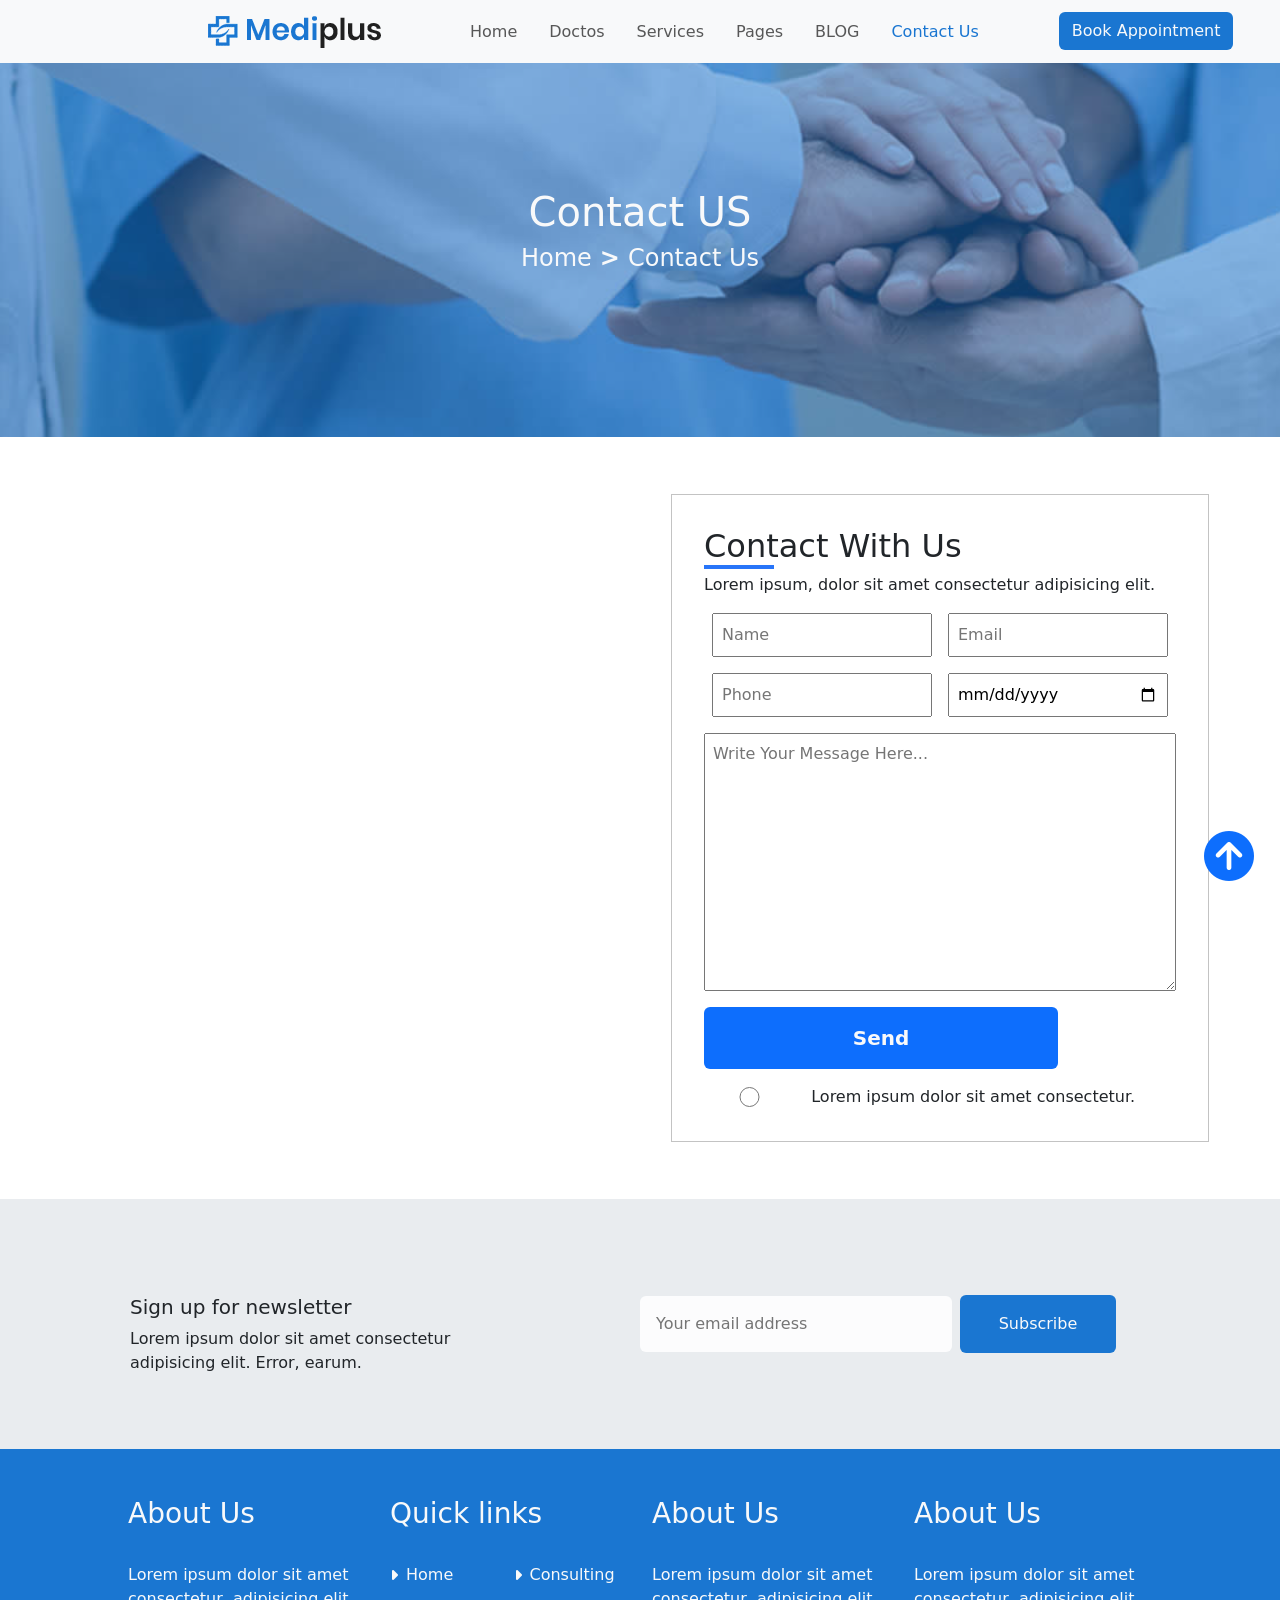
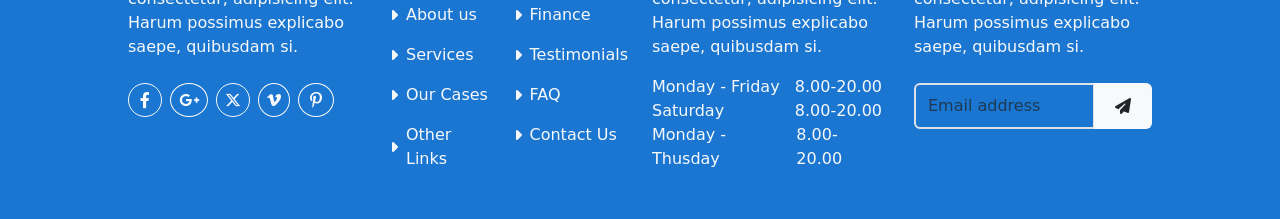
==== commit ebdf8c4c: "blogs" ====
--- a/public/Pages/Contactus.html
+++ b/public/Pages/Contactus.html
@@ -22,12 +22,12 @@
                 <ul class="navbar-nav me-auto mb-2 mb-lg-0 gap-lg-5 ps-3">
                     <ul class="navbar-nav me-auto mb-2 mb-lg-0 gap-lg-3">
                         <li class="nav-item dropdown nav-hov">
-                            <a class="nav-link navhover active text-zra9" href="../../index.html"  role="button"
+                            <a class="nav-link navhover " href=""  role="button"
                                 data-bs-toggle="dropdown" aria-expanded="false">
                                 Home
                             </a>
                             <ul class="dropdown-menu">
-                                <li><a class="dropdown-item" href="#">Action</a></li>
+                                <li><a class="dropdown-item" href="../../index.html">Action</a></li>
                             </ul>
                         </li>
                         <li class="nav-item nav-hov ">
@@ -46,16 +46,16 @@
                             </ul>
                         </li>
                         <li class="nav-item dropdown nav-hov">
-                            <a class="nav-link navhover " href="#" role="button" data-bs-toggle="dropdown"
+                            <a class="nav-link navhover " href="" role="button" data-bs-toggle="dropdown"
                                 aria-expanded="false">
                                 BLOG
                             </a>
                             <ul class="dropdown-menu">
-                                <li><a class="dropdown-item" href="#">Action</a></li>
+                                <li><a class="dropdown-item" href="./Blogs.html">Action</a></li>
                             </ul>
                         </li>
                         <li class="nav-item nav-hov">
-                            <a class="nav-link navhover" href="#" > Contact Us</a>
+                            <a class="nav-link navhover active text-zra9 " href="#" > Contact Us</a>
                         </li>
                     </ul>
                     <li class="ps-lg-4">
@@ -67,8 +67,11 @@
     </nav>
     <!-- main -->
     <main >
-        <!-- *sectionn 3 -->
-        <div class="p-5">
+        <!-- *sectionn 2 -->
+
+
+
+        <div class="p-3">
         </div>
         <div class="position-relative hello  ">
             <div class="position-absolute sec4-img">
@@ -95,28 +98,28 @@
                         <h2 class="text-start contact-withus">Contact With Us</h2>
                         <p class="text-start">Lorem ipsum, dolor sit amet consectetur adipisicing elit.</p>
                     </div>
-                    <!--  -->
-                    <div>
+                    <div class="w-100">
                         <div class="d-flex flex-column w-100">
                             <div class="firstform d-lg-flex justify-content-center w-100">
-                                <form action="" class=" d-lg-flex flex-lg-column gap-lg-3">
+                                <form action="" class=" d-lg-flex flex-lg-column gap-lg-3 w-100">
                                     <div class="d-lg-flex justify-content-lg-between">
-                                        <div class="d-lg-flex flex-lg-column gap-lg-3">
-                                            <input class="px-2 py-2" type="text" placeholder="Name">
+                                        <div class="d-lg-flex flex-lg-column gap-lg-3 pb-2 pb-lg-0 w-50 px-lg-2 ">
+                                            <input class="px-2 py-2 mb-2 mb-lg-0" type="text" placeholder="Name">
                                             <input class="px-2 py-2" type="text" placeholder="Phone">
                                         </div>
-                                        <div class="d-lg-flex flex-lg-column gap-lg-3">
-                                            <input class="px-2 py-2" type="email" placeholder="Email">
+                                        <div class="d-lg-flex flex-lg-column gap-lg-3 pb-2 pb-lg-0 h-100 w-50 px-lg-2">
+                                            <input class="px-2 py-2 mb-2 mb-lg-0" type="email" placeholder="Email">
                                             <input class="px-2 py-2" type="date" placeholder="Date">
                                         </div>
                                     </div>
-                                    <textarea class="px-2 py-2" name="" id="" cols="30" rows="10"
+                                    <textarea class="px-2 py-2 w-100 mb-3 mb-lg-0" name="" id="" cols="30" rows="10"
                                         placeholder="Write Your Message Here..."></textarea>
                                     <div class="d-flex flex-lg-row flex-column align-items-lg-center gap-4 ">
                                         <button class="btnformmaps nav-btn w-75 h-100 py-3 fs-5 fw-bold bg-primary text-light border-0 rounded-2">Send</button>
                                     </div>
                                     <div class="d-flex align-items-center gap-3 ">
-                                        <input class="inputform w-25" type="radio"><label class="w-100" for="">Lorem ipsum dolor sit amet consectetur.</label>
+                                        <input class="inputform w-25" type="radio">
+                                        <label class="w-100" for="">Lorem ipsum dolor sit amet consectetur.</label>
                                     </div>
                     </div>
             </div>
--- a/public/css/app.css
+++ b/public/css/app.css
@@ -12864,4 +12864,197 @@
   font-size: 50px;
 }
 
+* {
+  margin: 0;
+  padding: 0;
+}
+
+.dropdown:hover .dropdown-menu {
+  display: block;
+  margin-top: 20%;
+}
+
+.nav-hov a {
+  position: relative;
+}
+.nav-hov a::after {
+  content: "";
+  position: absolute;
+  left: 0vw;
+  bottom: -30%;
+  width: 0;
+  background: #1a76d1;
+  height: 4px;
+  border-radius: 4px;
+  transition: ease-in-out 0.3s;
+}
+.nav-hov a:hover::after {
+  width: 100%;
+}
+
+.navhover:hover {
+  color: #1a76d1 !important;
+}
+
+.navigation {
+  width: 85% !important;
+}
+
+.nav-btn {
+  position: relative;
+  display: inline-block;
+  color: white;
+  background-image: linear-gradient(#363636, #363636);
+  background-position: 50% 50%;
+  background-repeat: no-repeat;
+  background-size: 0% 100%;
+  transition: background-size 0.5s, color 0.5s;
+}
+
+.nav-btn:hover {
+  background-size: 100% 100%;
+  color: #fff;
+}
+
+.nav-btn2 {
+  position: relative;
+  display: inline-block;
+  color: white;
+  background-image: linear-gradient(#1a76d1, #1a76d1);
+  background-position: 50% 50%;
+  background-repeat: no-repeat;
+  background-size: 0% 100%;
+  transition: background-size 0.5s, color 0.5s;
+}
+
+.nav-btn2:hover {
+  background-size: 100% 100%;
+  color: #fff;
+}
+
+@media (max-width: 430px) {
+  nav .navigation {
+    width: 100% !important;
+  }
+}
+.hello {
+  height: 45vh;
+}
+.hello::before {
+  position: absolute;
+  content: "";
+  left: 0;
+  top: 0;
+  height: 100%;
+  width: 100%;
+  background: #1a76d1;
+  opacity: 0.5;
+  z-index: 1;
+}
+.hello .sec4-img {
+  padding: 5vh 5vw;
+  width: 100%;
+  background-image: url(../../../../public/img/blockqoute-bg.jpg);
+  background-repeat: no-repeat;
+  background-size: cover;
+  height: 100%;
+}
+.hello .hola {
+  z-index: 2;
+}
+
+.leftside {
+  width: 40%;
+  height: fit-content;
+}
+.leftside image {
+  width: 90%;
+}
+
+.dd {
+  font-size: 10px;
+}
+
+.hooo {
+  height: 20vh;
+}
+
+@media (max-width: 430px) {
+  .hello {
+    height: 120vh;
+  }
+  .hello .sec4-img {
+    width: 100%;
+    height: 100%;
+    overflow: hidden;
+    object-fit: cover;
+  }
+  .hello .hola {
+    top: 10vh;
+  }
+}
+* {
+  margin: 0;
+  padding: 0;
+}
+
+footer div p {
+  margin-bottom: 0;
+}
+
+.mrg div p {
+  margin-bottom: 0;
+}
+
+.subs {
+  position: relative;
+  display: inline-block;
+  color: white;
+  background-image: linear-gradient(#363636, #363636);
+  background-position: 50% 50%;
+  background-repeat: no-repeat;
+  background-size: 0% 100%;
+  transition: background-size 0.5s, color 0.5s;
+}
+
+.subs:hover {
+  background-size: 100% 100%;
+  color: #fff;
+}
+
+.foot {
+  width: 80%;
+}
+
+.foot-hov div .fb, .foot-hov div .pt {
+  padding: 8px 11px !important;
+}
+.foot-hov div i:hover {
+  background-color: white !important;
+  color: #1a76d1 !important;
+}
+
+@media (max-width: 430px) {
+  .sec-footer .foot {
+    width: 96%;
+  }
+  .sec-footer .foot div div {
+    width: 96% !important;
+  }
+}
+.popup {
+  position: fixed;
+  bottom: 2vh;
+  right: 2vw;
+  z-index: 1;
+}
+.popup a {
+  height: 100px;
+  width: 100px;
+  bottom: 40px;
+}
+.popup a i {
+  font-size: 50px;
+}
+
 /*# sourceMappingURL=app.css.map */
